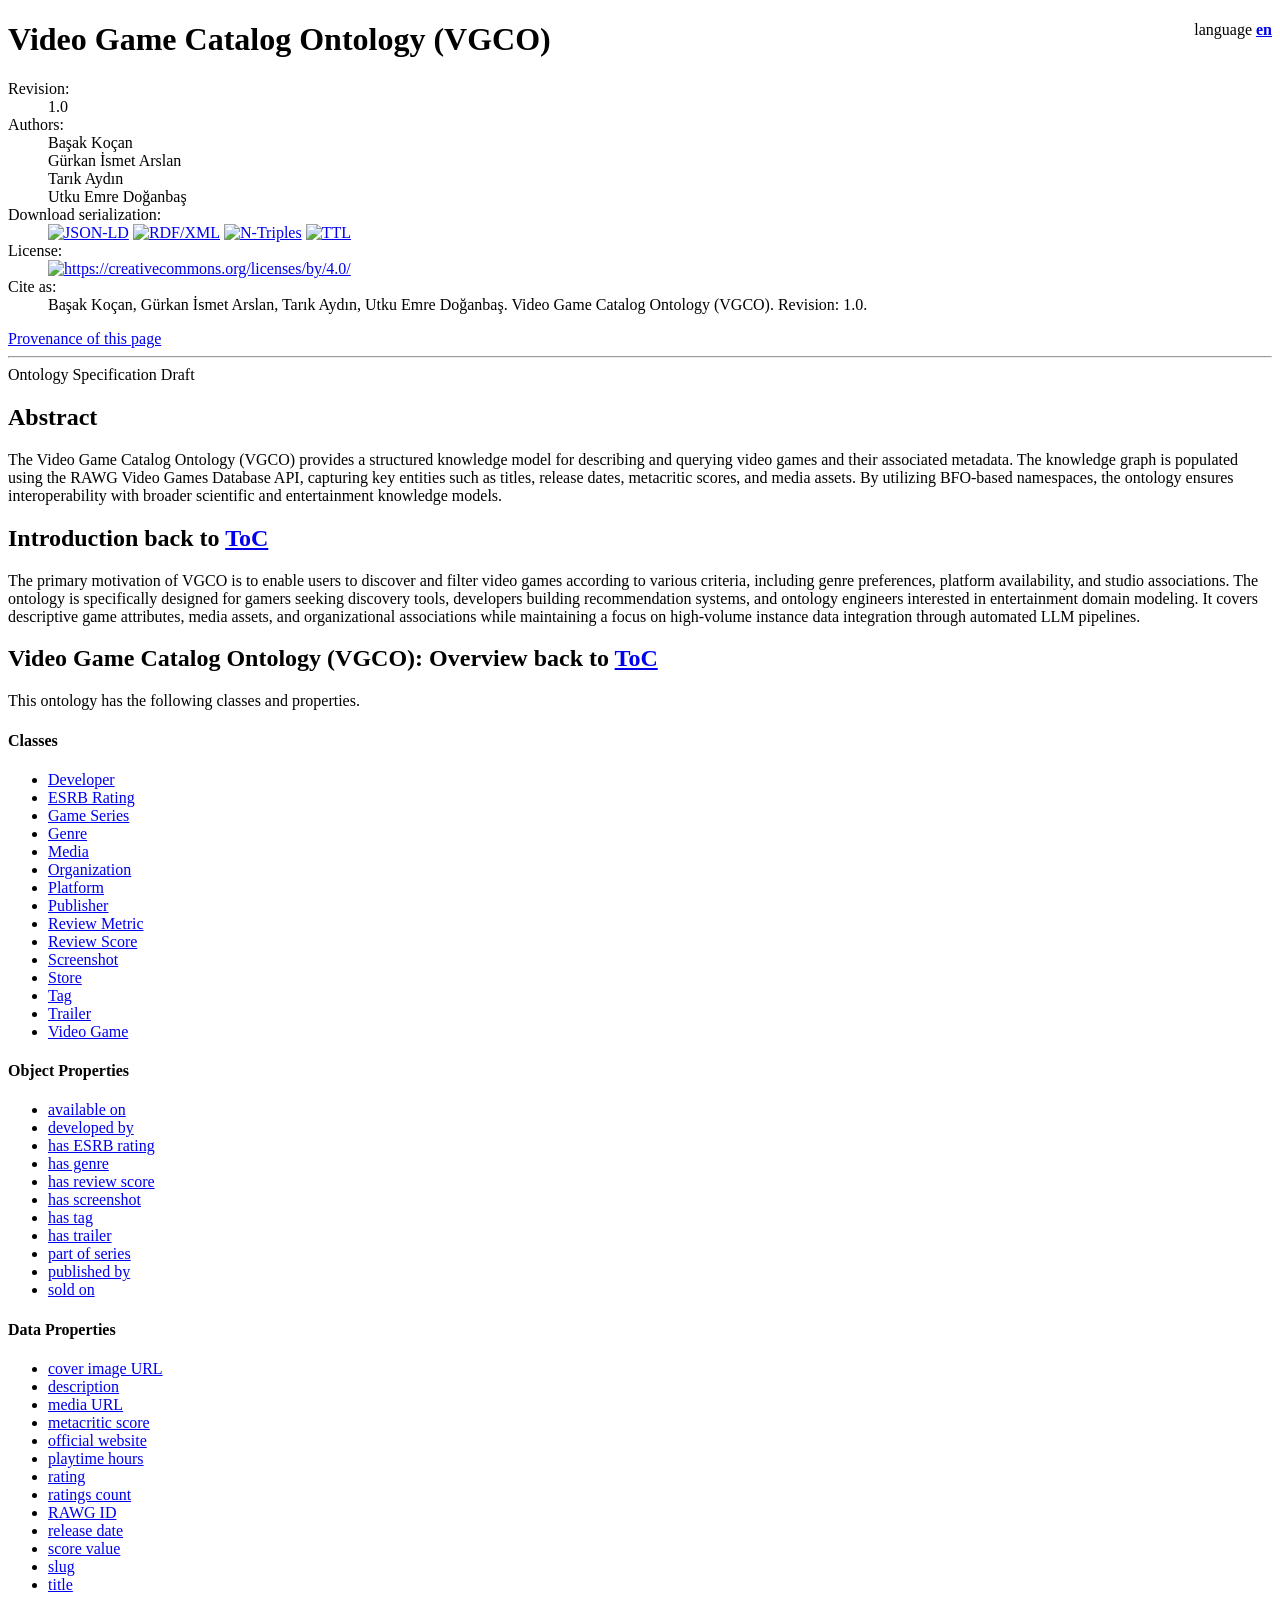
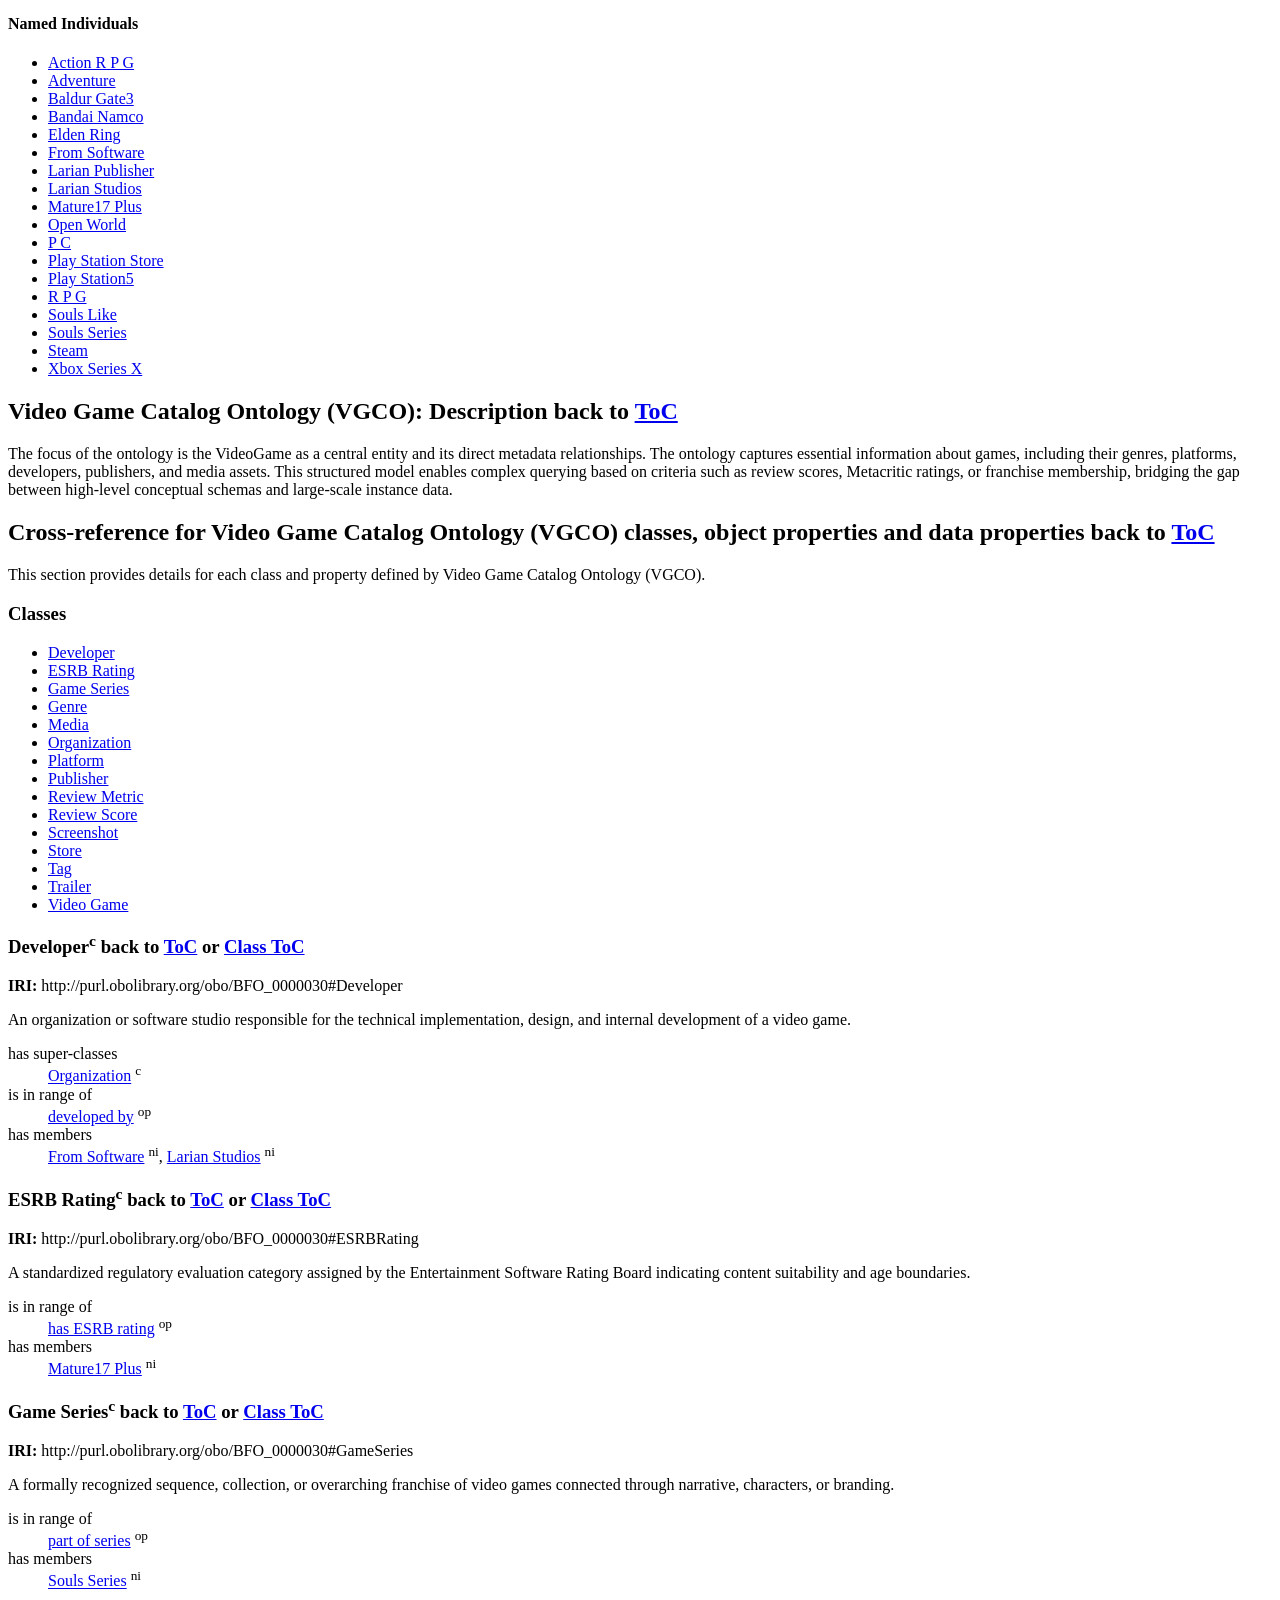
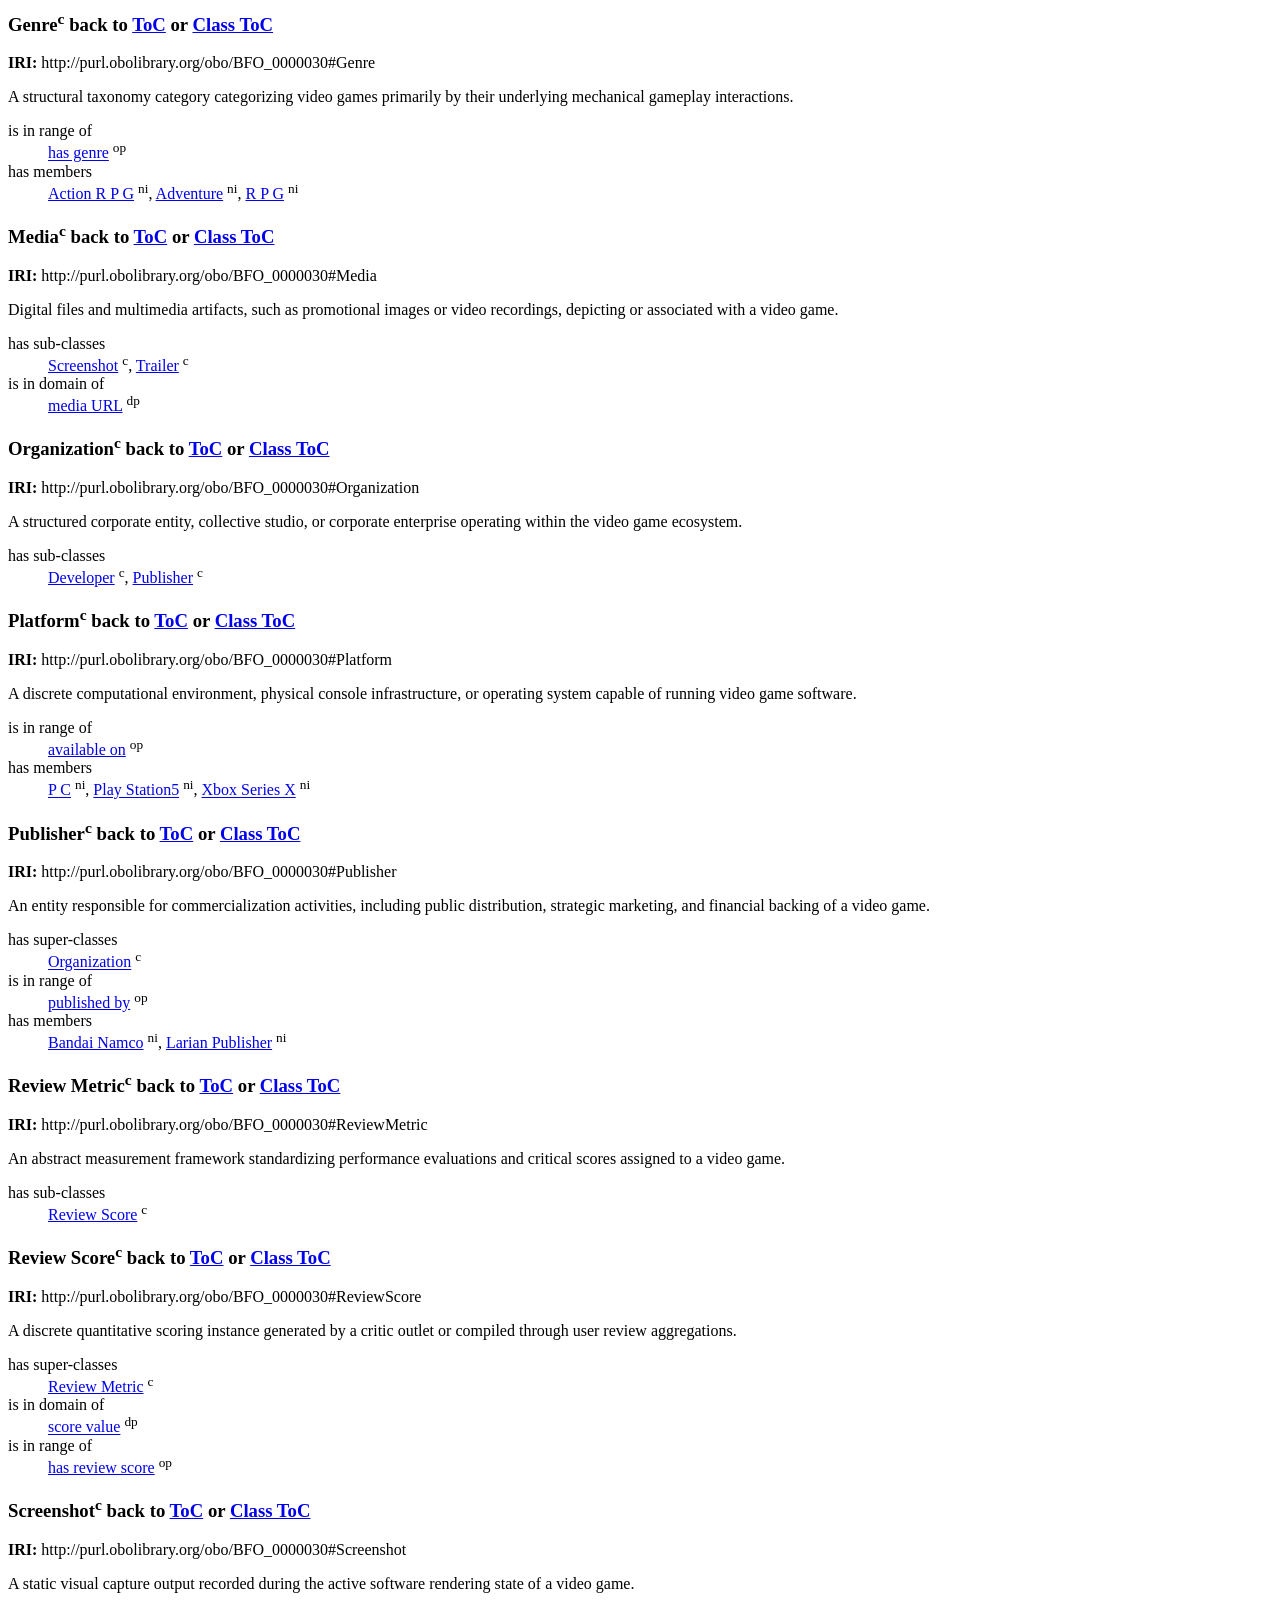
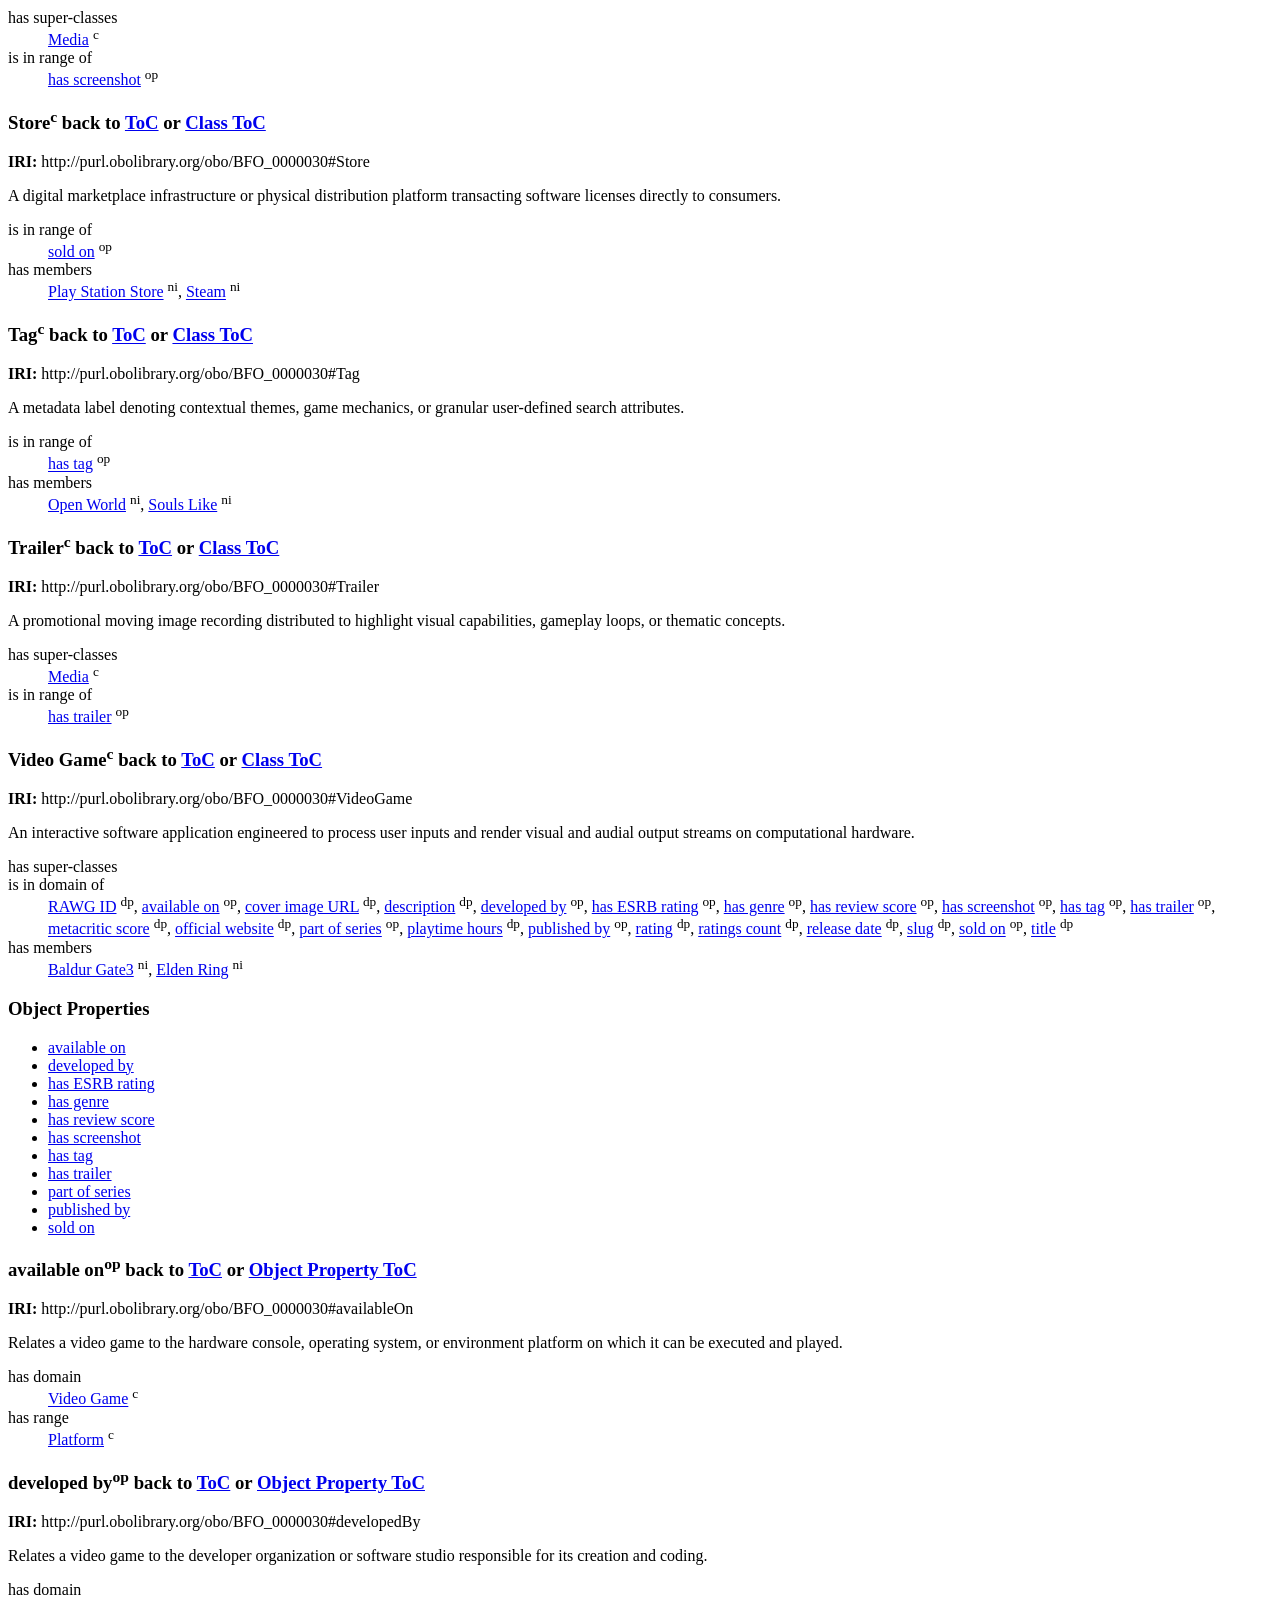
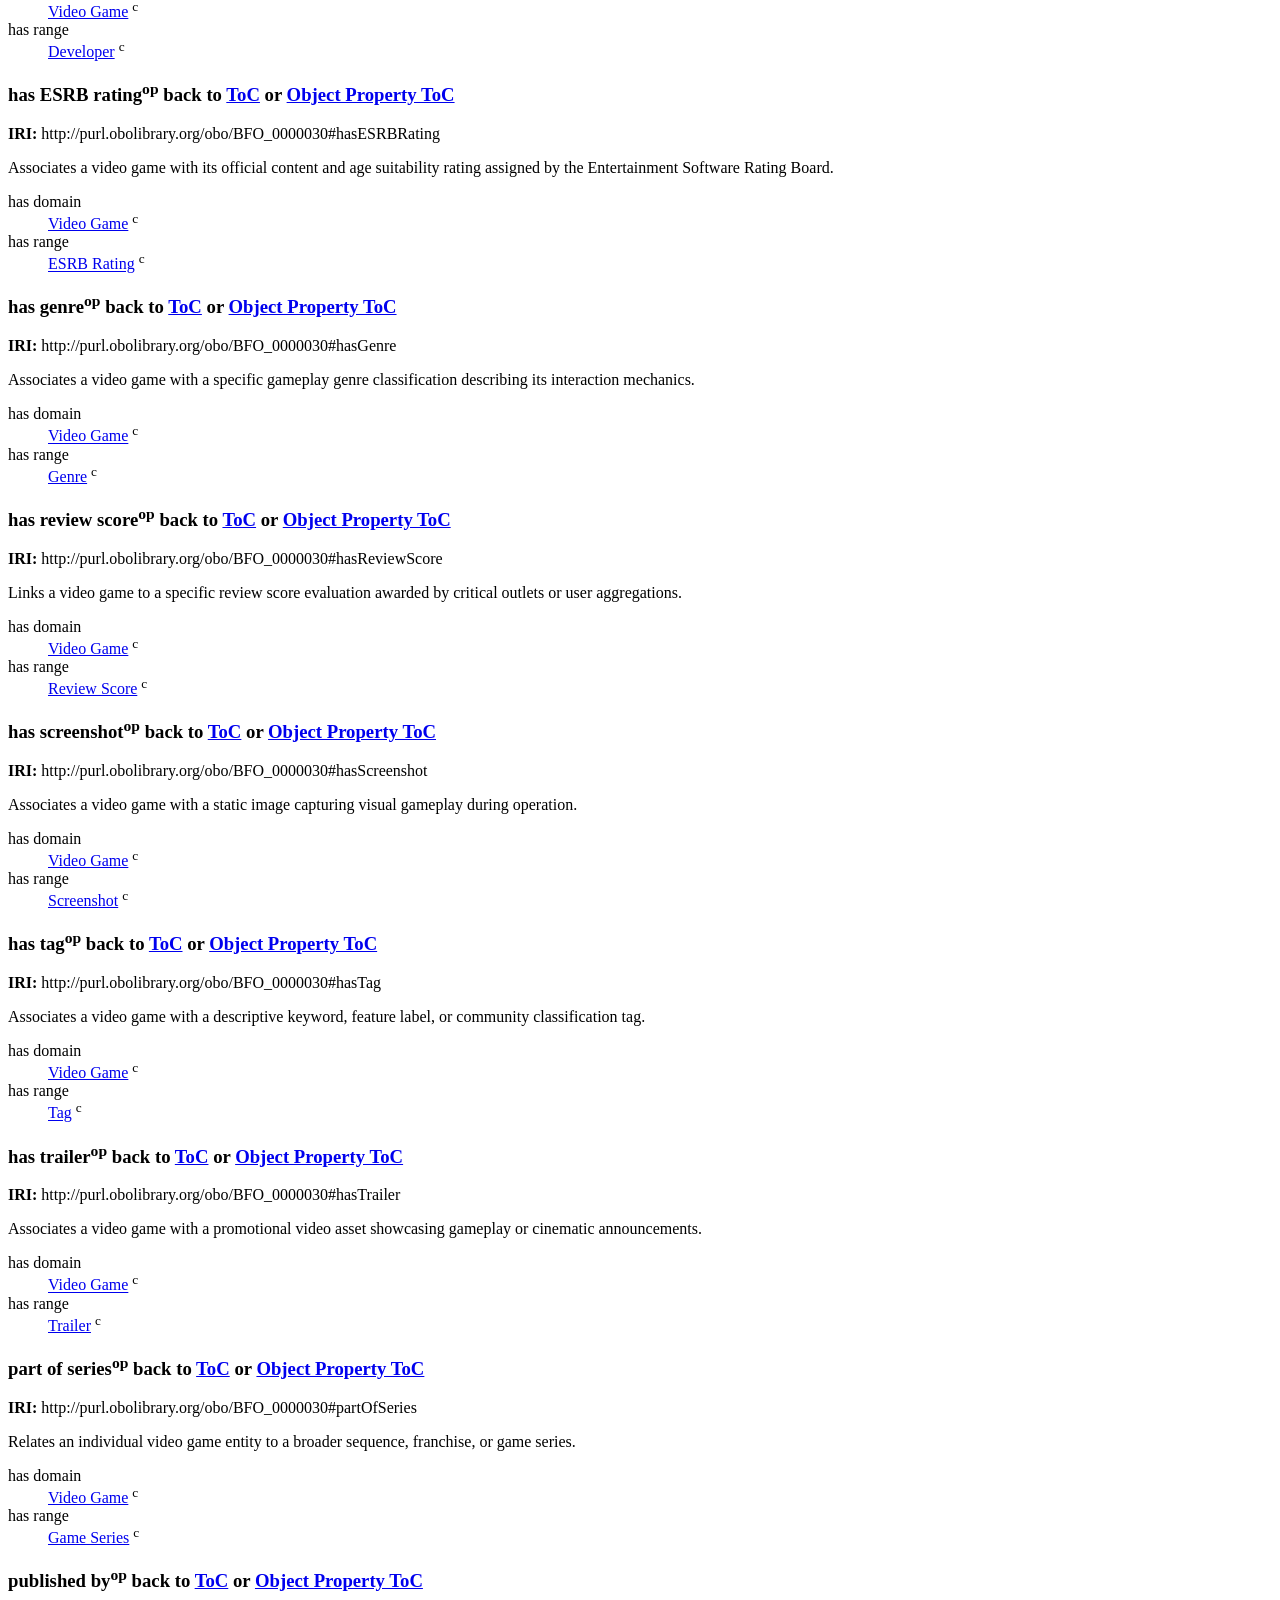
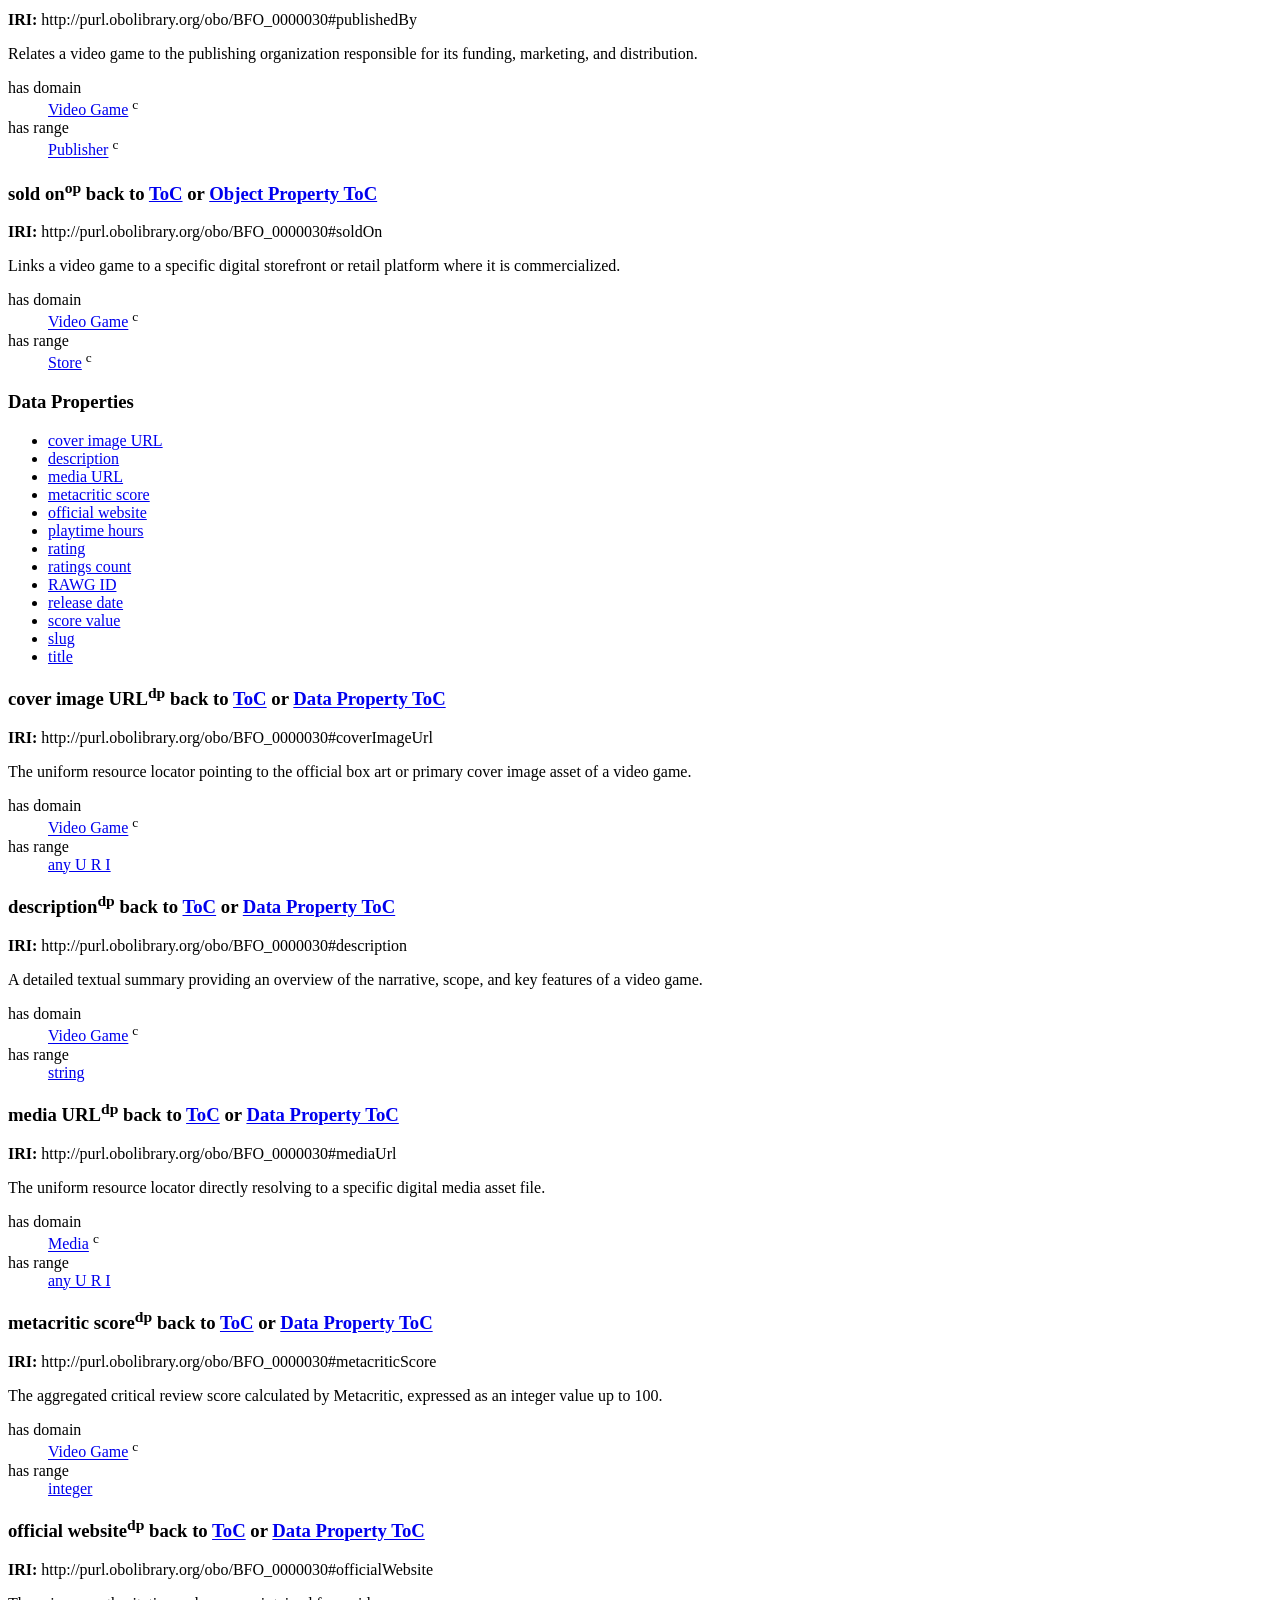
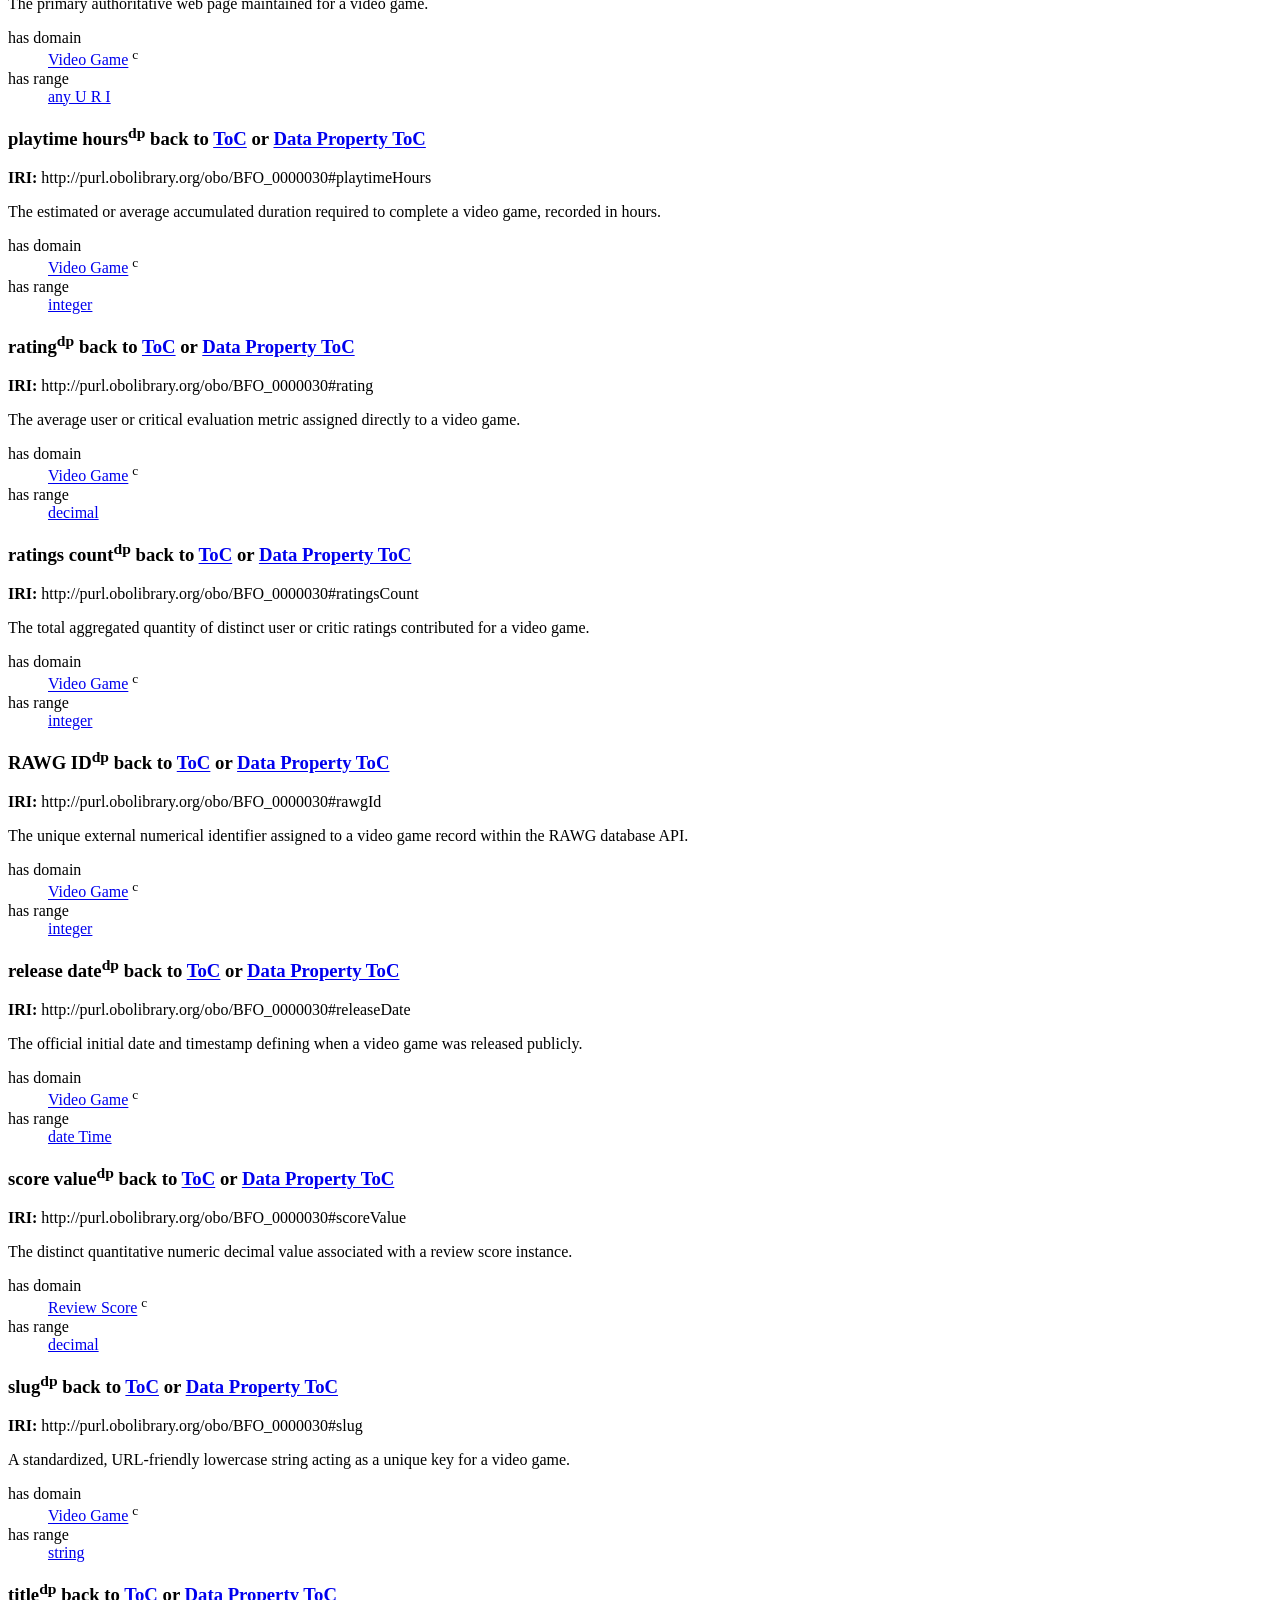
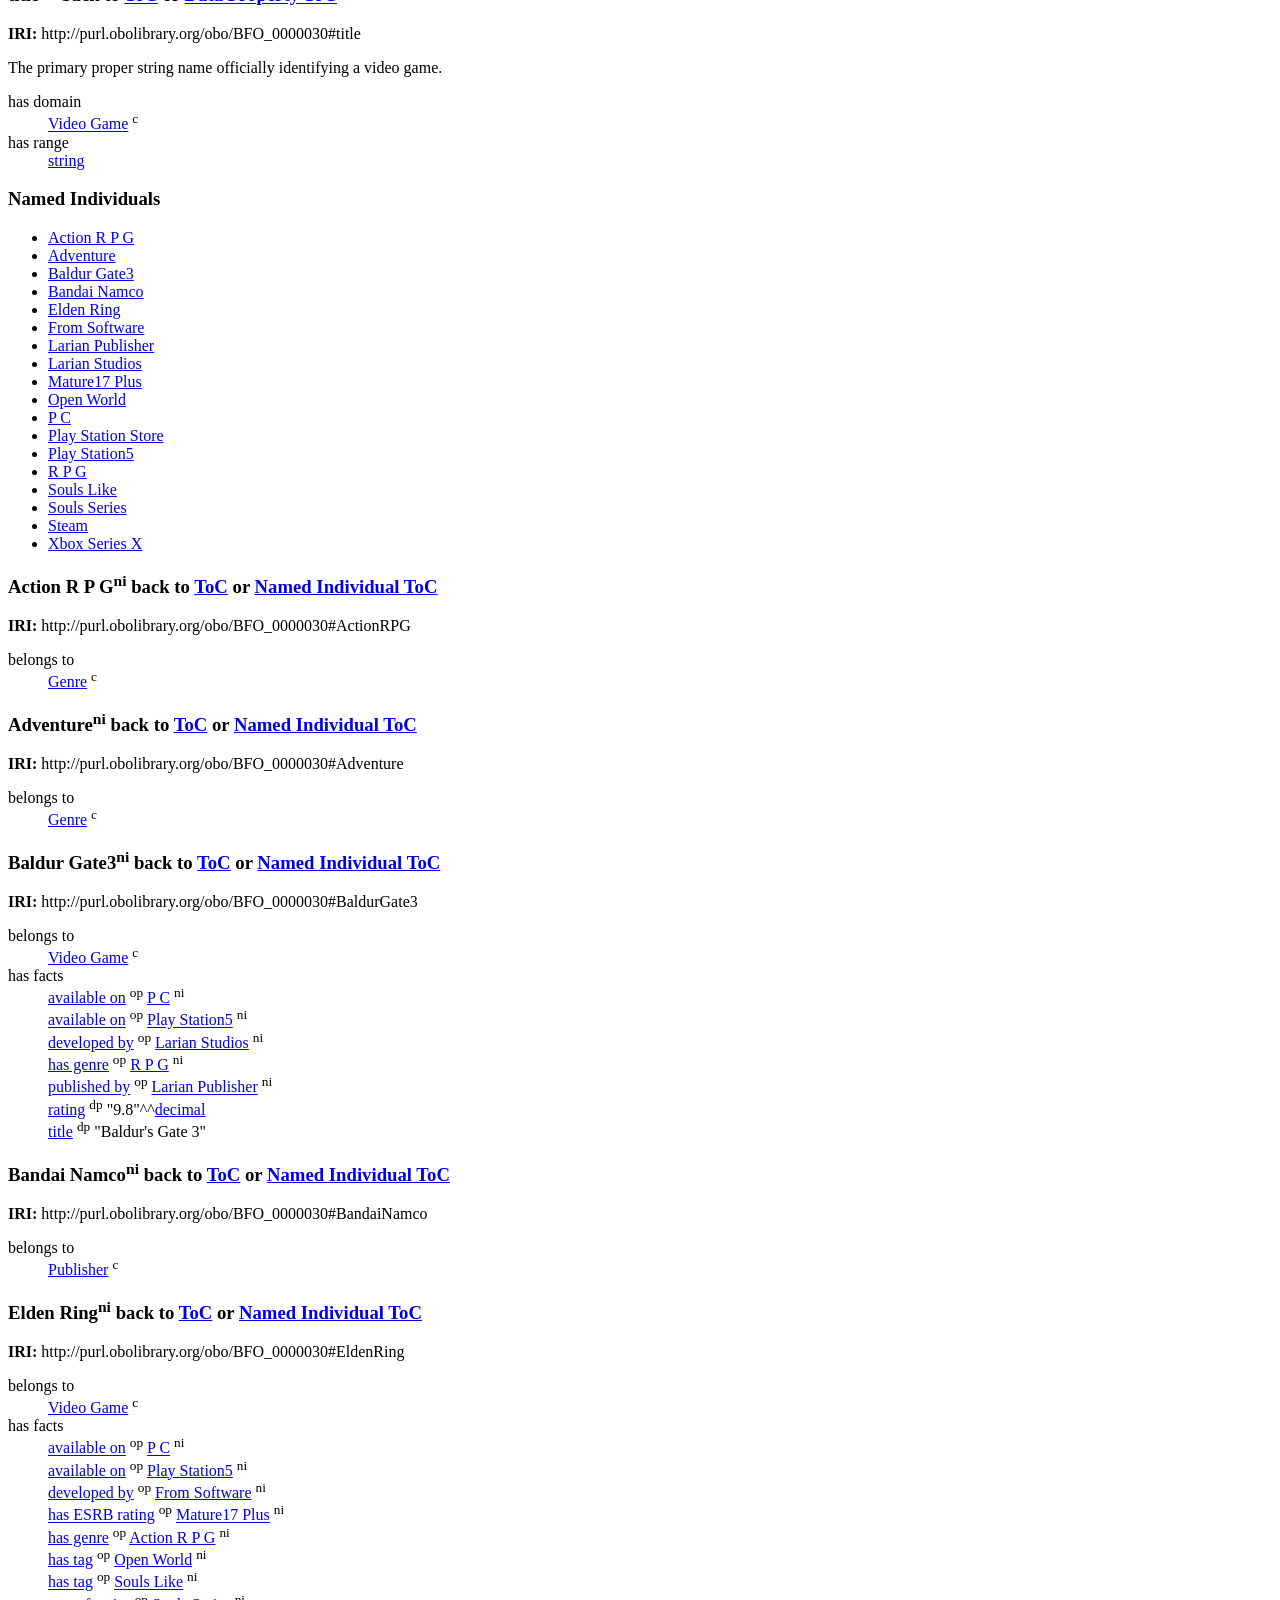
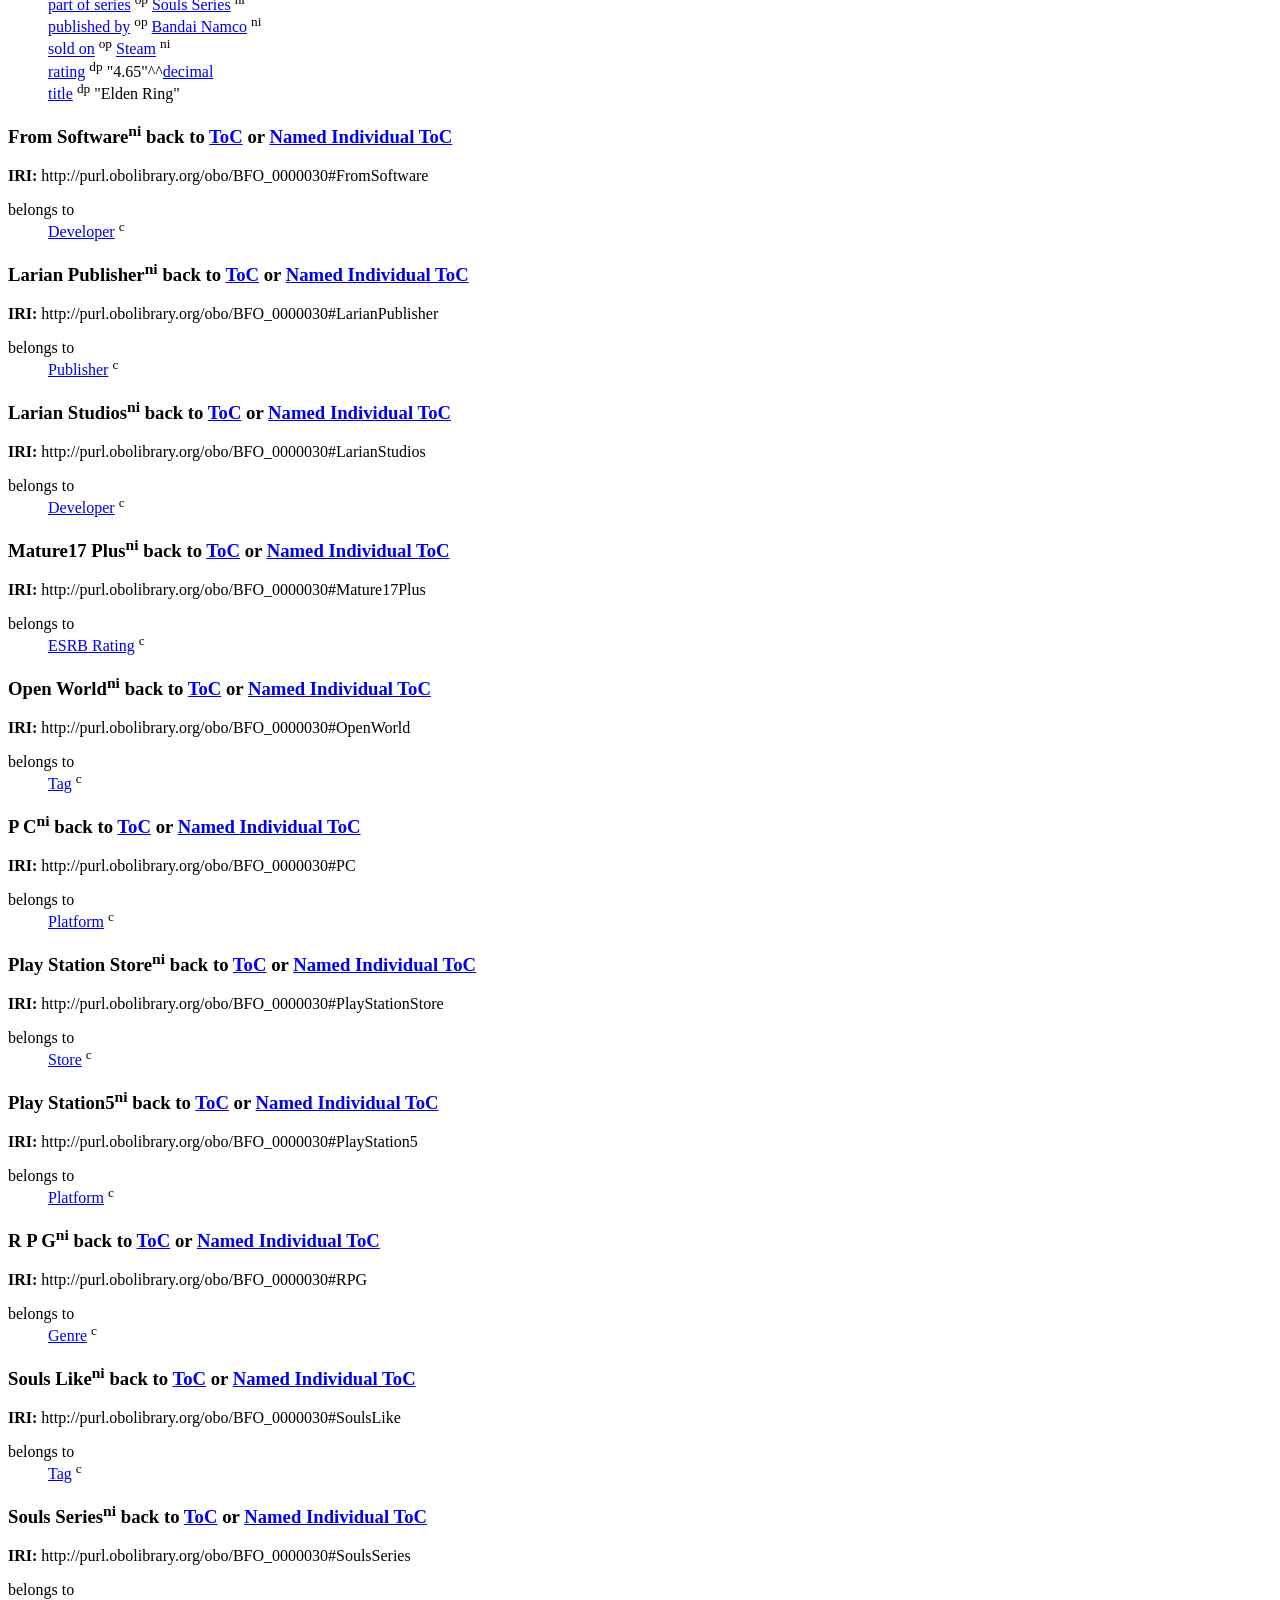
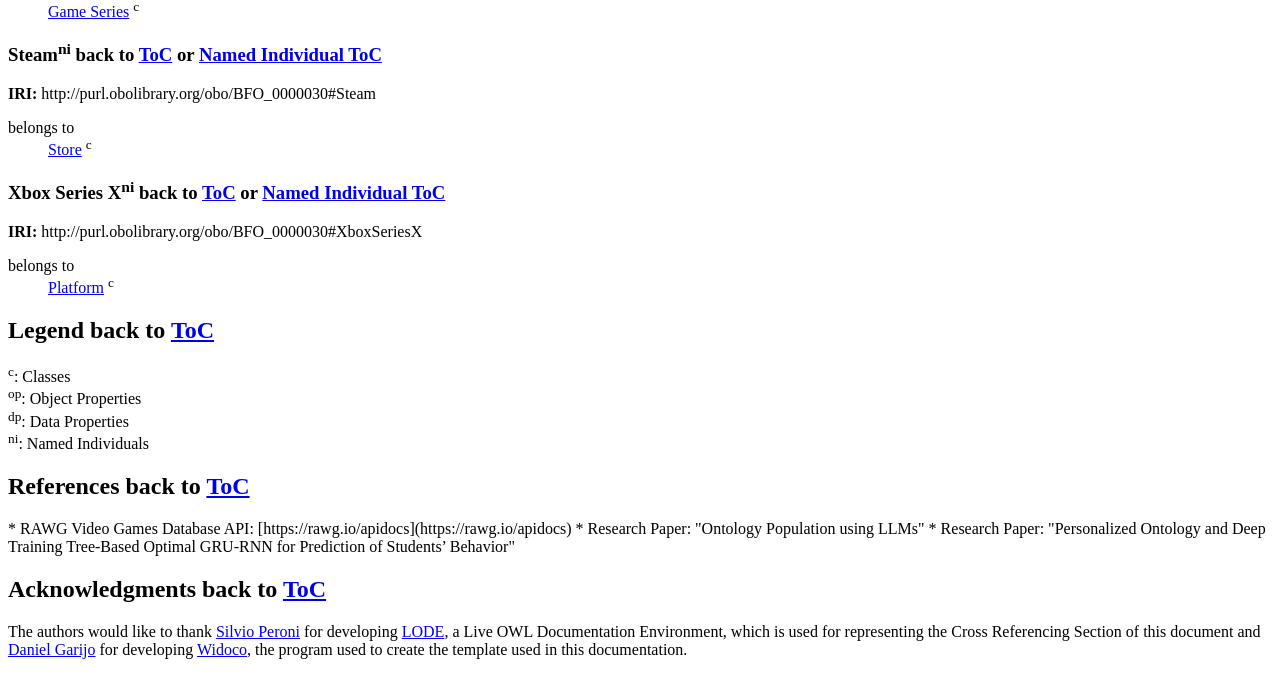
==== docs/widoco/index-en.html @ cc2627c6 "Update and rename vgco_widoco.html to index-en.html" ====
<!DOCTYPE html>
<html>
<head>
<meta http-equiv="content-type" content="text/html; charset=UTF-8" />
<link rel="stylesheet" href="resources/primer.css" media="screen"/>
<link rel="stylesheet" href="resources/rec.css" media="screen"/>
<link rel="stylesheet" href="resources/extra.css" media="screen"/>
<link rel="stylesheet" href="resources/owl.css" media="screen"/>
<link rel="stylesheet" href="resources/dark.css" media="(prefers-color-scheme: dark)"/>
<link rel="stylesheet" href="resources/light.css" media="(prefers-color-scheme: light)"/>
<link rel="stylesheet" href="resources/slider.css" media="screen"/>
<meta name="color-scheme" content="dark light">
<script type="module" src="resources/dark-mode-toggle.mjs"></script><div class="darkmode">
	<dark-mode-toggle class="slider"></dark-mode-toggle>
</div>
 <title>Video Game Catalog Ontology (VGCO)</title>


<!-- SCHEMA.ORG METADATA -->
<script type="application/ld+json">{"@context":"https://schema.org","@type":"TechArticle","url":"https://github.com/basakkocan/VGCO/ontology/vgco/","image":"http://vowl.visualdataweb.org/webvowl/#iri=https://github.com/basakkocan/VGCO/ontology/vgco/","name":"Video Game Catalog Ontology (VGCO)", "headline":"The Video Game Catalog Ontology (VGCO) provides a structured knowledge model for describing and querying video games and their associated metadata. The knowledge graph is populated using the RAWG Video Games Database API, capturing key entities such as titles, release dates, metacritic scores, and media assets. By utilizing BFO-based namespaces, the ontology ensures interoperability with broader scientific and entertainment knowledge models.", "dateReleased":"Thu May 14 21:52:38 TRT 2026", "version":"1.0", "license":"https://creativecommons.org/licenses/by/4.0/", "author":[{"@type":"Person","name":"Başak Koçan"},{"@type":"Person","name":"Gürkan İsmet Arslan"},{"@type":"Person","name":"Tarık Aydın"},{"@type":"Person","name":"Utku Emre Doğanbaş"}]}</script>

<script src="resources/jquery.js"></script> 
<script src="resources/marked.min.js"></script> 
    <script> 
function loadHash() {
  jQuery(".markdown").each(function(el){jQuery(this).after(marked.parse(jQuery(this).text())).remove()});
	var hash = location.hash;
	if($(hash).offset()!=null){
	  $('html, body').animate({scrollTop: $(hash).offset().top}, 0);
}
	loadTOC();
}
function loadTOC(){
	//process toc dynamically
	  var t='<h2>Table of contents</h2><ul>';i = 1;j=0;
	  jQuery(".list").each(function(){
		if(jQuery(this).is('h2')){
			if(j>0){
				t+='</ul>';
				j=0;
			}
			t+= '<li>'+i+'. <a href=#'+ jQuery(this).attr('id')+'>'+ jQuery(this).ignore("span").text()+'</a></li>';
			i++;
		}
		if(jQuery(this).is('h3')){
			if(j==0){
				t+='<ul>';
			}
			j++;
			t+= '<li>'+(i-1)+'.'+j+'. '+'<a href=#'+ jQuery(this).attr('id')+'>'+ jQuery(this).ignore("span").text()+'</a></li>';
		}
	  });
	  t+='</ul>';
	  $("#toc").html(t); 
}
$(function(){
    loadHash();
}); $.fn.ignore = function(sel){
        return this.clone().find(sel||">*").remove().end();
 }; 
   </script> 
  </head> 

<body>
<div class="container">
<div class="head">
<div style="float:right">language <a href="index-en.html"><b>en</b></a> </div>
<h1>Video Game Catalog Ontology (VGCO)</h1>


<dl>
<dt>Revision:</dt>
<dd>1.0</dd>
<dt>Authors:</dt>
<dd>Başak Koçan</dd><dd>Gürkan İsmet Arslan</dd><dd>Tarık Aydın</dd><dd>Utku Emre Doğanbaş</dd>

<dt>Download serialization:</dt><dd><span><a href="ontology.jsonld" target="_blank"><img src="https://img.shields.io/badge/Format-JSON_LD-blue.svg" alt="JSON-LD" /></a> </span><span><a href="ontology.owl" target="_blank"><img src="https://img.shields.io/badge/Format-RDF/XML-blue.svg" alt="RDF/XML" /></a> </span><span><a href="ontology.nt" target="_blank"><img src="https://img.shields.io/badge/Format-N_Triples-blue.svg" alt="N-Triples" /></a> </span><span><a href="ontology.ttl" target="_blank"><img src="https://img.shields.io/badge/Format-TTL-blue.svg" alt="TTL" /></a> </span></dd><dt>License:</dt><dd><a href="https://creativecommons.org/licenses/by/4.0/" target="_blank"><img src="https://img.shields.io/badge/License-https://creativecommons.org/licenses/by/4.0/-blue.svg" alt="https://creativecommons.org/licenses/by/4.0/" /></a>
</dd><!-- <dt>Evaluation:</dt><dd><a href="OOPSevaluation/oopsEval.html#" target="_blank"><img src="https://img.shields.io/badge/Evaluate_with-OOPS! (OntOlogy Pitfall Scanner!)-blue.svg" alt="Evaluate with OOPS!" /></a></dd> --><dt>Cite as:</dt>
<dd>Başak Koçan, Gürkan İsmet Arslan, Tarık Aydın, Utku Emre Doğanbaş. Video Game Catalog Ontology (VGCO). Revision: 1.0.</dd>
</dl>

<a href="provenance/provenance-en.html" target="_blank">Provenance of this page</a><hr/>
</div>
<div class="status">
<div>
<span>Ontology Specification Draft</span>
</div>
</div>     <div id="abstract"><h2>Abstract</h2><span class="markdown">
The Video Game Catalog Ontology (VGCO) provides a structured knowledge model for describing and querying video games and their associated metadata. The knowledge graph is populated using the RAWG Video Games Database API, capturing key entities such as titles, release dates, metacritic scores, and media assets. By utilizing BFO-based namespaces, the ontology ensures interoperability with broader scientific and entertainment knowledge models.</span>
</div>
<div id="toc"></div> 

<!--INTRODUCTION SECTION-->
<div id="introduction"><h2 id="intro" class="list">Introduction <span class="backlink"> back to <a href="#toc">ToC</a></span></h2>
   <span class="markdown">
   The primary motivation of VGCO is to enable users to discover and filter video games according to various criteria, including genre preferences, platform availability, and studio associations. The ontology is specifically designed for gamers seeking discovery tools, developers building recommendation systems, and ontology engineers interested in entertainment domain modeling. It covers descriptive game attributes, media assets, and organizational associations while maintaining a focus on high-volume instance data integration through automated LLM pipelines.</span>
   </div>
  

<!--OVERVIEW SECTION-->
    <div id="overview"><h2 id="overv" class="list">Video Game Catalog Ontology (VGCO): Overview <span class="backlink"> back to <a href="#toc">ToC</a></span></h2>
<span class="markdown">
This ontology has the following classes and properties.</span>
<h4>Classes</h4>
<ul xmlns:widoco="https://w3id.org/widoco/vocab#"
    xmlns:xsi="http://www.w3.org/2001/XMLSchema-instance"
    class="hlist">
   <li>
      <a href="#http://purl.obolibrary.org/obo/BFO_0000030#Developer"
         title="http://purl.obolibrary.org/obo/BFO_0000030#Developer">Developer</a>
   </li>
   <li>
      <a href="#http://purl.obolibrary.org/obo/BFO_0000030#ESRBRating"
         title="http://purl.obolibrary.org/obo/BFO_0000030#ESRBRating">ESRB Rating</a>
   </li>
   <li>
      <a href="#http://purl.obolibrary.org/obo/BFO_0000030#GameSeries"
         title="http://purl.obolibrary.org/obo/BFO_0000030#GameSeries">Game Series</a>
   </li>
   <li>
      <a href="#http://purl.obolibrary.org/obo/BFO_0000030#Genre" title="http://purl.obolibrary.org/obo/BFO_0000030#Genre">Genre</a>
   </li>
   <li>
      <a href="#http://purl.obolibrary.org/obo/BFO_0000030#Media" title="http://purl.obolibrary.org/obo/BFO_0000030#Media">Media</a>
   </li>
   <li>
      <a href="#http://purl.obolibrary.org/obo/BFO_0000030#Organization"
         title="http://purl.obolibrary.org/obo/BFO_0000030#Organization">Organization</a>
   </li>
   <li>
      <a href="#http://purl.obolibrary.org/obo/BFO_0000030#Platform"
         title="http://purl.obolibrary.org/obo/BFO_0000030#Platform">Platform</a>
   </li>
   <li>
      <a href="#http://purl.obolibrary.org/obo/BFO_0000030#Publisher"
         title="http://purl.obolibrary.org/obo/BFO_0000030#Publisher">Publisher</a>
   </li>
   <li>
      <a href="#http://purl.obolibrary.org/obo/BFO_0000030#ReviewMetric"
         title="http://purl.obolibrary.org/obo/BFO_0000030#ReviewMetric">Review Metric</a>
   </li>
   <li>
      <a href="#http://purl.obolibrary.org/obo/BFO_0000030#ReviewScore"
         title="http://purl.obolibrary.org/obo/BFO_0000030#ReviewScore">Review Score</a>
   </li>
   <li>
      <a href="#http://purl.obolibrary.org/obo/BFO_0000030#Screenshot"
         title="http://purl.obolibrary.org/obo/BFO_0000030#Screenshot">Screenshot</a>
   </li>
   <li>
      <a href="#http://purl.obolibrary.org/obo/BFO_0000030#Store" title="http://purl.obolibrary.org/obo/BFO_0000030#Store">Store</a>
   </li>
   <li>
      <a href="#http://purl.obolibrary.org/obo/BFO_0000030#Tag" title="http://purl.obolibrary.org/obo/BFO_0000030#Tag">Tag</a>
   </li>
   <li>
      <a href="#http://purl.obolibrary.org/obo/BFO_0000030#Trailer"
         title="http://purl.obolibrary.org/obo/BFO_0000030#Trailer">Trailer</a>
   </li>
   <li>
      <a href="#http://purl.obolibrary.org/obo/BFO_0000030#VideoGame"
         title="http://purl.obolibrary.org/obo/BFO_0000030#VideoGame">Video Game</a>
   </li>
</ul><h4>Object Properties</h4><ul xmlns:widoco="https://w3id.org/widoco/vocab#"
    xmlns:xsi="http://www.w3.org/2001/XMLSchema-instance"
    class="hlist">
   <li>
      <a href="#http://purl.obolibrary.org/obo/BFO_0000030#availableOn"
         title="http://purl.obolibrary.org/obo/BFO_0000030#availableOn">available on</a>
   </li>
   <li>
      <a href="#http://purl.obolibrary.org/obo/BFO_0000030#developedBy"
         title="http://purl.obolibrary.org/obo/BFO_0000030#developedBy">developed by</a>
   </li>
   <li>
      <a href="#http://purl.obolibrary.org/obo/BFO_0000030#hasESRBRating"
         title="http://purl.obolibrary.org/obo/BFO_0000030#hasESRBRating">has ESRB rating</a>
   </li>
   <li>
      <a href="#http://purl.obolibrary.org/obo/BFO_0000030#hasGenre"
         title="http://purl.obolibrary.org/obo/BFO_0000030#hasGenre">has genre</a>
   </li>
   <li>
      <a href="#http://purl.obolibrary.org/obo/BFO_0000030#hasReviewScore"
         title="http://purl.obolibrary.org/obo/BFO_0000030#hasReviewScore">has review score</a>
   </li>
   <li>
      <a href="#http://purl.obolibrary.org/obo/BFO_0000030#hasScreenshot"
         title="http://purl.obolibrary.org/obo/BFO_0000030#hasScreenshot">has screenshot</a>
   </li>
   <li>
      <a href="#http://purl.obolibrary.org/obo/BFO_0000030#hasTag"
         title="http://purl.obolibrary.org/obo/BFO_0000030#hasTag">has tag</a>
   </li>
   <li>
      <a href="#http://purl.obolibrary.org/obo/BFO_0000030#hasTrailer"
         title="http://purl.obolibrary.org/obo/BFO_0000030#hasTrailer">has trailer</a>
   </li>
   <li>
      <a href="#http://purl.obolibrary.org/obo/BFO_0000030#partOfSeries"
         title="http://purl.obolibrary.org/obo/BFO_0000030#partOfSeries">part of series</a>
   </li>
   <li>
      <a href="#http://purl.obolibrary.org/obo/BFO_0000030#publishedBy"
         title="http://purl.obolibrary.org/obo/BFO_0000030#publishedBy">published by</a>
   </li>
   <li>
      <a href="#http://purl.obolibrary.org/obo/BFO_0000030#soldOn"
         title="http://purl.obolibrary.org/obo/BFO_0000030#soldOn">sold on</a>
   </li>
</ul><h4>Data Properties</h4><ul xmlns:widoco="https://w3id.org/widoco/vocab#"
    xmlns:xsi="http://www.w3.org/2001/XMLSchema-instance"
    class="hlist">
   <li>
      <a href="#http://purl.obolibrary.org/obo/BFO_0000030#coverImageUrl"
         title="http://purl.obolibrary.org/obo/BFO_0000030#coverImageUrl">cover image URL</a>
   </li>
   <li>
      <a href="#http://purl.obolibrary.org/obo/BFO_0000030#description"
         title="http://purl.obolibrary.org/obo/BFO_0000030#description">description</a>
   </li>
   <li>
      <a href="#http://purl.obolibrary.org/obo/BFO_0000030#mediaUrl"
         title="http://purl.obolibrary.org/obo/BFO_0000030#mediaUrl">media URL</a>
   </li>
   <li>
      <a href="#http://purl.obolibrary.org/obo/BFO_0000030#metacriticScore"
         title="http://purl.obolibrary.org/obo/BFO_0000030#metacriticScore">metacritic score</a>
   </li>
   <li>
      <a href="#http://purl.obolibrary.org/obo/BFO_0000030#officialWebsite"
         title="http://purl.obolibrary.org/obo/BFO_0000030#officialWebsite">official website</a>
   </li>
   <li>
      <a href="#http://purl.obolibrary.org/obo/BFO_0000030#playtimeHours"
         title="http://purl.obolibrary.org/obo/BFO_0000030#playtimeHours">playtime hours</a>
   </li>
   <li>
      <a href="#http://purl.obolibrary.org/obo/BFO_0000030#rating"
         title="http://purl.obolibrary.org/obo/BFO_0000030#rating">rating</a>
   </li>
   <li>
      <a href="#http://purl.obolibrary.org/obo/BFO_0000030#ratingsCount"
         title="http://purl.obolibrary.org/obo/BFO_0000030#ratingsCount">ratings count</a>
   </li>
   <li>
      <a href="#http://purl.obolibrary.org/obo/BFO_0000030#rawgId"
         title="http://purl.obolibrary.org/obo/BFO_0000030#rawgId">RAWG ID</a>
   </li>
   <li>
      <a href="#http://purl.obolibrary.org/obo/BFO_0000030#releaseDate"
         title="http://purl.obolibrary.org/obo/BFO_0000030#releaseDate">release date</a>
   </li>
   <li>
      <a href="#http://purl.obolibrary.org/obo/BFO_0000030#scoreValue"
         title="http://purl.obolibrary.org/obo/BFO_0000030#scoreValue">score value</a>
   </li>
   <li>
      <a href="#http://purl.obolibrary.org/obo/BFO_0000030#slug" title="http://purl.obolibrary.org/obo/BFO_0000030#slug">slug</a>
   </li>
   <li>
      <a href="#http://purl.obolibrary.org/obo/BFO_0000030#title" title="http://purl.obolibrary.org/obo/BFO_0000030#title">title</a>
   </li>
</ul><h4>Named Individuals</h4><ul xmlns:widoco="https://w3id.org/widoco/vocab#"
    xmlns:xsi="http://www.w3.org/2001/XMLSchema-instance"
    class="hlist">
   <li>
      <a href="#http://purl.obolibrary.org/obo/BFO_0000030#ActionRPG"
         title="http://purl.obolibrary.org/obo/BFO_0000030#ActionRPG">
         <span>Action R P G</span>
      </a>
   </li>
   <li>
      <a href="#http://purl.obolibrary.org/obo/BFO_0000030#Adventure"
         title="http://purl.obolibrary.org/obo/BFO_0000030#Adventure">
         <span>Adventure</span>
      </a>
   </li>
   <li>
      <a href="#http://purl.obolibrary.org/obo/BFO_0000030#BaldurGate3"
         title="http://purl.obolibrary.org/obo/BFO_0000030#BaldurGate3">
         <span>Baldur Gate3</span>
      </a>
   </li>
   <li>
      <a href="#http://purl.obolibrary.org/obo/BFO_0000030#BandaiNamco"
         title="http://purl.obolibrary.org/obo/BFO_0000030#BandaiNamco">
         <span>Bandai Namco</span>
      </a>
   </li>
   <li>
      <a href="#http://purl.obolibrary.org/obo/BFO_0000030#EldenRing"
         title="http://purl.obolibrary.org/obo/BFO_0000030#EldenRing">
         <span>Elden Ring</span>
      </a>
   </li>
   <li>
      <a href="#http://purl.obolibrary.org/obo/BFO_0000030#FromSoftware"
         title="http://purl.obolibrary.org/obo/BFO_0000030#FromSoftware">
         <span>From Software</span>
      </a>
   </li>
   <li>
      <a href="#http://purl.obolibrary.org/obo/BFO_0000030#LarianPublisher"
         title="http://purl.obolibrary.org/obo/BFO_0000030#LarianPublisher">
         <span>Larian Publisher</span>
      </a>
   </li>
   <li>
      <a href="#http://purl.obolibrary.org/obo/BFO_0000030#LarianStudios"
         title="http://purl.obolibrary.org/obo/BFO_0000030#LarianStudios">
         <span>Larian Studios</span>
      </a>
   </li>
   <li>
      <a href="#http://purl.obolibrary.org/obo/BFO_0000030#Mature17Plus"
         title="http://purl.obolibrary.org/obo/BFO_0000030#Mature17Plus">
         <span>Mature17 Plus</span>
      </a>
   </li>
   <li>
      <a href="#http://purl.obolibrary.org/obo/BFO_0000030#OpenWorld"
         title="http://purl.obolibrary.org/obo/BFO_0000030#OpenWorld">
         <span>Open World</span>
      </a>
   </li>
   <li>
      <a href="#http://purl.obolibrary.org/obo/BFO_0000030#PC" title="http://purl.obolibrary.org/obo/BFO_0000030#PC">
         <span>P C</span>
      </a>
   </li>
   <li>
      <a href="#http://purl.obolibrary.org/obo/BFO_0000030#PlayStationStore"
         title="http://purl.obolibrary.org/obo/BFO_0000030#PlayStationStore">
         <span>Play Station Store</span>
      </a>
   </li>
   <li>
      <a href="#http://purl.obolibrary.org/obo/BFO_0000030#PlayStation5"
         title="http://purl.obolibrary.org/obo/BFO_0000030#PlayStation5">
         <span>Play Station5</span>
      </a>
   </li>
   <li>
      <a href="#http://purl.obolibrary.org/obo/BFO_0000030#RPG" title="http://purl.obolibrary.org/obo/BFO_0000030#RPG">
         <span>R P G</span>
      </a>
   </li>
   <li>
      <a href="#http://purl.obolibrary.org/obo/BFO_0000030#SoulsLike"
         title="http://purl.obolibrary.org/obo/BFO_0000030#SoulsLike">
         <span>Souls Like</span>
      </a>
   </li>
   <li>
      <a href="#http://purl.obolibrary.org/obo/BFO_0000030#SoulsSeries"
         title="http://purl.obolibrary.org/obo/BFO_0000030#SoulsSeries">
         <span>Souls Series</span>
      </a>
   </li>
   <li>
      <a href="#http://purl.obolibrary.org/obo/BFO_0000030#Steam" title="http://purl.obolibrary.org/obo/BFO_0000030#Steam">
         <span>Steam</span>
      </a>
   </li>
   <li>
      <a href="#http://purl.obolibrary.org/obo/BFO_0000030#XboxSeriesX"
         title="http://purl.obolibrary.org/obo/BFO_0000030#XboxSeriesX">
         <span>Xbox Series X</span>
      </a>
   </li>
</ul>
</div>
  

<!--DESCRIPTION SECTION-->
    <div id="description"><h2 id="desc" class="list">Video Game Catalog Ontology (VGCO): Description <span class="backlink"> back to <a href="#toc">ToC</a></span></h2>

<span class="markdown">The focus of the ontology is the VideoGame as a central entity and its direct metadata relationships. The ontology captures essential information about games, including their genres, platforms, developers, publishers, and media assets. This structured model enables complex querying based on criteria such as review scores, Metacritic ratings, or franchise membership, bridging the gap between high-level conceptual schemas and large-scale instance data.</span></div>
   

<!--CROSSREF SECTION-->
   <div id="crossref"><h2 id="crossreference" class="list">Cross-reference for Video Game Catalog Ontology (VGCO) classes, object properties and data properties <span class="backlink"> back to <a href="#toc">ToC</a></span></h2>
This section provides details for each class and property defined by Video Game Catalog Ontology (VGCO).
<div xmlns:widoco="https://w3id.org/widoco/vocab#" xmlns:xsi="http://www.w3.org/2001/XMLSchema-instance" id="classes">
 <h3 id="classes-headline" class="list">Classes</h3>
 <ul class="hlist">
  <li><a href="#http://purl.obolibrary.org/obo/BFO_0000030#Developer" title="http://purl.obolibrary.org/obo/BFO_0000030#Developer">Developer</a></li>
  <li><a href="#http://purl.obolibrary.org/obo/BFO_0000030#ESRBRating" title="http://purl.obolibrary.org/obo/BFO_0000030#ESRBRating">ESRB Rating</a></li>
  <li><a href="#http://purl.obolibrary.org/obo/BFO_0000030#GameSeries" title="http://purl.obolibrary.org/obo/BFO_0000030#GameSeries">Game Series</a></li>
  <li><a href="#http://purl.obolibrary.org/obo/BFO_0000030#Genre" title="http://purl.obolibrary.org/obo/BFO_0000030#Genre">Genre</a></li>
  <li><a href="#http://purl.obolibrary.org/obo/BFO_0000030#Media" title="http://purl.obolibrary.org/obo/BFO_0000030#Media">Media</a></li>
  <li><a href="#http://purl.obolibrary.org/obo/BFO_0000030#Organization" title="http://purl.obolibrary.org/obo/BFO_0000030#Organization">Organization</a></li>
  <li><a href="#http://purl.obolibrary.org/obo/BFO_0000030#Platform" title="http://purl.obolibrary.org/obo/BFO_0000030#Platform">Platform</a></li>
  <li><a href="#http://purl.obolibrary.org/obo/BFO_0000030#Publisher" title="http://purl.obolibrary.org/obo/BFO_0000030#Publisher">Publisher</a></li>
  <li><a href="#http://purl.obolibrary.org/obo/BFO_0000030#ReviewMetric" title="http://purl.obolibrary.org/obo/BFO_0000030#ReviewMetric">Review Metric</a></li>
  <li><a href="#http://purl.obolibrary.org/obo/BFO_0000030#ReviewScore" title="http://purl.obolibrary.org/obo/BFO_0000030#ReviewScore">Review Score</a></li>
  <li><a href="#http://purl.obolibrary.org/obo/BFO_0000030#Screenshot" title="http://purl.obolibrary.org/obo/BFO_0000030#Screenshot">Screenshot</a></li>
  <li><a href="#http://purl.obolibrary.org/obo/BFO_0000030#Store" title="http://purl.obolibrary.org/obo/BFO_0000030#Store">Store</a></li>
  <li><a href="#http://purl.obolibrary.org/obo/BFO_0000030#Tag" title="http://purl.obolibrary.org/obo/BFO_0000030#Tag">Tag</a></li>
  <li><a href="#http://purl.obolibrary.org/obo/BFO_0000030#Trailer" title="http://purl.obolibrary.org/obo/BFO_0000030#Trailer">Trailer</a></li>
  <li><a href="#http://purl.obolibrary.org/obo/BFO_0000030#VideoGame" title="http://purl.obolibrary.org/obo/BFO_0000030#VideoGame">Video Game</a></li>
 </ul>
 <div class="entity" id="http://purl.obolibrary.org/obo/BFO_0000030#Developer">
  <h3>Developer<sup class="type-c" title="class">c</sup> <span class="backlink"> back to <a href="#toc">ToC</a> or <a href="#classes">Class ToC</a> </span></h3>
  <p><strong>IRI:</strong> http://purl.obolibrary.org/obo/BFO_0000030#Developer</p>
  <div class="comment">
   <span class="markdown">An organization or software studio responsible for the technical implementation, design, and internal development of a video game.</span>
  </div>
  <dl class="description">
   <dt>
    has super-classes
   </dt>
   <dd>
    <a href="#http://purl.obolibrary.org/obo/BFO_0000030#Organization" title="http://purl.obolibrary.org/obo/BFO_0000030#Organization">Organization</a> <sup class="type-c" title="class">c</sup>
   </dd>
   <dt>
    is in range of
   </dt>
   <dd>
    <a href="#http://purl.obolibrary.org/obo/BFO_0000030#developedBy" title="http://purl.obolibrary.org/obo/BFO_0000030#developedBy">developed by</a> <sup class="type-op" title="object property">op</sup>
   </dd>
   <dt>
    has members
   </dt>
   <dd>
    <a href="#http://purl.obolibrary.org/obo/BFO_0000030#FromSoftware" title="http://purl.obolibrary.org/obo/BFO_0000030#FromSoftware">From Software</a> <sup class="type-ni" title="named individual">ni</sup>, <a href="#http://purl.obolibrary.org/obo/BFO_0000030#LarianStudios" title="http://purl.obolibrary.org/obo/BFO_0000030#LarianStudios">Larian Studios</a> <sup class="type-ni" title="named individual">ni</sup>
   </dd>
  </dl>
 </div>
 <div class="entity" id="http://purl.obolibrary.org/obo/BFO_0000030#ESRBRating">
  <h3>ESRB Rating<sup class="type-c" title="class">c</sup> <span class="backlink"> back to <a href="#toc">ToC</a> or <a href="#classes">Class ToC</a> </span></h3>
  <p><strong>IRI:</strong> http://purl.obolibrary.org/obo/BFO_0000030#ESRBRating</p>
  <div class="comment">
   <span class="markdown">A standardized regulatory evaluation category assigned by the Entertainment Software Rating Board indicating content suitability and age boundaries.</span>
  </div>
  <dl class="description">
   <dt>
    is in range of
   </dt>
   <dd>
    <a href="#http://purl.obolibrary.org/obo/BFO_0000030#hasESRBRating" title="http://purl.obolibrary.org/obo/BFO_0000030#hasESRBRating">has ESRB rating</a> <sup class="type-op" title="object property">op</sup>
   </dd>
   <dt>
    has members
   </dt>
   <dd>
    <a href="#http://purl.obolibrary.org/obo/BFO_0000030#Mature17Plus" title="http://purl.obolibrary.org/obo/BFO_0000030#Mature17Plus">Mature17 Plus</a> <sup class="type-ni" title="named individual">ni</sup>
   </dd>
  </dl>
 </div>
 <div class="entity" id="http://purl.obolibrary.org/obo/BFO_0000030#GameSeries">
  <h3>Game Series<sup class="type-c" title="class">c</sup> <span class="backlink"> back to <a href="#toc">ToC</a> or <a href="#classes">Class ToC</a> </span></h3>
  <p><strong>IRI:</strong> http://purl.obolibrary.org/obo/BFO_0000030#GameSeries</p>
  <div class="comment">
   <span class="markdown">A formally recognized sequence, collection, or overarching franchise of video games connected through narrative, characters, or branding.</span>
  </div>
  <dl class="description">
   <dt>
    is in range of
   </dt>
   <dd>
    <a href="#http://purl.obolibrary.org/obo/BFO_0000030#partOfSeries" title="http://purl.obolibrary.org/obo/BFO_0000030#partOfSeries">part of series</a> <sup class="type-op" title="object property">op</sup>
   </dd>
   <dt>
    has members
   </dt>
   <dd>
    <a href="#http://purl.obolibrary.org/obo/BFO_0000030#SoulsSeries" title="http://purl.obolibrary.org/obo/BFO_0000030#SoulsSeries">Souls Series</a> <sup class="type-ni" title="named individual">ni</sup>
   </dd>
  </dl>
 </div>
 <div class="entity" id="http://purl.obolibrary.org/obo/BFO_0000030#Genre">
  <h3>Genre<sup class="type-c" title="class">c</sup> <span class="backlink"> back to <a href="#toc">ToC</a> or <a href="#classes">Class ToC</a> </span></h3>
  <p><strong>IRI:</strong> http://purl.obolibrary.org/obo/BFO_0000030#Genre</p>
  <div class="comment">
   <span class="markdown">A structural taxonomy category categorizing video games primarily by their underlying mechanical gameplay interactions.</span>
  </div>
  <dl class="description">
   <dt>
    is in range of
   </dt>
   <dd>
    <a href="#http://purl.obolibrary.org/obo/BFO_0000030#hasGenre" title="http://purl.obolibrary.org/obo/BFO_0000030#hasGenre">has genre</a> <sup class="type-op" title="object property">op</sup>
   </dd>
   <dt>
    has members
   </dt>
   <dd>
    <a href="#http://purl.obolibrary.org/obo/BFO_0000030#ActionRPG" title="http://purl.obolibrary.org/obo/BFO_0000030#ActionRPG">Action R P G</a> <sup class="type-ni" title="named individual">ni</sup>, <a href="#http://purl.obolibrary.org/obo/BFO_0000030#Adventure" title="http://purl.obolibrary.org/obo/BFO_0000030#Adventure">Adventure</a> <sup class="type-ni" title="named individual">ni</sup>, <a href="#http://purl.obolibrary.org/obo/BFO_0000030#RPG" title="http://purl.obolibrary.org/obo/BFO_0000030#RPG">R P G</a> <sup class="type-ni" title="named individual">ni</sup>
   </dd>
  </dl>
 </div>
 <div class="entity" id="http://purl.obolibrary.org/obo/BFO_0000030#Media">
  <h3>Media<sup class="type-c" title="class">c</sup> <span class="backlink"> back to <a href="#toc">ToC</a> or <a href="#classes">Class ToC</a> </span></h3>
  <p><strong>IRI:</strong> http://purl.obolibrary.org/obo/BFO_0000030#Media</p>
  <div class="comment">
   <span class="markdown">Digital files and multimedia artifacts, such as promotional images or video recordings, depicting or associated with a video game.</span>
  </div>
  <dl class="description">
   <dt>
    has sub-classes
   </dt>
   <dd>
    <a href="#http://purl.obolibrary.org/obo/BFO_0000030#Screenshot" title="http://purl.obolibrary.org/obo/BFO_0000030#Screenshot">Screenshot</a> <sup class="type-c" title="class">c</sup>, <a href="#http://purl.obolibrary.org/obo/BFO_0000030#Trailer" title="http://purl.obolibrary.org/obo/BFO_0000030#Trailer">Trailer</a> <sup class="type-c" title="class">c</sup>
   </dd>
   <dt>
    is in domain of
   </dt>
   <dd>
    <a href="#http://purl.obolibrary.org/obo/BFO_0000030#mediaUrl" title="http://purl.obolibrary.org/obo/BFO_0000030#mediaUrl">media URL</a> <sup class="type-dp" title="data property">dp</sup>
   </dd>
  </dl>
 </div>
 <div class="entity" id="http://purl.obolibrary.org/obo/BFO_0000030#Organization">
  <h3>Organization<sup class="type-c" title="class">c</sup> <span class="backlink"> back to <a href="#toc">ToC</a> or <a href="#classes">Class ToC</a> </span></h3>
  <p><strong>IRI:</strong> http://purl.obolibrary.org/obo/BFO_0000030#Organization</p>
  <div class="comment">
   <span class="markdown">A structured corporate entity, collective studio, or corporate enterprise operating within the video game ecosystem.</span>
  </div>
  <dl class="description">
   <dt>
    has sub-classes
   </dt>
   <dd>
    <a href="#http://purl.obolibrary.org/obo/BFO_0000030#Developer" title="http://purl.obolibrary.org/obo/BFO_0000030#Developer">Developer</a> <sup class="type-c" title="class">c</sup>, <a href="#http://purl.obolibrary.org/obo/BFO_0000030#Publisher" title="http://purl.obolibrary.org/obo/BFO_0000030#Publisher">Publisher</a> <sup class="type-c" title="class">c</sup>
   </dd>
  </dl>
 </div>
 <div class="entity" id="http://purl.obolibrary.org/obo/BFO_0000030#Platform">
  <h3>Platform<sup class="type-c" title="class">c</sup> <span class="backlink"> back to <a href="#toc">ToC</a> or <a href="#classes">Class ToC</a> </span></h3>
  <p><strong>IRI:</strong> http://purl.obolibrary.org/obo/BFO_0000030#Platform</p>
  <div class="comment">
   <span class="markdown">A discrete computational environment, physical console infrastructure, or operating system capable of running video game software.</span>
  </div>
  <dl class="description">
   <dt>
    is in range of
   </dt>
   <dd>
    <a href="#http://purl.obolibrary.org/obo/BFO_0000030#availableOn" title="http://purl.obolibrary.org/obo/BFO_0000030#availableOn">available on</a> <sup class="type-op" title="object property">op</sup>
   </dd>
   <dt>
    has members
   </dt>
   <dd>
    <a href="#http://purl.obolibrary.org/obo/BFO_0000030#PC" title="http://purl.obolibrary.org/obo/BFO_0000030#PC">P C</a> <sup class="type-ni" title="named individual">ni</sup>, <a href="#http://purl.obolibrary.org/obo/BFO_0000030#PlayStation5" title="http://purl.obolibrary.org/obo/BFO_0000030#PlayStation5">Play Station5</a> <sup class="type-ni" title="named individual">ni</sup>, <a href="#http://purl.obolibrary.org/obo/BFO_0000030#XboxSeriesX" title="http://purl.obolibrary.org/obo/BFO_0000030#XboxSeriesX">Xbox Series X</a> <sup class="type-ni" title="named individual">ni</sup>
   </dd>
  </dl>
 </div>
 <div class="entity" id="http://purl.obolibrary.org/obo/BFO_0000030#Publisher">
  <h3>Publisher<sup class="type-c" title="class">c</sup> <span class="backlink"> back to <a href="#toc">ToC</a> or <a href="#classes">Class ToC</a> </span></h3>
  <p><strong>IRI:</strong> http://purl.obolibrary.org/obo/BFO_0000030#Publisher</p>
  <div class="comment">
   <span class="markdown">An entity responsible for commercialization activities, including public distribution, strategic marketing, and financial backing of a video game.</span>
  </div>
  <dl class="description">
   <dt>
    has super-classes
   </dt>
   <dd>
    <a href="#http://purl.obolibrary.org/obo/BFO_0000030#Organization" title="http://purl.obolibrary.org/obo/BFO_0000030#Organization">Organization</a> <sup class="type-c" title="class">c</sup>
   </dd>
   <dt>
    is in range of
   </dt>
   <dd>
    <a href="#http://purl.obolibrary.org/obo/BFO_0000030#publishedBy" title="http://purl.obolibrary.org/obo/BFO_0000030#publishedBy">published by</a> <sup class="type-op" title="object property">op</sup>
   </dd>
   <dt>
    has members
   </dt>
   <dd>
    <a href="#http://purl.obolibrary.org/obo/BFO_0000030#BandaiNamco" title="http://purl.obolibrary.org/obo/BFO_0000030#BandaiNamco">Bandai Namco</a> <sup class="type-ni" title="named individual">ni</sup>, <a href="#http://purl.obolibrary.org/obo/BFO_0000030#LarianPublisher" title="http://purl.obolibrary.org/obo/BFO_0000030#LarianPublisher">Larian Publisher</a> <sup class="type-ni" title="named individual">ni</sup>
   </dd>
  </dl>
 </div>
 <div class="entity" id="http://purl.obolibrary.org/obo/BFO_0000030#ReviewMetric">
  <h3>Review Metric<sup class="type-c" title="class">c</sup> <span class="backlink"> back to <a href="#toc">ToC</a> or <a href="#classes">Class ToC</a> </span></h3>
  <p><strong>IRI:</strong> http://purl.obolibrary.org/obo/BFO_0000030#ReviewMetric</p>
  <div class="comment">
   <span class="markdown">An abstract measurement framework standardizing performance evaluations and critical scores assigned to a video game.</span>
  </div>
  <dl class="description">
   <dt>
    has sub-classes
   </dt>
   <dd>
    <a href="#http://purl.obolibrary.org/obo/BFO_0000030#ReviewScore" title="http://purl.obolibrary.org/obo/BFO_0000030#ReviewScore">Review Score</a> <sup class="type-c" title="class">c</sup>
   </dd>
  </dl>
 </div>
 <div class="entity" id="http://purl.obolibrary.org/obo/BFO_0000030#ReviewScore">
  <h3>Review Score<sup class="type-c" title="class">c</sup> <span class="backlink"> back to <a href="#toc">ToC</a> or <a href="#classes">Class ToC</a> </span></h3>
  <p><strong>IRI:</strong> http://purl.obolibrary.org/obo/BFO_0000030#ReviewScore</p>
  <div class="comment">
   <span class="markdown">A discrete quantitative scoring instance generated by a critic outlet or compiled through user review aggregations.</span>
  </div>
  <dl class="description">
   <dt>
    has super-classes
   </dt>
   <dd>
    <a href="#http://purl.obolibrary.org/obo/BFO_0000030#ReviewMetric" title="http://purl.obolibrary.org/obo/BFO_0000030#ReviewMetric">Review Metric</a> <sup class="type-c" title="class">c</sup>
   </dd>
   <dt>
    is in domain of
   </dt>
   <dd>
    <a href="#http://purl.obolibrary.org/obo/BFO_0000030#scoreValue" title="http://purl.obolibrary.org/obo/BFO_0000030#scoreValue">score value</a> <sup class="type-dp" title="data property">dp</sup>
   </dd>
   <dt>
    is in range of
   </dt>
   <dd>
    <a href="#http://purl.obolibrary.org/obo/BFO_0000030#hasReviewScore" title="http://purl.obolibrary.org/obo/BFO_0000030#hasReviewScore">has review score</a> <sup class="type-op" title="object property">op</sup>
   </dd>
  </dl>
 </div>
 <div class="entity" id="http://purl.obolibrary.org/obo/BFO_0000030#Screenshot">
  <h3>Screenshot<sup class="type-c" title="class">c</sup> <span class="backlink"> back to <a href="#toc">ToC</a> or <a href="#classes">Class ToC</a> </span></h3>
  <p><strong>IRI:</strong> http://purl.obolibrary.org/obo/BFO_0000030#Screenshot</p>
  <div class="comment">
   <span class="markdown">A static visual capture output recorded during the active software rendering state of a video game.</span>
  </div>
  <dl class="description">
   <dt>
    has super-classes
   </dt>
   <dd>
    <a href="#http://purl.obolibrary.org/obo/BFO_0000030#Media" title="http://purl.obolibrary.org/obo/BFO_0000030#Media">Media</a> <sup class="type-c" title="class">c</sup>
   </dd>
   <dt>
    is in range of
   </dt>
   <dd>
    <a href="#http://purl.obolibrary.org/obo/BFO_0000030#hasScreenshot" title="http://purl.obolibrary.org/obo/BFO_0000030#hasScreenshot">has screenshot</a> <sup class="type-op" title="object property">op</sup>
   </dd>
  </dl>
 </div>
 <div class="entity" id="http://purl.obolibrary.org/obo/BFO_0000030#Store">
  <h3>Store<sup class="type-c" title="class">c</sup> <span class="backlink"> back to <a href="#toc">ToC</a> or <a href="#classes">Class ToC</a> </span></h3>
  <p><strong>IRI:</strong> http://purl.obolibrary.org/obo/BFO_0000030#Store</p>
  <div class="comment">
   <span class="markdown">A digital marketplace infrastructure or physical distribution platform transacting software licenses directly to consumers.</span>
  </div>
  <dl class="description">
   <dt>
    is in range of
   </dt>
   <dd>
    <a href="#http://purl.obolibrary.org/obo/BFO_0000030#soldOn" title="http://purl.obolibrary.org/obo/BFO_0000030#soldOn">sold on</a> <sup class="type-op" title="object property">op</sup>
   </dd>
   <dt>
    has members
   </dt>
   <dd>
    <a href="#http://purl.obolibrary.org/obo/BFO_0000030#PlayStationStore" title="http://purl.obolibrary.org/obo/BFO_0000030#PlayStationStore">Play Station Store</a> <sup class="type-ni" title="named individual">ni</sup>, <a href="#http://purl.obolibrary.org/obo/BFO_0000030#Steam" title="http://purl.obolibrary.org/obo/BFO_0000030#Steam">Steam</a> <sup class="type-ni" title="named individual">ni</sup>
   </dd>
  </dl>
 </div>
 <div class="entity" id="http://purl.obolibrary.org/obo/BFO_0000030#Tag">
  <h3>Tag<sup class="type-c" title="class">c</sup> <span class="backlink"> back to <a href="#toc">ToC</a> or <a href="#classes">Class ToC</a> </span></h3>
  <p><strong>IRI:</strong> http://purl.obolibrary.org/obo/BFO_0000030#Tag</p>
  <div class="comment">
   <span class="markdown">A metadata label denoting contextual themes, game mechanics, or granular user-defined search attributes.</span>
  </div>
  <dl class="description">
   <dt>
    is in range of
   </dt>
   <dd>
    <a href="#http://purl.obolibrary.org/obo/BFO_0000030#hasTag" title="http://purl.obolibrary.org/obo/BFO_0000030#hasTag">has tag</a> <sup class="type-op" title="object property">op</sup>
   </dd>
   <dt>
    has members
   </dt>
   <dd>
    <a href="#http://purl.obolibrary.org/obo/BFO_0000030#OpenWorld" title="http://purl.obolibrary.org/obo/BFO_0000030#OpenWorld">Open World</a> <sup class="type-ni" title="named individual">ni</sup>, <a href="#http://purl.obolibrary.org/obo/BFO_0000030#SoulsLike" title="http://purl.obolibrary.org/obo/BFO_0000030#SoulsLike">Souls Like</a> <sup class="type-ni" title="named individual">ni</sup>
   </dd>
  </dl>
 </div>
 <div class="entity" id="http://purl.obolibrary.org/obo/BFO_0000030#Trailer">
  <h3>Trailer<sup class="type-c" title="class">c</sup> <span class="backlink"> back to <a href="#toc">ToC</a> or <a href="#classes">Class ToC</a> </span></h3>
  <p><strong>IRI:</strong> http://purl.obolibrary.org/obo/BFO_0000030#Trailer</p>
  <div class="comment">
   <span class="markdown">A promotional moving image recording distributed to highlight visual capabilities, gameplay loops, or thematic concepts.</span>
  </div>
  <dl class="description">
   <dt>
    has super-classes
   </dt>
   <dd>
    <a href="#http://purl.obolibrary.org/obo/BFO_0000030#Media" title="http://purl.obolibrary.org/obo/BFO_0000030#Media">Media</a> <sup class="type-c" title="class">c</sup>
   </dd>
   <dt>
    is in range of
   </dt>
   <dd>
    <a href="#http://purl.obolibrary.org/obo/BFO_0000030#hasTrailer" title="http://purl.obolibrary.org/obo/BFO_0000030#hasTrailer">has trailer</a> <sup class="type-op" title="object property">op</sup>
   </dd>
  </dl>
 </div>
 <div class="entity" id="http://purl.obolibrary.org/obo/BFO_0000030#VideoGame">
  <h3>Video Game<sup class="type-c" title="class">c</sup> <span class="backlink"> back to <a href="#toc">ToC</a> or <a href="#classes">Class ToC</a> </span></h3>
  <p><strong>IRI:</strong> http://purl.obolibrary.org/obo/BFO_0000030#VideoGame</p>
  <div class="comment">
   <span class="markdown">An interactive software application engineered to process user inputs and render visual and audial output streams on computational hardware.</span>
  </div>
  <dl class="description">
   <dt>
    has super-classes
   </dt>
   <dd></dd>
   <dt>
    is in domain of
   </dt>
   <dd>
    <a href="#http://purl.obolibrary.org/obo/BFO_0000030#rawgId" title="http://purl.obolibrary.org/obo/BFO_0000030#rawgId">RAWG ID</a> <sup class="type-dp" title="data property">dp</sup>, <a href="#http://purl.obolibrary.org/obo/BFO_0000030#availableOn" title="http://purl.obolibrary.org/obo/BFO_0000030#availableOn">available on</a> <sup class="type-op" title="object property">op</sup>, <a href="#http://purl.obolibrary.org/obo/BFO_0000030#coverImageUrl" title="http://purl.obolibrary.org/obo/BFO_0000030#coverImageUrl">cover image URL</a> <sup class="type-dp" title="data property">dp</sup>, <a href="#http://purl.obolibrary.org/obo/BFO_0000030#description" title="http://purl.obolibrary.org/obo/BFO_0000030#description">description</a> <sup class="type-dp" title="data property">dp</sup>, <a href="#http://purl.obolibrary.org/obo/BFO_0000030#developedBy" title="http://purl.obolibrary.org/obo/BFO_0000030#developedBy">developed by</a> <sup class="type-op" title="object property">op</sup>, <a href="#http://purl.obolibrary.org/obo/BFO_0000030#hasESRBRating" title="http://purl.obolibrary.org/obo/BFO_0000030#hasESRBRating">has ESRB rating</a> <sup class="type-op" title="object property">op</sup>, <a href="#http://purl.obolibrary.org/obo/BFO_0000030#hasGenre" title="http://purl.obolibrary.org/obo/BFO_0000030#hasGenre">has genre</a> <sup class="type-op" title="object property">op</sup>, <a href="#http://purl.obolibrary.org/obo/BFO_0000030#hasReviewScore" title="http://purl.obolibrary.org/obo/BFO_0000030#hasReviewScore">has review score</a> <sup class="type-op" title="object property">op</sup>, <a href="#http://purl.obolibrary.org/obo/BFO_0000030#hasScreenshot" title="http://purl.obolibrary.org/obo/BFO_0000030#hasScreenshot">has screenshot</a> <sup class="type-op" title="object property">op</sup>, <a href="#http://purl.obolibrary.org/obo/BFO_0000030#hasTag" title="http://purl.obolibrary.org/obo/BFO_0000030#hasTag">has tag</a> <sup class="type-op" title="object property">op</sup>, <a href="#http://purl.obolibrary.org/obo/BFO_0000030#hasTrailer" title="http://purl.obolibrary.org/obo/BFO_0000030#hasTrailer">has trailer</a> <sup class="type-op" title="object property">op</sup>, <a href="#http://purl.obolibrary.org/obo/BFO_0000030#metacriticScore" title="http://purl.obolibrary.org/obo/BFO_0000030#metacriticScore">metacritic score</a> <sup class="type-dp" title="data property">dp</sup>, <a href="#http://purl.obolibrary.org/obo/BFO_0000030#officialWebsite" title="http://purl.obolibrary.org/obo/BFO_0000030#officialWebsite">official website</a> <sup class="type-dp" title="data property">dp</sup>, <a href="#http://purl.obolibrary.org/obo/BFO_0000030#partOfSeries" title="http://purl.obolibrary.org/obo/BFO_0000030#partOfSeries">part of series</a> <sup class="type-op" title="object property">op</sup>, <a href="#http://purl.obolibrary.org/obo/BFO_0000030#playtimeHours" title="http://purl.obolibrary.org/obo/BFO_0000030#playtimeHours">playtime hours</a> <sup class="type-dp" title="data property">dp</sup>, <a href="#http://purl.obolibrary.org/obo/BFO_0000030#publishedBy" title="http://purl.obolibrary.org/obo/BFO_0000030#publishedBy">published by</a> <sup class="type-op" title="object property">op</sup>, <a href="#http://purl.obolibrary.org/obo/BFO_0000030#rating" title="http://purl.obolibrary.org/obo/BFO_0000030#rating">rating</a> <sup class="type-dp" title="data property">dp</sup>, <a href="#http://purl.obolibrary.org/obo/BFO_0000030#ratingsCount" title="http://purl.obolibrary.org/obo/BFO_0000030#ratingsCount">ratings count</a> <sup class="type-dp" title="data property">dp</sup>, <a href="#http://purl.obolibrary.org/obo/BFO_0000030#releaseDate" title="http://purl.obolibrary.org/obo/BFO_0000030#releaseDate">release date</a> <sup class="type-dp" title="data property">dp</sup>, <a href="#http://purl.obolibrary.org/obo/BFO_0000030#slug" title="http://purl.obolibrary.org/obo/BFO_0000030#slug">slug</a> <sup class="type-dp" title="data property">dp</sup>, <a href="#http://purl.obolibrary.org/obo/BFO_0000030#soldOn" title="http://purl.obolibrary.org/obo/BFO_0000030#soldOn">sold on</a> <sup class="type-op" title="object property">op</sup>, <a href="#http://purl.obolibrary.org/obo/BFO_0000030#title" title="http://purl.obolibrary.org/obo/BFO_0000030#title">title</a> <sup class="type-dp" title="data property">dp</sup>
   </dd>
   <dt>
    has members
   </dt>
   <dd>
    <a href="#http://purl.obolibrary.org/obo/BFO_0000030#BaldurGate3" title="http://purl.obolibrary.org/obo/BFO_0000030#BaldurGate3">Baldur Gate3</a> <sup class="type-ni" title="named individual">ni</sup>, <a href="#http://purl.obolibrary.org/obo/BFO_0000030#EldenRing" title="http://purl.obolibrary.org/obo/BFO_0000030#EldenRing">Elden Ring</a> <sup class="type-ni" title="named individual">ni</sup>
   </dd>
  </dl>
 </div>
</div><div xmlns:widoco="https://w3id.org/widoco/vocab#" xmlns:xsi="http://www.w3.org/2001/XMLSchema-instance" id="objectproperties">
 <h3 id="properties" class="list">Object Properties</h3>
 <ul class="hlist">
  <li><a href="#http://purl.obolibrary.org/obo/BFO_0000030#availableOn" title="http://purl.obolibrary.org/obo/BFO_0000030#availableOn">available on</a></li>
  <li><a href="#http://purl.obolibrary.org/obo/BFO_0000030#developedBy" title="http://purl.obolibrary.org/obo/BFO_0000030#developedBy">developed by</a></li>
  <li><a href="#http://purl.obolibrary.org/obo/BFO_0000030#hasESRBRating" title="http://purl.obolibrary.org/obo/BFO_0000030#hasESRBRating">has ESRB rating</a></li>
  <li><a href="#http://purl.obolibrary.org/obo/BFO_0000030#hasGenre" title="http://purl.obolibrary.org/obo/BFO_0000030#hasGenre">has genre</a></li>
  <li><a href="#http://purl.obolibrary.org/obo/BFO_0000030#hasReviewScore" title="http://purl.obolibrary.org/obo/BFO_0000030#hasReviewScore">has review score</a></li>
  <li><a href="#http://purl.obolibrary.org/obo/BFO_0000030#hasScreenshot" title="http://purl.obolibrary.org/obo/BFO_0000030#hasScreenshot">has screenshot</a></li>
  <li><a href="#http://purl.obolibrary.org/obo/BFO_0000030#hasTag" title="http://purl.obolibrary.org/obo/BFO_0000030#hasTag">has tag</a></li>
  <li><a href="#http://purl.obolibrary.org/obo/BFO_0000030#hasTrailer" title="http://purl.obolibrary.org/obo/BFO_0000030#hasTrailer">has trailer</a></li>
  <li><a href="#http://purl.obolibrary.org/obo/BFO_0000030#partOfSeries" title="http://purl.obolibrary.org/obo/BFO_0000030#partOfSeries">part of series</a></li>
  <li><a href="#http://purl.obolibrary.org/obo/BFO_0000030#publishedBy" title="http://purl.obolibrary.org/obo/BFO_0000030#publishedBy">published by</a></li>
  <li><a href="#http://purl.obolibrary.org/obo/BFO_0000030#soldOn" title="http://purl.obolibrary.org/obo/BFO_0000030#soldOn">sold on</a></li>
 </ul>
 <div class="entity" id="http://purl.obolibrary.org/obo/BFO_0000030#availableOn">
  <h3>available on<sup class="type-op" title="object property">op</sup> <span class="backlink"> back to <a href="#toc">ToC</a> or <a href="#objectproperties">Object Property ToC</a> </span></h3>
  <p><strong>IRI:</strong> http://purl.obolibrary.org/obo/BFO_0000030#availableOn</p>
  <div class="comment">
   <span class="markdown">Relates a video game to the hardware console, operating system, or environment platform on which it can be executed and played.</span>
  </div>
  <div class="description">
   <dl>
    <dt>
     has domain
    </dt>
    <dd>
     <a href="#http://purl.obolibrary.org/obo/BFO_0000030#VideoGame" title="http://purl.obolibrary.org/obo/BFO_0000030#VideoGame">Video Game</a> <sup class="type-c" title="class">c</sup>
    </dd>
    <dt>
     has range
    </dt>
    <dd>
     <a href="#http://purl.obolibrary.org/obo/BFO_0000030#Platform" title="http://purl.obolibrary.org/obo/BFO_0000030#Platform">Platform</a> <sup class="type-c" title="class">c</sup>
    </dd>
   </dl>
  </div>
 </div>
 <div class="entity" id="http://purl.obolibrary.org/obo/BFO_0000030#developedBy">
  <h3>developed by<sup class="type-op" title="object property">op</sup> <span class="backlink"> back to <a href="#toc">ToC</a> or <a href="#objectproperties">Object Property ToC</a> </span></h3>
  <p><strong>IRI:</strong> http://purl.obolibrary.org/obo/BFO_0000030#developedBy</p>
  <div class="comment">
   <span class="markdown">Relates a video game to the developer organization or software studio responsible for its creation and coding.</span>
  </div>
  <div class="description">
   <dl>
    <dt>
     has domain
    </dt>
    <dd>
     <a href="#http://purl.obolibrary.org/obo/BFO_0000030#VideoGame" title="http://purl.obolibrary.org/obo/BFO_0000030#VideoGame">Video Game</a> <sup class="type-c" title="class">c</sup>
    </dd>
    <dt>
     has range
    </dt>
    <dd>
     <a href="#http://purl.obolibrary.org/obo/BFO_0000030#Developer" title="http://purl.obolibrary.org/obo/BFO_0000030#Developer">Developer</a> <sup class="type-c" title="class">c</sup>
    </dd>
   </dl>
  </div>
 </div>
 <div class="entity" id="http://purl.obolibrary.org/obo/BFO_0000030#hasESRBRating">
  <h3>has ESRB rating<sup class="type-op" title="object property">op</sup> <span class="backlink"> back to <a href="#toc">ToC</a> or <a href="#objectproperties">Object Property ToC</a> </span></h3>
  <p><strong>IRI:</strong> http://purl.obolibrary.org/obo/BFO_0000030#hasESRBRating</p>
  <div class="comment">
   <span class="markdown">Associates a video game with its official content and age suitability rating assigned by the Entertainment Software Rating Board.</span>
  </div>
  <div class="description">
   <dl>
    <dt>
     has domain
    </dt>
    <dd>
     <a href="#http://purl.obolibrary.org/obo/BFO_0000030#VideoGame" title="http://purl.obolibrary.org/obo/BFO_0000030#VideoGame">Video Game</a> <sup class="type-c" title="class">c</sup>
    </dd>
    <dt>
     has range
    </dt>
    <dd>
     <a href="#http://purl.obolibrary.org/obo/BFO_0000030#ESRBRating" title="http://purl.obolibrary.org/obo/BFO_0000030#ESRBRating">ESRB Rating</a> <sup class="type-c" title="class">c</sup>
    </dd>
   </dl>
  </div>
 </div>
 <div class="entity" id="http://purl.obolibrary.org/obo/BFO_0000030#hasGenre">
  <h3>has genre<sup class="type-op" title="object property">op</sup> <span class="backlink"> back to <a href="#toc">ToC</a> or <a href="#objectproperties">Object Property ToC</a> </span></h3>
  <p><strong>IRI:</strong> http://purl.obolibrary.org/obo/BFO_0000030#hasGenre</p>
  <div class="comment">
   <span class="markdown">Associates a video game with a specific gameplay genre classification describing its interaction mechanics.</span>
  </div>
  <div class="description">
   <dl>
    <dt>
     has domain
    </dt>
    <dd>
     <a href="#http://purl.obolibrary.org/obo/BFO_0000030#VideoGame" title="http://purl.obolibrary.org/obo/BFO_0000030#VideoGame">Video Game</a> <sup class="type-c" title="class">c</sup>
    </dd>
    <dt>
     has range
    </dt>
    <dd>
     <a href="#http://purl.obolibrary.org/obo/BFO_0000030#Genre" title="http://purl.obolibrary.org/obo/BFO_0000030#Genre">Genre</a> <sup class="type-c" title="class">c</sup>
    </dd>
   </dl>
  </div>
 </div>
 <div class="entity" id="http://purl.obolibrary.org/obo/BFO_0000030#hasReviewScore">
  <h3>has review score<sup class="type-op" title="object property">op</sup> <span class="backlink"> back to <a href="#toc">ToC</a> or <a href="#objectproperties">Object Property ToC</a> </span></h3>
  <p><strong>IRI:</strong> http://purl.obolibrary.org/obo/BFO_0000030#hasReviewScore</p>
  <div class="comment">
   <span class="markdown">Links a video game to a specific review score evaluation awarded by critical outlets or user aggregations.</span>
  </div>
  <div class="description">
   <dl>
    <dt>
     has domain
    </dt>
    <dd>
     <a href="#http://purl.obolibrary.org/obo/BFO_0000030#VideoGame" title="http://purl.obolibrary.org/obo/BFO_0000030#VideoGame">Video Game</a> <sup class="type-c" title="class">c</sup>
    </dd>
    <dt>
     has range
    </dt>
    <dd>
     <a href="#http://purl.obolibrary.org/obo/BFO_0000030#ReviewScore" title="http://purl.obolibrary.org/obo/BFO_0000030#ReviewScore">Review Score</a> <sup class="type-c" title="class">c</sup>
    </dd>
   </dl>
  </div>
 </div>
 <div class="entity" id="http://purl.obolibrary.org/obo/BFO_0000030#hasScreenshot">
  <h3>has screenshot<sup class="type-op" title="object property">op</sup> <span class="backlink"> back to <a href="#toc">ToC</a> or <a href="#objectproperties">Object Property ToC</a> </span></h3>
  <p><strong>IRI:</strong> http://purl.obolibrary.org/obo/BFO_0000030#hasScreenshot</p>
  <div class="comment">
   <span class="markdown">Associates a video game with a static image capturing visual gameplay during operation.</span>
  </div>
  <div class="description">
   <dl>
    <dt>
     has domain
    </dt>
    <dd>
     <a href="#http://purl.obolibrary.org/obo/BFO_0000030#VideoGame" title="http://purl.obolibrary.org/obo/BFO_0000030#VideoGame">Video Game</a> <sup class="type-c" title="class">c</sup>
    </dd>
    <dt>
     has range
    </dt>
    <dd>
     <a href="#http://purl.obolibrary.org/obo/BFO_0000030#Screenshot" title="http://purl.obolibrary.org/obo/BFO_0000030#Screenshot">Screenshot</a> <sup class="type-c" title="class">c</sup>
    </dd>
   </dl>
  </div>
 </div>
 <div class="entity" id="http://purl.obolibrary.org/obo/BFO_0000030#hasTag">
  <h3>has tag<sup class="type-op" title="object property">op</sup> <span class="backlink"> back to <a href="#toc">ToC</a> or <a href="#objectproperties">Object Property ToC</a> </span></h3>
  <p><strong>IRI:</strong> http://purl.obolibrary.org/obo/BFO_0000030#hasTag</p>
  <div class="comment">
   <span class="markdown">Associates a video game with a descriptive keyword, feature label, or community classification tag.</span>
  </div>
  <div class="description">
   <dl>
    <dt>
     has domain
    </dt>
    <dd>
     <a href="#http://purl.obolibrary.org/obo/BFO_0000030#VideoGame" title="http://purl.obolibrary.org/obo/BFO_0000030#VideoGame">Video Game</a> <sup class="type-c" title="class">c</sup>
    </dd>
    <dt>
     has range
    </dt>
    <dd>
     <a href="#http://purl.obolibrary.org/obo/BFO_0000030#Tag" title="http://purl.obolibrary.org/obo/BFO_0000030#Tag">Tag</a> <sup class="type-c" title="class">c</sup>
    </dd>
   </dl>
  </div>
 </div>
 <div class="entity" id="http://purl.obolibrary.org/obo/BFO_0000030#hasTrailer">
  <h3>has trailer<sup class="type-op" title="object property">op</sup> <span class="backlink"> back to <a href="#toc">ToC</a> or <a href="#objectproperties">Object Property ToC</a> </span></h3>
  <p><strong>IRI:</strong> http://purl.obolibrary.org/obo/BFO_0000030#hasTrailer</p>
  <div class="comment">
   <span class="markdown">Associates a video game with a promotional video asset showcasing gameplay or cinematic announcements.</span>
  </div>
  <div class="description">
   <dl>
    <dt>
     has domain
    </dt>
    <dd>
     <a href="#http://purl.obolibrary.org/obo/BFO_0000030#VideoGame" title="http://purl.obolibrary.org/obo/BFO_0000030#VideoGame">Video Game</a> <sup class="type-c" title="class">c</sup>
    </dd>
    <dt>
     has range
    </dt>
    <dd>
     <a href="#http://purl.obolibrary.org/obo/BFO_0000030#Trailer" title="http://purl.obolibrary.org/obo/BFO_0000030#Trailer">Trailer</a> <sup class="type-c" title="class">c</sup>
    </dd>
   </dl>
  </div>
 </div>
 <div class="entity" id="http://purl.obolibrary.org/obo/BFO_0000030#partOfSeries">
  <h3>part of series<sup class="type-op" title="object property">op</sup> <span class="backlink"> back to <a href="#toc">ToC</a> or <a href="#objectproperties">Object Property ToC</a> </span></h3>
  <p><strong>IRI:</strong> http://purl.obolibrary.org/obo/BFO_0000030#partOfSeries</p>
  <div class="comment">
   <span class="markdown">Relates an individual video game entity to a broader sequence, franchise, or game series.</span>
  </div>
  <div class="description">
   <dl>
    <dt>
     has domain
    </dt>
    <dd>
     <a href="#http://purl.obolibrary.org/obo/BFO_0000030#VideoGame" title="http://purl.obolibrary.org/obo/BFO_0000030#VideoGame">Video Game</a> <sup class="type-c" title="class">c</sup>
    </dd>
    <dt>
     has range
    </dt>
    <dd>
     <a href="#http://purl.obolibrary.org/obo/BFO_0000030#GameSeries" title="http://purl.obolibrary.org/obo/BFO_0000030#GameSeries">Game Series</a> <sup class="type-c" title="class">c</sup>
    </dd>
   </dl>
  </div>
 </div>
 <div class="entity" id="http://purl.obolibrary.org/obo/BFO_0000030#publishedBy">
  <h3>published by<sup class="type-op" title="object property">op</sup> <span class="backlink"> back to <a href="#toc">ToC</a> or <a href="#objectproperties">Object Property ToC</a> </span></h3>
  <p><strong>IRI:</strong> http://purl.obolibrary.org/obo/BFO_0000030#publishedBy</p>
  <div class="comment">
   <span class="markdown">Relates a video game to the publishing organization responsible for its funding, marketing, and distribution.</span>
  </div>
  <div class="description">
   <dl>
    <dt>
     has domain
    </dt>
    <dd>
     <a href="#http://purl.obolibrary.org/obo/BFO_0000030#VideoGame" title="http://purl.obolibrary.org/obo/BFO_0000030#VideoGame">Video Game</a> <sup class="type-c" title="class">c</sup>
    </dd>
    <dt>
     has range
    </dt>
    <dd>
     <a href="#http://purl.obolibrary.org/obo/BFO_0000030#Publisher" title="http://purl.obolibrary.org/obo/BFO_0000030#Publisher">Publisher</a> <sup class="type-c" title="class">c</sup>
    </dd>
   </dl>
  </div>
 </div>
 <div class="entity" id="http://purl.obolibrary.org/obo/BFO_0000030#soldOn">
  <h3>sold on<sup class="type-op" title="object property">op</sup> <span class="backlink"> back to <a href="#toc">ToC</a> or <a href="#objectproperties">Object Property ToC</a> </span></h3>
  <p><strong>IRI:</strong> http://purl.obolibrary.org/obo/BFO_0000030#soldOn</p>
  <div class="comment">
   <span class="markdown">Links a video game to a specific digital storefront or retail platform where it is commercialized.</span>
  </div>
  <div class="description">
   <dl>
    <dt>
     has domain
    </dt>
    <dd>
     <a href="#http://purl.obolibrary.org/obo/BFO_0000030#VideoGame" title="http://purl.obolibrary.org/obo/BFO_0000030#VideoGame">Video Game</a> <sup class="type-c" title="class">c</sup>
    </dd>
    <dt>
     has range
    </dt>
    <dd>
     <a href="#http://purl.obolibrary.org/obo/BFO_0000030#Store" title="http://purl.obolibrary.org/obo/BFO_0000030#Store">Store</a> <sup class="type-c" title="class">c</sup>
    </dd>
   </dl>
  </div>
 </div>
</div><div xmlns:widoco="https://w3id.org/widoco/vocab#" xmlns:xsi="http://www.w3.org/2001/XMLSchema-instance" id="dataproperties">
 <h3 id="dataproperties-headline" class="list">Data Properties</h3>
 <ul class="hlist">
  <li><a href="#http://purl.obolibrary.org/obo/BFO_0000030#coverImageUrl" title="http://purl.obolibrary.org/obo/BFO_0000030#coverImageUrl">cover image URL</a></li>
  <li><a href="#http://purl.obolibrary.org/obo/BFO_0000030#description" title="http://purl.obolibrary.org/obo/BFO_0000030#description">description</a></li>
  <li><a href="#http://purl.obolibrary.org/obo/BFO_0000030#mediaUrl" title="http://purl.obolibrary.org/obo/BFO_0000030#mediaUrl">media URL</a></li>
  <li><a href="#http://purl.obolibrary.org/obo/BFO_0000030#metacriticScore" title="http://purl.obolibrary.org/obo/BFO_0000030#metacriticScore">metacritic score</a></li>
  <li><a href="#http://purl.obolibrary.org/obo/BFO_0000030#officialWebsite" title="http://purl.obolibrary.org/obo/BFO_0000030#officialWebsite">official website</a></li>
  <li><a href="#http://purl.obolibrary.org/obo/BFO_0000030#playtimeHours" title="http://purl.obolibrary.org/obo/BFO_0000030#playtimeHours">playtime hours</a></li>
  <li><a href="#http://purl.obolibrary.org/obo/BFO_0000030#rating" title="http://purl.obolibrary.org/obo/BFO_0000030#rating">rating</a></li>
  <li><a href="#http://purl.obolibrary.org/obo/BFO_0000030#ratingsCount" title="http://purl.obolibrary.org/obo/BFO_0000030#ratingsCount">ratings count</a></li>
  <li><a href="#http://purl.obolibrary.org/obo/BFO_0000030#rawgId" title="http://purl.obolibrary.org/obo/BFO_0000030#rawgId">RAWG ID</a></li>
  <li><a href="#http://purl.obolibrary.org/obo/BFO_0000030#releaseDate" title="http://purl.obolibrary.org/obo/BFO_0000030#releaseDate">release date</a></li>
  <li><a href="#http://purl.obolibrary.org/obo/BFO_0000030#scoreValue" title="http://purl.obolibrary.org/obo/BFO_0000030#scoreValue">score value</a></li>
  <li><a href="#http://purl.obolibrary.org/obo/BFO_0000030#slug" title="http://purl.obolibrary.org/obo/BFO_0000030#slug">slug</a></li>
  <li><a href="#http://purl.obolibrary.org/obo/BFO_0000030#title" title="http://purl.obolibrary.org/obo/BFO_0000030#title">title</a></li>
 </ul>
 <div class="entity" id="http://purl.obolibrary.org/obo/BFO_0000030#coverImageUrl">
  <h3>cover image URL<sup class="type-dp" title="data property">dp</sup> <span class="backlink"> back to <a href="#toc">ToC</a> or <a href="#dataproperties">Data Property ToC</a> </span></h3>
  <p><strong>IRI:</strong> http://purl.obolibrary.org/obo/BFO_0000030#coverImageUrl</p>
  <div class="comment">
   <span class="markdown">The uniform resource locator pointing to the official box art or primary cover image asset of a video game.</span>
  </div>
  <div class="description">
   <dl>
    <dt>
     has domain
    </dt>
    <dd>
     <a href="#http://purl.obolibrary.org/obo/BFO_0000030#VideoGame" title="http://purl.obolibrary.org/obo/BFO_0000030#VideoGame">Video Game</a> <sup class="type-c" title="class">c</sup>
    </dd>
    <dt>
     has range
    </dt>
    <dd>
     <a href="http://www.w3.org/2001/XMLSchema#anyURI" target="_blank" title="http://www.w3.org/2001/XMLSchema#anyURI">any U R I</a>
    </dd>
   </dl>
  </div>
 </div>
 <div class="entity" id="http://purl.obolibrary.org/obo/BFO_0000030#description">
  <h3>description<sup class="type-dp" title="data property">dp</sup> <span class="backlink"> back to <a href="#toc">ToC</a> or <a href="#dataproperties">Data Property ToC</a> </span></h3>
  <p><strong>IRI:</strong> http://purl.obolibrary.org/obo/BFO_0000030#description</p>
  <div class="comment">
   <span class="markdown">A detailed textual summary providing an overview of the narrative, scope, and key features of a video game.</span>
  </div>
  <div class="description">
   <dl>
    <dt>
     has domain
    </dt>
    <dd>
     <a href="#http://purl.obolibrary.org/obo/BFO_0000030#VideoGame" title="http://purl.obolibrary.org/obo/BFO_0000030#VideoGame">Video Game</a> <sup class="type-c" title="class">c</sup>
    </dd>
    <dt>
     has range
    </dt>
    <dd>
     <a href="http://www.w3.org/2001/XMLSchema#string" target="_blank" title="http://www.w3.org/2001/XMLSchema#string">string</a>
    </dd>
   </dl>
  </div>
 </div>
 <div class="entity" id="http://purl.obolibrary.org/obo/BFO_0000030#mediaUrl">
  <h3>media URL<sup class="type-dp" title="data property">dp</sup> <span class="backlink"> back to <a href="#toc">ToC</a> or <a href="#dataproperties">Data Property ToC</a> </span></h3>
  <p><strong>IRI:</strong> http://purl.obolibrary.org/obo/BFO_0000030#mediaUrl</p>
  <div class="comment">
   <span class="markdown">The uniform resource locator directly resolving to a specific digital media asset file.</span>
  </div>
  <div class="description">
   <dl>
    <dt>
     has domain
    </dt>
    <dd>
     <a href="#http://purl.obolibrary.org/obo/BFO_0000030#Media" title="http://purl.obolibrary.org/obo/BFO_0000030#Media">Media</a> <sup class="type-c" title="class">c</sup>
    </dd>
    <dt>
     has range
    </dt>
    <dd>
     <a href="http://www.w3.org/2001/XMLSchema#anyURI" target="_blank" title="http://www.w3.org/2001/XMLSchema#anyURI">any U R I</a>
    </dd>
   </dl>
  </div>
 </div>
 <div class="entity" id="http://purl.obolibrary.org/obo/BFO_0000030#metacriticScore">
  <h3>metacritic score<sup class="type-dp" title="data property">dp</sup> <span class="backlink"> back to <a href="#toc">ToC</a> or <a href="#dataproperties">Data Property ToC</a> </span></h3>
  <p><strong>IRI:</strong> http://purl.obolibrary.org/obo/BFO_0000030#metacriticScore</p>
  <div class="comment">
   <span class="markdown">The aggregated critical review score calculated by Metacritic, expressed as an integer value up to 100.</span>
  </div>
  <div class="description">
   <dl>
    <dt>
     has domain
    </dt>
    <dd>
     <a href="#http://purl.obolibrary.org/obo/BFO_0000030#VideoGame" title="http://purl.obolibrary.org/obo/BFO_0000030#VideoGame">Video Game</a> <sup class="type-c" title="class">c</sup>
    </dd>
    <dt>
     has range
    </dt>
    <dd>
     <a href="http://www.w3.org/2001/XMLSchema#integer" target="_blank" title="http://www.w3.org/2001/XMLSchema#integer">integer</a>
    </dd>
   </dl>
  </div>
 </div>
 <div class="entity" id="http://purl.obolibrary.org/obo/BFO_0000030#officialWebsite">
  <h3>official website<sup class="type-dp" title="data property">dp</sup> <span class="backlink"> back to <a href="#toc">ToC</a> or <a href="#dataproperties">Data Property ToC</a> </span></h3>
  <p><strong>IRI:</strong> http://purl.obolibrary.org/obo/BFO_0000030#officialWebsite</p>
  <div class="comment">
   <span class="markdown">The primary authoritative web page maintained for a video game.</span>
  </div>
  <div class="description">
   <dl>
    <dt>
     has domain
    </dt>
    <dd>
     <a href="#http://purl.obolibrary.org/obo/BFO_0000030#VideoGame" title="http://purl.obolibrary.org/obo/BFO_0000030#VideoGame">Video Game</a> <sup class="type-c" title="class">c</sup>
    </dd>
    <dt>
     has range
    </dt>
    <dd>
     <a href="http://www.w3.org/2001/XMLSchema#anyURI" target="_blank" title="http://www.w3.org/2001/XMLSchema#anyURI">any U R I</a>
    </dd>
   </dl>
  </div>
 </div>
 <div class="entity" id="http://purl.obolibrary.org/obo/BFO_0000030#playtimeHours">
  <h3>playtime hours<sup class="type-dp" title="data property">dp</sup> <span class="backlink"> back to <a href="#toc">ToC</a> or <a href="#dataproperties">Data Property ToC</a> </span></h3>
  <p><strong>IRI:</strong> http://purl.obolibrary.org/obo/BFO_0000030#playtimeHours</p>
  <div class="comment">
   <span class="markdown">The estimated or average accumulated duration required to complete a video game, recorded in hours.</span>
  </div>
  <div class="description">
   <dl>
    <dt>
     has domain
    </dt>
    <dd>
     <a href="#http://purl.obolibrary.org/obo/BFO_0000030#VideoGame" title="http://purl.obolibrary.org/obo/BFO_0000030#VideoGame">Video Game</a> <sup class="type-c" title="class">c</sup>
    </dd>
    <dt>
     has range
    </dt>
    <dd>
     <a href="http://www.w3.org/2001/XMLSchema#integer" target="_blank" title="http://www.w3.org/2001/XMLSchema#integer">integer</a>
    </dd>
   </dl>
  </div>
 </div>
 <div class="entity" id="http://purl.obolibrary.org/obo/BFO_0000030#rating">
  <h3>rating<sup class="type-dp" title="data property">dp</sup> <span class="backlink"> back to <a href="#toc">ToC</a> or <a href="#dataproperties">Data Property ToC</a> </span></h3>
  <p><strong>IRI:</strong> http://purl.obolibrary.org/obo/BFO_0000030#rating</p>
  <div class="comment">
   <span class="markdown">The average user or critical evaluation metric assigned directly to a video game.</span>
  </div>
  <div class="description">
   <dl>
    <dt>
     has domain
    </dt>
    <dd>
     <a href="#http://purl.obolibrary.org/obo/BFO_0000030#VideoGame" title="http://purl.obolibrary.org/obo/BFO_0000030#VideoGame">Video Game</a> <sup class="type-c" title="class">c</sup>
    </dd>
    <dt>
     has range
    </dt>
    <dd>
     <a href="http://www.w3.org/2001/XMLSchema#decimal" target="_blank" title="http://www.w3.org/2001/XMLSchema#decimal">decimal</a>
    </dd>
   </dl>
  </div>
 </div>
 <div class="entity" id="http://purl.obolibrary.org/obo/BFO_0000030#ratingsCount">
  <h3>ratings count<sup class="type-dp" title="data property">dp</sup> <span class="backlink"> back to <a href="#toc">ToC</a> or <a href="#dataproperties">Data Property ToC</a> </span></h3>
  <p><strong>IRI:</strong> http://purl.obolibrary.org/obo/BFO_0000030#ratingsCount</p>
  <div class="comment">
   <span class="markdown">The total aggregated quantity of distinct user or critic ratings contributed for a video game.</span>
  </div>
  <div class="description">
   <dl>
    <dt>
     has domain
    </dt>
    <dd>
     <a href="#http://purl.obolibrary.org/obo/BFO_0000030#VideoGame" title="http://purl.obolibrary.org/obo/BFO_0000030#VideoGame">Video Game</a> <sup class="type-c" title="class">c</sup>
    </dd>
    <dt>
     has range
    </dt>
    <dd>
     <a href="http://www.w3.org/2001/XMLSchema#integer" target="_blank" title="http://www.w3.org/2001/XMLSchema#integer">integer</a>
    </dd>
   </dl>
  </div>
 </div>
 <div class="entity" id="http://purl.obolibrary.org/obo/BFO_0000030#rawgId">
  <h3>RAWG ID<sup class="type-dp" title="data property">dp</sup> <span class="backlink"> back to <a href="#toc">ToC</a> or <a href="#dataproperties">Data Property ToC</a> </span></h3>
  <p><strong>IRI:</strong> http://purl.obolibrary.org/obo/BFO_0000030#rawgId</p>
  <div class="comment">
   <span class="markdown">The unique external numerical identifier assigned to a video game record within the RAWG database API.</span>
  </div>
  <div class="description">
   <dl>
    <dt>
     has domain
    </dt>
    <dd>
     <a href="#http://purl.obolibrary.org/obo/BFO_0000030#VideoGame" title="http://purl.obolibrary.org/obo/BFO_0000030#VideoGame">Video Game</a> <sup class="type-c" title="class">c</sup>
    </dd>
    <dt>
     has range
    </dt>
    <dd>
     <a href="http://www.w3.org/2001/XMLSchema#integer" target="_blank" title="http://www.w3.org/2001/XMLSchema#integer">integer</a>
    </dd>
   </dl>
  </div>
 </div>
 <div class="entity" id="http://purl.obolibrary.org/obo/BFO_0000030#releaseDate">
  <h3>release date<sup class="type-dp" title="data property">dp</sup> <span class="backlink"> back to <a href="#toc">ToC</a> or <a href="#dataproperties">Data Property ToC</a> </span></h3>
  <p><strong>IRI:</strong> http://purl.obolibrary.org/obo/BFO_0000030#releaseDate</p>
  <div class="comment">
   <span class="markdown">The official initial date and timestamp defining when a video game was released publicly.</span>
  </div>
  <div class="description">
   <dl>
    <dt>
     has domain
    </dt>
    <dd>
     <a href="#http://purl.obolibrary.org/obo/BFO_0000030#VideoGame" title="http://purl.obolibrary.org/obo/BFO_0000030#VideoGame">Video Game</a> <sup class="type-c" title="class">c</sup>
    </dd>
    <dt>
     has range
    </dt>
    <dd>
     <a href="http://www.w3.org/2001/XMLSchema#dateTime" target="_blank" title="http://www.w3.org/2001/XMLSchema#dateTime">date Time</a>
    </dd>
   </dl>
  </div>
 </div>
 <div class="entity" id="http://purl.obolibrary.org/obo/BFO_0000030#scoreValue">
  <h3>score value<sup class="type-dp" title="data property">dp</sup> <span class="backlink"> back to <a href="#toc">ToC</a> or <a href="#dataproperties">Data Property ToC</a> </span></h3>
  <p><strong>IRI:</strong> http://purl.obolibrary.org/obo/BFO_0000030#scoreValue</p>
  <div class="comment">
   <span class="markdown">The distinct quantitative numeric decimal value associated with a review score instance.</span>
  </div>
  <div class="description">
   <dl>
    <dt>
     has domain
    </dt>
    <dd>
     <a href="#http://purl.obolibrary.org/obo/BFO_0000030#ReviewScore" title="http://purl.obolibrary.org/obo/BFO_0000030#ReviewScore">Review Score</a> <sup class="type-c" title="class">c</sup>
    </dd>
    <dt>
     has range
    </dt>
    <dd>
     <a href="http://www.w3.org/2001/XMLSchema#decimal" target="_blank" title="http://www.w3.org/2001/XMLSchema#decimal">decimal</a>
    </dd>
   </dl>
  </div>
 </div>
 <div class="entity" id="http://purl.obolibrary.org/obo/BFO_0000030#slug">
  <h3>slug<sup class="type-dp" title="data property">dp</sup> <span class="backlink"> back to <a href="#toc">ToC</a> or <a href="#dataproperties">Data Property ToC</a> </span></h3>
  <p><strong>IRI:</strong> http://purl.obolibrary.org/obo/BFO_0000030#slug</p>
  <div class="comment">
   <span class="markdown">A standardized, URL-friendly lowercase string acting as a unique key for a video game.</span>
  </div>
  <div class="description">
   <dl>
    <dt>
     has domain
    </dt>
    <dd>
     <a href="#http://purl.obolibrary.org/obo/BFO_0000030#VideoGame" title="http://purl.obolibrary.org/obo/BFO_0000030#VideoGame">Video Game</a> <sup class="type-c" title="class">c</sup>
    </dd>
    <dt>
     has range
    </dt>
    <dd>
     <a href="http://www.w3.org/2001/XMLSchema#string" target="_blank" title="http://www.w3.org/2001/XMLSchema#string">string</a>
    </dd>
   </dl>
  </div>
 </div>
 <div class="entity" id="http://purl.obolibrary.org/obo/BFO_0000030#title">
  <h3>title<sup class="type-dp" title="data property">dp</sup> <span class="backlink"> back to <a href="#toc">ToC</a> or <a href="#dataproperties">Data Property ToC</a> </span></h3>
  <p><strong>IRI:</strong> http://purl.obolibrary.org/obo/BFO_0000030#title</p>
  <div class="comment">
   <span class="markdown">The primary proper string name officially identifying a video game.</span>
  </div>
  <div class="description">
   <dl>
    <dt>
     has domain
    </dt>
    <dd>
     <a href="#http://purl.obolibrary.org/obo/BFO_0000030#VideoGame" title="http://purl.obolibrary.org/obo/BFO_0000030#VideoGame">Video Game</a> <sup class="type-c" title="class">c</sup>
    </dd>
    <dt>
     has range
    </dt>
    <dd>
     <a href="http://www.w3.org/2001/XMLSchema#string" target="_blank" title="http://www.w3.org/2001/XMLSchema#string">string</a>
    </dd>
   </dl>
  </div>
 </div>
</div><div xmlns:widoco="https://w3id.org/widoco/vocab#" xmlns:xsi="http://www.w3.org/2001/XMLSchema-instance" id="namedindividuals">
 <h3 id="namedindividuals" class="list">Named Individuals</h3>
 <ul class="hlist">
  <li><a href="#http://purl.obolibrary.org/obo/BFO_0000030#ActionRPG" title="http://purl.obolibrary.org/obo/BFO_0000030#ActionRPG"> <span>Action R P G</span> </a></li>
  <li><a href="#http://purl.obolibrary.org/obo/BFO_0000030#Adventure" title="http://purl.obolibrary.org/obo/BFO_0000030#Adventure"> <span>Adventure</span> </a></li>
  <li><a href="#http://purl.obolibrary.org/obo/BFO_0000030#BaldurGate3" title="http://purl.obolibrary.org/obo/BFO_0000030#BaldurGate3"> <span>Baldur Gate3</span> </a></li>
  <li><a href="#http://purl.obolibrary.org/obo/BFO_0000030#BandaiNamco" title="http://purl.obolibrary.org/obo/BFO_0000030#BandaiNamco"> <span>Bandai Namco</span> </a></li>
  <li><a href="#http://purl.obolibrary.org/obo/BFO_0000030#EldenRing" title="http://purl.obolibrary.org/obo/BFO_0000030#EldenRing"> <span>Elden Ring</span> </a></li>
  <li><a href="#http://purl.obolibrary.org/obo/BFO_0000030#FromSoftware" title="http://purl.obolibrary.org/obo/BFO_0000030#FromSoftware"> <span>From Software</span> </a></li>
  <li><a href="#http://purl.obolibrary.org/obo/BFO_0000030#LarianPublisher" title="http://purl.obolibrary.org/obo/BFO_0000030#LarianPublisher"> <span>Larian Publisher</span> </a></li>
  <li><a href="#http://purl.obolibrary.org/obo/BFO_0000030#LarianStudios" title="http://purl.obolibrary.org/obo/BFO_0000030#LarianStudios"> <span>Larian Studios</span> </a></li>
  <li><a href="#http://purl.obolibrary.org/obo/BFO_0000030#Mature17Plus" title="http://purl.obolibrary.org/obo/BFO_0000030#Mature17Plus"> <span>Mature17 Plus</span> </a></li>
  <li><a href="#http://purl.obolibrary.org/obo/BFO_0000030#OpenWorld" title="http://purl.obolibrary.org/obo/BFO_0000030#OpenWorld"> <span>Open World</span> </a></li>
  <li><a href="#http://purl.obolibrary.org/obo/BFO_0000030#PC" title="http://purl.obolibrary.org/obo/BFO_0000030#PC"> <span>P C</span> </a></li>
  <li><a href="#http://purl.obolibrary.org/obo/BFO_0000030#PlayStationStore" title="http://purl.obolibrary.org/obo/BFO_0000030#PlayStationStore"> <span>Play Station Store</span> </a></li>
  <li><a href="#http://purl.obolibrary.org/obo/BFO_0000030#PlayStation5" title="http://purl.obolibrary.org/obo/BFO_0000030#PlayStation5"> <span>Play Station5</span> </a></li>
  <li><a href="#http://purl.obolibrary.org/obo/BFO_0000030#RPG" title="http://purl.obolibrary.org/obo/BFO_0000030#RPG"> <span>R P G</span> </a></li>
  <li><a href="#http://purl.obolibrary.org/obo/BFO_0000030#SoulsLike" title="http://purl.obolibrary.org/obo/BFO_0000030#SoulsLike"> <span>Souls Like</span> </a></li>
  <li><a href="#http://purl.obolibrary.org/obo/BFO_0000030#SoulsSeries" title="http://purl.obolibrary.org/obo/BFO_0000030#SoulsSeries"> <span>Souls Series</span> </a></li>
  <li><a href="#http://purl.obolibrary.org/obo/BFO_0000030#Steam" title="http://purl.obolibrary.org/obo/BFO_0000030#Steam"> <span>Steam</span> </a></li>
  <li><a href="#http://purl.obolibrary.org/obo/BFO_0000030#XboxSeriesX" title="http://purl.obolibrary.org/obo/BFO_0000030#XboxSeriesX"> <span>Xbox Series X</span> </a></li>
 </ul>
 <div class="entity" id="http://purl.obolibrary.org/obo/BFO_0000030#ActionRPG">
  <h3>Action R P G<sup class="type-ni" title="named individual">ni</sup> <span class="backlink"> back to <a href="#toc">ToC</a> or <a href="#namedindividuals">Named Individual ToC</a> </span></h3>
  <p><strong>IRI:</strong> http://purl.obolibrary.org/obo/BFO_0000030#ActionRPG</p>
  <dl class="description">
   <dt>
    belongs to
   </dt>
   <dd>
    <a href="#http://purl.obolibrary.org/obo/BFO_0000030#Genre" title="http://purl.obolibrary.org/obo/BFO_0000030#Genre">Genre</a> <sup class="type-c" title="class">c</sup>
   </dd>
  </dl>
 </div>
 <div class="entity" id="http://purl.obolibrary.org/obo/BFO_0000030#Adventure">
  <h3>Adventure<sup class="type-ni" title="named individual">ni</sup> <span class="backlink"> back to <a href="#toc">ToC</a> or <a href="#namedindividuals">Named Individual ToC</a> </span></h3>
  <p><strong>IRI:</strong> http://purl.obolibrary.org/obo/BFO_0000030#Adventure</p>
  <dl class="description">
   <dt>
    belongs to
   </dt>
   <dd>
    <a href="#http://purl.obolibrary.org/obo/BFO_0000030#Genre" title="http://purl.obolibrary.org/obo/BFO_0000030#Genre">Genre</a> <sup class="type-c" title="class">c</sup>
   </dd>
  </dl>
 </div>
 <div class="entity" id="http://purl.obolibrary.org/obo/BFO_0000030#BaldurGate3">
  <h3>Baldur Gate3<sup class="type-ni" title="named individual">ni</sup> <span class="backlink"> back to <a href="#toc">ToC</a> or <a href="#namedindividuals">Named Individual ToC</a> </span></h3>
  <p><strong>IRI:</strong> http://purl.obolibrary.org/obo/BFO_0000030#BaldurGate3</p>
  <dl class="description">
   <dt>
    belongs to
   </dt>
   <dd>
    <a href="#http://purl.obolibrary.org/obo/BFO_0000030#VideoGame" title="http://purl.obolibrary.org/obo/BFO_0000030#VideoGame">Video Game</a> <sup class="type-c" title="class">c</sup>
   </dd>
   <dt>
    has facts
   </dt>
   <dd>
    <a href="#http://purl.obolibrary.org/obo/BFO_0000030#availableOn" title="http://purl.obolibrary.org/obo/BFO_0000030#availableOn">available on</a> <sup class="type-op" title="object property">op</sup> <a href="#http://purl.obolibrary.org/obo/BFO_0000030#PC" title="http://purl.obolibrary.org/obo/BFO_0000030#PC">P C</a> <sup class="type-ni" title="named individual">ni</sup>
   </dd>
   <dd>
    <a href="#http://purl.obolibrary.org/obo/BFO_0000030#availableOn" title="http://purl.obolibrary.org/obo/BFO_0000030#availableOn">available on</a> <sup class="type-op" title="object property">op</sup> <a href="#http://purl.obolibrary.org/obo/BFO_0000030#PlayStation5" title="http://purl.obolibrary.org/obo/BFO_0000030#PlayStation5">Play Station5</a> <sup class="type-ni" title="named individual">ni</sup>
   </dd>
   <dd>
    <a href="#http://purl.obolibrary.org/obo/BFO_0000030#developedBy" title="http://purl.obolibrary.org/obo/BFO_0000030#developedBy">developed by</a> <sup class="type-op" title="object property">op</sup> <a href="#http://purl.obolibrary.org/obo/BFO_0000030#LarianStudios" title="http://purl.obolibrary.org/obo/BFO_0000030#LarianStudios">Larian Studios</a> <sup class="type-ni" title="named individual">ni</sup>
   </dd>
   <dd>
    <a href="#http://purl.obolibrary.org/obo/BFO_0000030#hasGenre" title="http://purl.obolibrary.org/obo/BFO_0000030#hasGenre">has genre</a> <sup class="type-op" title="object property">op</sup> <a href="#http://purl.obolibrary.org/obo/BFO_0000030#RPG" title="http://purl.obolibrary.org/obo/BFO_0000030#RPG">R P G</a> <sup class="type-ni" title="named individual">ni</sup>
   </dd>
   <dd>
    <a href="#http://purl.obolibrary.org/obo/BFO_0000030#publishedBy" title="http://purl.obolibrary.org/obo/BFO_0000030#publishedBy">published by</a> <sup class="type-op" title="object property">op</sup> <a href="#http://purl.obolibrary.org/obo/BFO_0000030#LarianPublisher" title="http://purl.obolibrary.org/obo/BFO_0000030#LarianPublisher">Larian Publisher</a> <sup class="type-ni" title="named individual">ni</sup>
   </dd>
   <dd>
    <a href="#http://purl.obolibrary.org/obo/BFO_0000030#rating" title="http://purl.obolibrary.org/obo/BFO_0000030#rating">rating</a> <sup class="type-dp" title="data property">dp</sup> <span class="literal">"9.8"^^<a href="http://www.w3.org/2001/XMLSchema#decimal" target="_blank" title="http://www.w3.org/2001/XMLSchema#decimal">decimal</a> </span>
   </dd>
   <dd>
    <a href="#http://purl.obolibrary.org/obo/BFO_0000030#title" title="http://purl.obolibrary.org/obo/BFO_0000030#title">title</a> <sup class="type-dp" title="data property">dp</sup> <span class="literal">"Baldur's Gate 3"</span>
   </dd>
  </dl>
 </div>
 <div class="entity" id="http://purl.obolibrary.org/obo/BFO_0000030#BandaiNamco">
  <h3>Bandai Namco<sup class="type-ni" title="named individual">ni</sup> <span class="backlink"> back to <a href="#toc">ToC</a> or <a href="#namedindividuals">Named Individual ToC</a> </span></h3>
  <p><strong>IRI:</strong> http://purl.obolibrary.org/obo/BFO_0000030#BandaiNamco</p>
  <dl class="description">
   <dt>
    belongs to
   </dt>
   <dd>
    <a href="#http://purl.obolibrary.org/obo/BFO_0000030#Publisher" title="http://purl.obolibrary.org/obo/BFO_0000030#Publisher">Publisher</a> <sup class="type-c" title="class">c</sup>
   </dd>
  </dl>
 </div>
 <div class="entity" id="http://purl.obolibrary.org/obo/BFO_0000030#EldenRing">
  <h3>Elden Ring<sup class="type-ni" title="named individual">ni</sup> <span class="backlink"> back to <a href="#toc">ToC</a> or <a href="#namedindividuals">Named Individual ToC</a> </span></h3>
  <p><strong>IRI:</strong> http://purl.obolibrary.org/obo/BFO_0000030#EldenRing</p>
  <dl class="description">
   <dt>
    belongs to
   </dt>
   <dd>
    <a href="#http://purl.obolibrary.org/obo/BFO_0000030#VideoGame" title="http://purl.obolibrary.org/obo/BFO_0000030#VideoGame">Video Game</a> <sup class="type-c" title="class">c</sup>
   </dd>
   <dt>
    has facts
   </dt>
   <dd>
    <a href="#http://purl.obolibrary.org/obo/BFO_0000030#availableOn" title="http://purl.obolibrary.org/obo/BFO_0000030#availableOn">available on</a> <sup class="type-op" title="object property">op</sup> <a href="#http://purl.obolibrary.org/obo/BFO_0000030#PC" title="http://purl.obolibrary.org/obo/BFO_0000030#PC">P C</a> <sup class="type-ni" title="named individual">ni</sup>
   </dd>
   <dd>
    <a href="#http://purl.obolibrary.org/obo/BFO_0000030#availableOn" title="http://purl.obolibrary.org/obo/BFO_0000030#availableOn">available on</a> <sup class="type-op" title="object property">op</sup> <a href="#http://purl.obolibrary.org/obo/BFO_0000030#PlayStation5" title="http://purl.obolibrary.org/obo/BFO_0000030#PlayStation5">Play Station5</a> <sup class="type-ni" title="named individual">ni</sup>
   </dd>
   <dd>
    <a href="#http://purl.obolibrary.org/obo/BFO_0000030#developedBy" title="http://purl.obolibrary.org/obo/BFO_0000030#developedBy">developed by</a> <sup class="type-op" title="object property">op</sup> <a href="#http://purl.obolibrary.org/obo/BFO_0000030#FromSoftware" title="http://purl.obolibrary.org/obo/BFO_0000030#FromSoftware">From Software</a> <sup class="type-ni" title="named individual">ni</sup>
   </dd>
   <dd>
    <a href="#http://purl.obolibrary.org/obo/BFO_0000030#hasESRBRating" title="http://purl.obolibrary.org/obo/BFO_0000030#hasESRBRating">has ESRB rating</a> <sup class="type-op" title="object property">op</sup> <a href="#http://purl.obolibrary.org/obo/BFO_0000030#Mature17Plus" title="http://purl.obolibrary.org/obo/BFO_0000030#Mature17Plus">Mature17 Plus</a> <sup class="type-ni" title="named individual">ni</sup>
   </dd>
   <dd>
    <a href="#http://purl.obolibrary.org/obo/BFO_0000030#hasGenre" title="http://purl.obolibrary.org/obo/BFO_0000030#hasGenre">has genre</a> <sup class="type-op" title="object property">op</sup> <a href="#http://purl.obolibrary.org/obo/BFO_0000030#ActionRPG" title="http://purl.obolibrary.org/obo/BFO_0000030#ActionRPG">Action R P G</a> <sup class="type-ni" title="named individual">ni</sup>
   </dd>
   <dd>
    <a href="#http://purl.obolibrary.org/obo/BFO_0000030#hasTag" title="http://purl.obolibrary.org/obo/BFO_0000030#hasTag">has tag</a> <sup class="type-op" title="object property">op</sup> <a href="#http://purl.obolibrary.org/obo/BFO_0000030#OpenWorld" title="http://purl.obolibrary.org/obo/BFO_0000030#OpenWorld">Open World</a> <sup class="type-ni" title="named individual">ni</sup>
   </dd>
   <dd>
    <a href="#http://purl.obolibrary.org/obo/BFO_0000030#hasTag" title="http://purl.obolibrary.org/obo/BFO_0000030#hasTag">has tag</a> <sup class="type-op" title="object property">op</sup> <a href="#http://purl.obolibrary.org/obo/BFO_0000030#SoulsLike" title="http://purl.obolibrary.org/obo/BFO_0000030#SoulsLike">Souls Like</a> <sup class="type-ni" title="named individual">ni</sup>
   </dd>
   <dd>
    <a href="#http://purl.obolibrary.org/obo/BFO_0000030#partOfSeries" title="http://purl.obolibrary.org/obo/BFO_0000030#partOfSeries">part of series</a> <sup class="type-op" title="object property">op</sup> <a href="#http://purl.obolibrary.org/obo/BFO_0000030#SoulsSeries" title="http://purl.obolibrary.org/obo/BFO_0000030#SoulsSeries">Souls Series</a> <sup class="type-ni" title="named individual">ni</sup>
   </dd>
   <dd>
    <a href="#http://purl.obolibrary.org/obo/BFO_0000030#publishedBy" title="http://purl.obolibrary.org/obo/BFO_0000030#publishedBy">published by</a> <sup class="type-op" title="object property">op</sup> <a href="#http://purl.obolibrary.org/obo/BFO_0000030#BandaiNamco" title="http://purl.obolibrary.org/obo/BFO_0000030#BandaiNamco">Bandai Namco</a> <sup class="type-ni" title="named individual">ni</sup>
   </dd>
   <dd>
    <a href="#http://purl.obolibrary.org/obo/BFO_0000030#soldOn" title="http://purl.obolibrary.org/obo/BFO_0000030#soldOn">sold on</a> <sup class="type-op" title="object property">op</sup> <a href="#http://purl.obolibrary.org/obo/BFO_0000030#Steam" title="http://purl.obolibrary.org/obo/BFO_0000030#Steam">Steam</a> <sup class="type-ni" title="named individual">ni</sup>
   </dd>
   <dd>
    <a href="#http://purl.obolibrary.org/obo/BFO_0000030#rating" title="http://purl.obolibrary.org/obo/BFO_0000030#rating">rating</a> <sup class="type-dp" title="data property">dp</sup> <span class="literal">"4.65"^^<a href="http://www.w3.org/2001/XMLSchema#decimal" target="_blank" title="http://www.w3.org/2001/XMLSchema#decimal">decimal</a> </span>
   </dd>
   <dd>
    <a href="#http://purl.obolibrary.org/obo/BFO_0000030#title" title="http://purl.obolibrary.org/obo/BFO_0000030#title">title</a> <sup class="type-dp" title="data property">dp</sup> <span class="literal">"Elden Ring"</span>
   </dd>
  </dl>
 </div>
 <div class="entity" id="http://purl.obolibrary.org/obo/BFO_0000030#FromSoftware">
  <h3>From Software<sup class="type-ni" title="named individual">ni</sup> <span class="backlink"> back to <a href="#toc">ToC</a> or <a href="#namedindividuals">Named Individual ToC</a> </span></h3>
  <p><strong>IRI:</strong> http://purl.obolibrary.org/obo/BFO_0000030#FromSoftware</p>
  <dl class="description">
   <dt>
    belongs to
   </dt>
   <dd>
    <a href="#http://purl.obolibrary.org/obo/BFO_0000030#Developer" title="http://purl.obolibrary.org/obo/BFO_0000030#Developer">Developer</a> <sup class="type-c" title="class">c</sup>
   </dd>
  </dl>
 </div>
 <div class="entity" id="http://purl.obolibrary.org/obo/BFO_0000030#LarianPublisher">
  <h3>Larian Publisher<sup class="type-ni" title="named individual">ni</sup> <span class="backlink"> back to <a href="#toc">ToC</a> or <a href="#namedindividuals">Named Individual ToC</a> </span></h3>
  <p><strong>IRI:</strong> http://purl.obolibrary.org/obo/BFO_0000030#LarianPublisher</p>
  <dl class="description">
   <dt>
    belongs to
   </dt>
   <dd>
    <a href="#http://purl.obolibrary.org/obo/BFO_0000030#Publisher" title="http://purl.obolibrary.org/obo/BFO_0000030#Publisher">Publisher</a> <sup class="type-c" title="class">c</sup>
   </dd>
  </dl>
 </div>
 <div class="entity" id="http://purl.obolibrary.org/obo/BFO_0000030#LarianStudios">
  <h3>Larian Studios<sup class="type-ni" title="named individual">ni</sup> <span class="backlink"> back to <a href="#toc">ToC</a> or <a href="#namedindividuals">Named Individual ToC</a> </span></h3>
  <p><strong>IRI:</strong> http://purl.obolibrary.org/obo/BFO_0000030#LarianStudios</p>
  <dl class="description">
   <dt>
    belongs to
   </dt>
   <dd>
    <a href="#http://purl.obolibrary.org/obo/BFO_0000030#Developer" title="http://purl.obolibrary.org/obo/BFO_0000030#Developer">Developer</a> <sup class="type-c" title="class">c</sup>
   </dd>
  </dl>
 </div>
 <div class="entity" id="http://purl.obolibrary.org/obo/BFO_0000030#Mature17Plus">
  <h3>Mature17 Plus<sup class="type-ni" title="named individual">ni</sup> <span class="backlink"> back to <a href="#toc">ToC</a> or <a href="#namedindividuals">Named Individual ToC</a> </span></h3>
  <p><strong>IRI:</strong> http://purl.obolibrary.org/obo/BFO_0000030#Mature17Plus</p>
  <dl class="description">
   <dt>
    belongs to
   </dt>
   <dd>
    <a href="#http://purl.obolibrary.org/obo/BFO_0000030#ESRBRating" title="http://purl.obolibrary.org/obo/BFO_0000030#ESRBRating">ESRB Rating</a> <sup class="type-c" title="class">c</sup>
   </dd>
  </dl>
 </div>
 <div class="entity" id="http://purl.obolibrary.org/obo/BFO_0000030#OpenWorld">
  <h3>Open World<sup class="type-ni" title="named individual">ni</sup> <span class="backlink"> back to <a href="#toc">ToC</a> or <a href="#namedindividuals">Named Individual ToC</a> </span></h3>
  <p><strong>IRI:</strong> http://purl.obolibrary.org/obo/BFO_0000030#OpenWorld</p>
  <dl class="description">
   <dt>
    belongs to
   </dt>
   <dd>
    <a href="#http://purl.obolibrary.org/obo/BFO_0000030#Tag" title="http://purl.obolibrary.org/obo/BFO_0000030#Tag">Tag</a> <sup class="type-c" title="class">c</sup>
   </dd>
  </dl>
 </div>
 <div class="entity" id="http://purl.obolibrary.org/obo/BFO_0000030#PC">
  <h3>P C<sup class="type-ni" title="named individual">ni</sup> <span class="backlink"> back to <a href="#toc">ToC</a> or <a href="#namedindividuals">Named Individual ToC</a> </span></h3>
  <p><strong>IRI:</strong> http://purl.obolibrary.org/obo/BFO_0000030#PC</p>
  <dl class="description">
   <dt>
    belongs to
   </dt>
   <dd>
    <a href="#http://purl.obolibrary.org/obo/BFO_0000030#Platform" title="http://purl.obolibrary.org/obo/BFO_0000030#Platform">Platform</a> <sup class="type-c" title="class">c</sup>
   </dd>
  </dl>
 </div>
 <div class="entity" id="http://purl.obolibrary.org/obo/BFO_0000030#PlayStationStore">
  <h3>Play Station Store<sup class="type-ni" title="named individual">ni</sup> <span class="backlink"> back to <a href="#toc">ToC</a> or <a href="#namedindividuals">Named Individual ToC</a> </span></h3>
  <p><strong>IRI:</strong> http://purl.obolibrary.org/obo/BFO_0000030#PlayStationStore</p>
  <dl class="description">
   <dt>
    belongs to
   </dt>
   <dd>
    <a href="#http://purl.obolibrary.org/obo/BFO_0000030#Store" title="http://purl.obolibrary.org/obo/BFO_0000030#Store">Store</a> <sup class="type-c" title="class">c</sup>
   </dd>
  </dl>
 </div>
 <div class="entity" id="http://purl.obolibrary.org/obo/BFO_0000030#PlayStation5">
  <h3>Play Station5<sup class="type-ni" title="named individual">ni</sup> <span class="backlink"> back to <a href="#toc">ToC</a> or <a href="#namedindividuals">Named Individual ToC</a> </span></h3>
  <p><strong>IRI:</strong> http://purl.obolibrary.org/obo/BFO_0000030#PlayStation5</p>
  <dl class="description">
   <dt>
    belongs to
   </dt>
   <dd>
    <a href="#http://purl.obolibrary.org/obo/BFO_0000030#Platform" title="http://purl.obolibrary.org/obo/BFO_0000030#Platform">Platform</a> <sup class="type-c" title="class">c</sup>
   </dd>
  </dl>
 </div>
 <div class="entity" id="http://purl.obolibrary.org/obo/BFO_0000030#RPG">
  <h3>R P G<sup class="type-ni" title="named individual">ni</sup> <span class="backlink"> back to <a href="#toc">ToC</a> or <a href="#namedindividuals">Named Individual ToC</a> </span></h3>
  <p><strong>IRI:</strong> http://purl.obolibrary.org/obo/BFO_0000030#RPG</p>
  <dl class="description">
   <dt>
    belongs to
   </dt>
   <dd>
    <a href="#http://purl.obolibrary.org/obo/BFO_0000030#Genre" title="http://purl.obolibrary.org/obo/BFO_0000030#Genre">Genre</a> <sup class="type-c" title="class">c</sup>
   </dd>
  </dl>
 </div>
 <div class="entity" id="http://purl.obolibrary.org/obo/BFO_0000030#SoulsLike">
  <h3>Souls Like<sup class="type-ni" title="named individual">ni</sup> <span class="backlink"> back to <a href="#toc">ToC</a> or <a href="#namedindividuals">Named Individual ToC</a> </span></h3>
  <p><strong>IRI:</strong> http://purl.obolibrary.org/obo/BFO_0000030#SoulsLike</p>
  <dl class="description">
   <dt>
    belongs to
   </dt>
   <dd>
    <a href="#http://purl.obolibrary.org/obo/BFO_0000030#Tag" title="http://purl.obolibrary.org/obo/BFO_0000030#Tag">Tag</a> <sup class="type-c" title="class">c</sup>
   </dd>
  </dl>
 </div>
 <div class="entity" id="http://purl.obolibrary.org/obo/BFO_0000030#SoulsSeries">
  <h3>Souls Series<sup class="type-ni" title="named individual">ni</sup> <span class="backlink"> back to <a href="#toc">ToC</a> or <a href="#namedindividuals">Named Individual ToC</a> </span></h3>
  <p><strong>IRI:</strong> http://purl.obolibrary.org/obo/BFO_0000030#SoulsSeries</p>
  <dl class="description">
   <dt>
    belongs to
   </dt>
   <dd>
    <a href="#http://purl.obolibrary.org/obo/BFO_0000030#GameSeries" title="http://purl.obolibrary.org/obo/BFO_0000030#GameSeries">Game Series</a> <sup class="type-c" title="class">c</sup>
   </dd>
  </dl>
 </div>
 <div class="entity" id="http://purl.obolibrary.org/obo/BFO_0000030#Steam">
  <h3>Steam<sup class="type-ni" title="named individual">ni</sup> <span class="backlink"> back to <a href="#toc">ToC</a> or <a href="#namedindividuals">Named Individual ToC</a> </span></h3>
  <p><strong>IRI:</strong> http://purl.obolibrary.org/obo/BFO_0000030#Steam</p>
  <dl class="description">
   <dt>
    belongs to
   </dt>
   <dd>
    <a href="#http://purl.obolibrary.org/obo/BFO_0000030#Store" title="http://purl.obolibrary.org/obo/BFO_0000030#Store">Store</a> <sup class="type-c" title="class">c</sup>
   </dd>
  </dl>
 </div>
 <div class="entity" id="http://purl.obolibrary.org/obo/BFO_0000030#XboxSeriesX">
  <h3>Xbox Series X<sup class="type-ni" title="named individual">ni</sup> <span class="backlink"> back to <a href="#toc">ToC</a> or <a href="#namedindividuals">Named Individual ToC</a> </span></h3>
  <p><strong>IRI:</strong> http://purl.obolibrary.org/obo/BFO_0000030#XboxSeriesX</p>
  <dl class="description">
   <dt>
    belongs to
   </dt>
   <dd>
    <a href="#http://purl.obolibrary.org/obo/BFO_0000030#Platform" title="http://purl.obolibrary.org/obo/BFO_0000030#Platform">Platform</a> <sup class="type-c" title="class">c</sup>
   </dd>
  </dl>
 </div>
</div><div id="legend">
<h2>Legend <span class="backlink"> back to <a href="#toc">ToC</a></span></h2>
<div   class="entity">
<sup class="type-c" title="Classes">c</sup>: Classes <br/>
<sup class="type-op" title="Object Properties">op</sup>: Object Properties <br/>
<sup class="type-dp" title="Data Properties">dp</sup>: Data Properties <br/>
<sup class="type-ni" title="Named Individuals">ni</sup>: Named Individuals <br/>
</div>
</div>
</div>
    

<!--REFERENCES SECTION-->
<div id="references">
   <h2 id="ref" class="list">References <span class="backlink"> back to <a href="#toc">ToC</a></span></h2>
   <span class="markdown">
   * RAWG Video Games Database API: [https://rawg.io/apidocs](https://rawg.io/apidocs)
   * Research Paper: "Ontology Population using LLMs"
   * Research Paper: "Personalized Ontology and Deep Training Tree-Based Optimal GRU-RNN for Prediction of Students’ Behavior"
   </span>
   </div>
<div id="acknowledgments">
<h2 id="ack" class="list">Acknowledgments <span class="backlink"> back to <a href="#toc">ToC</a></span></h2>
<p>
The authors would like to thank <a href="http://www.essepuntato.it/">Silvio Peroni</a> for developing <a href="http://www.essepuntato.it/lode">LODE</a>, a Live OWL Documentation Environment, which is used for representing the Cross Referencing Section of this document and <a href="https://w3id.org/people/dgarijo">Daniel Garijo</a> for developing <a href="https://github.com/dgarijo/Widoco">Widoco</a>, the program used to create the template used in this documentation.</p>
</div>


</div>
</body>
</html>
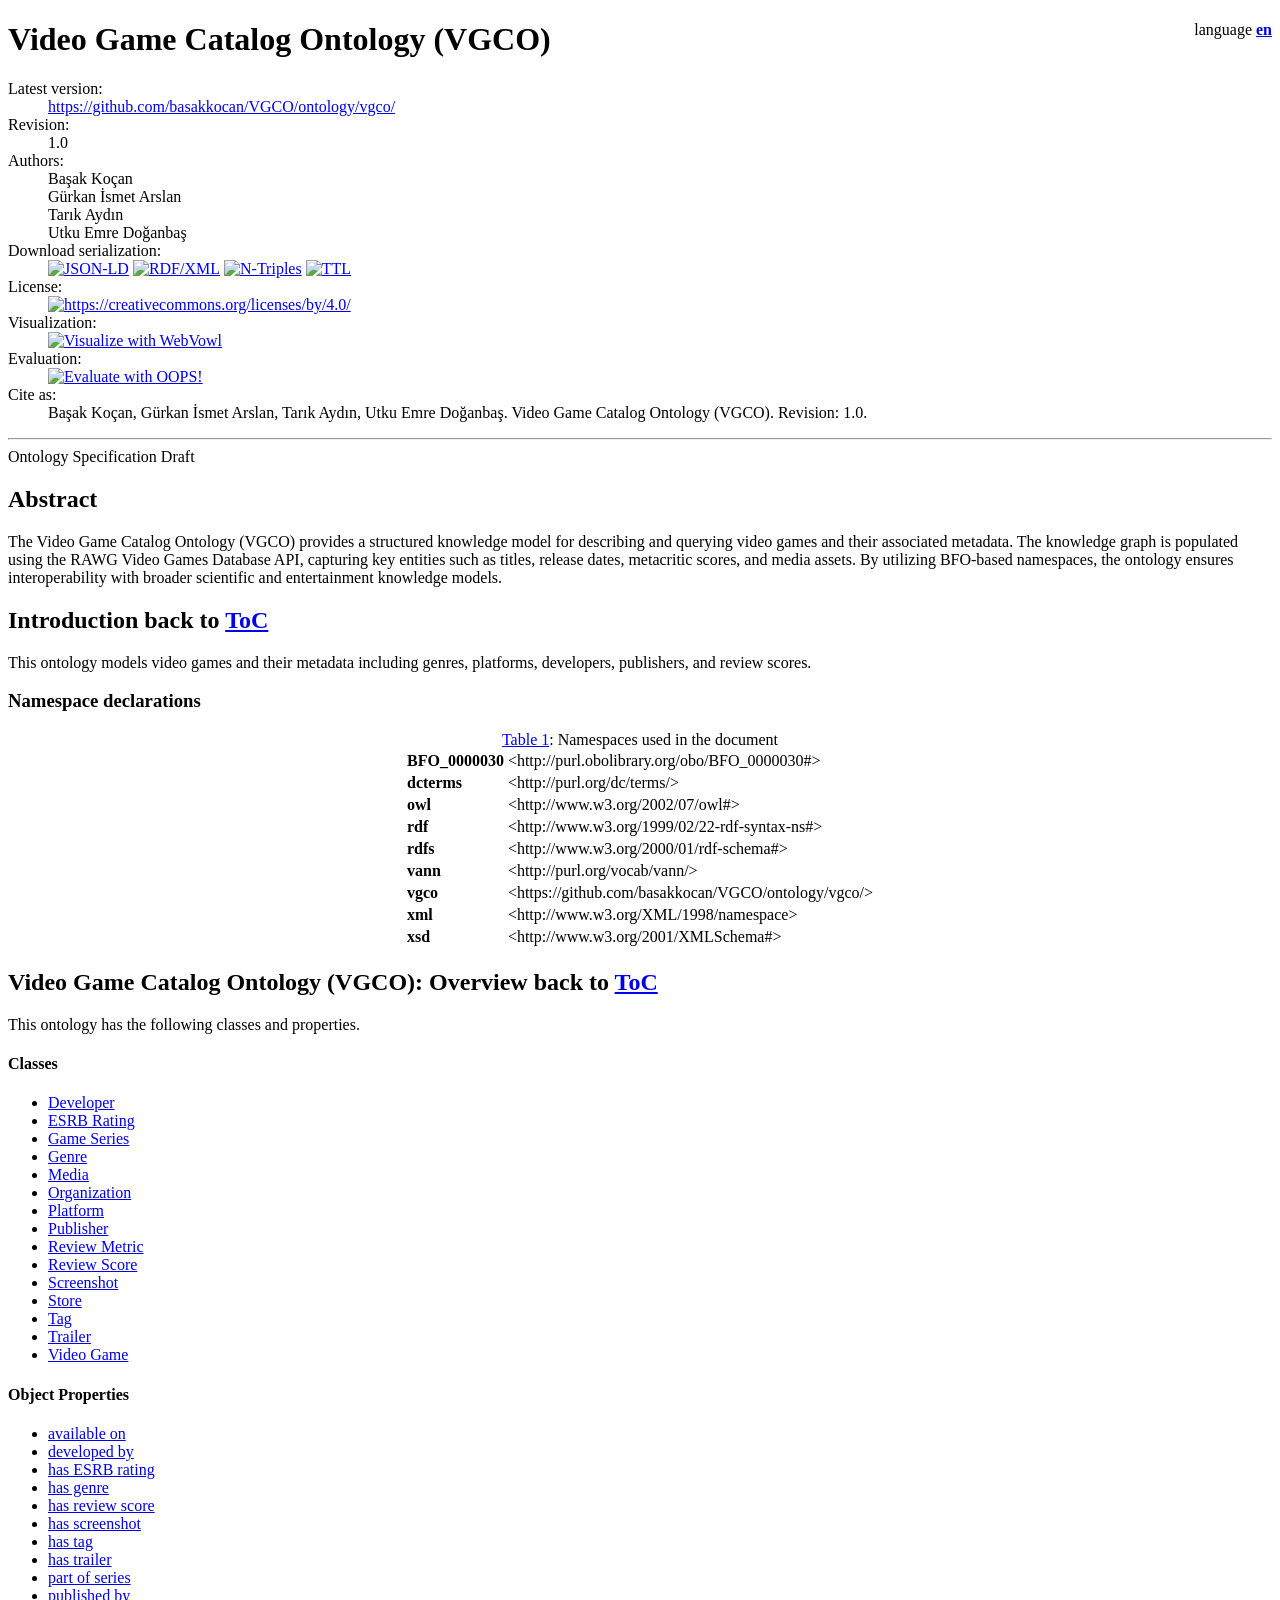
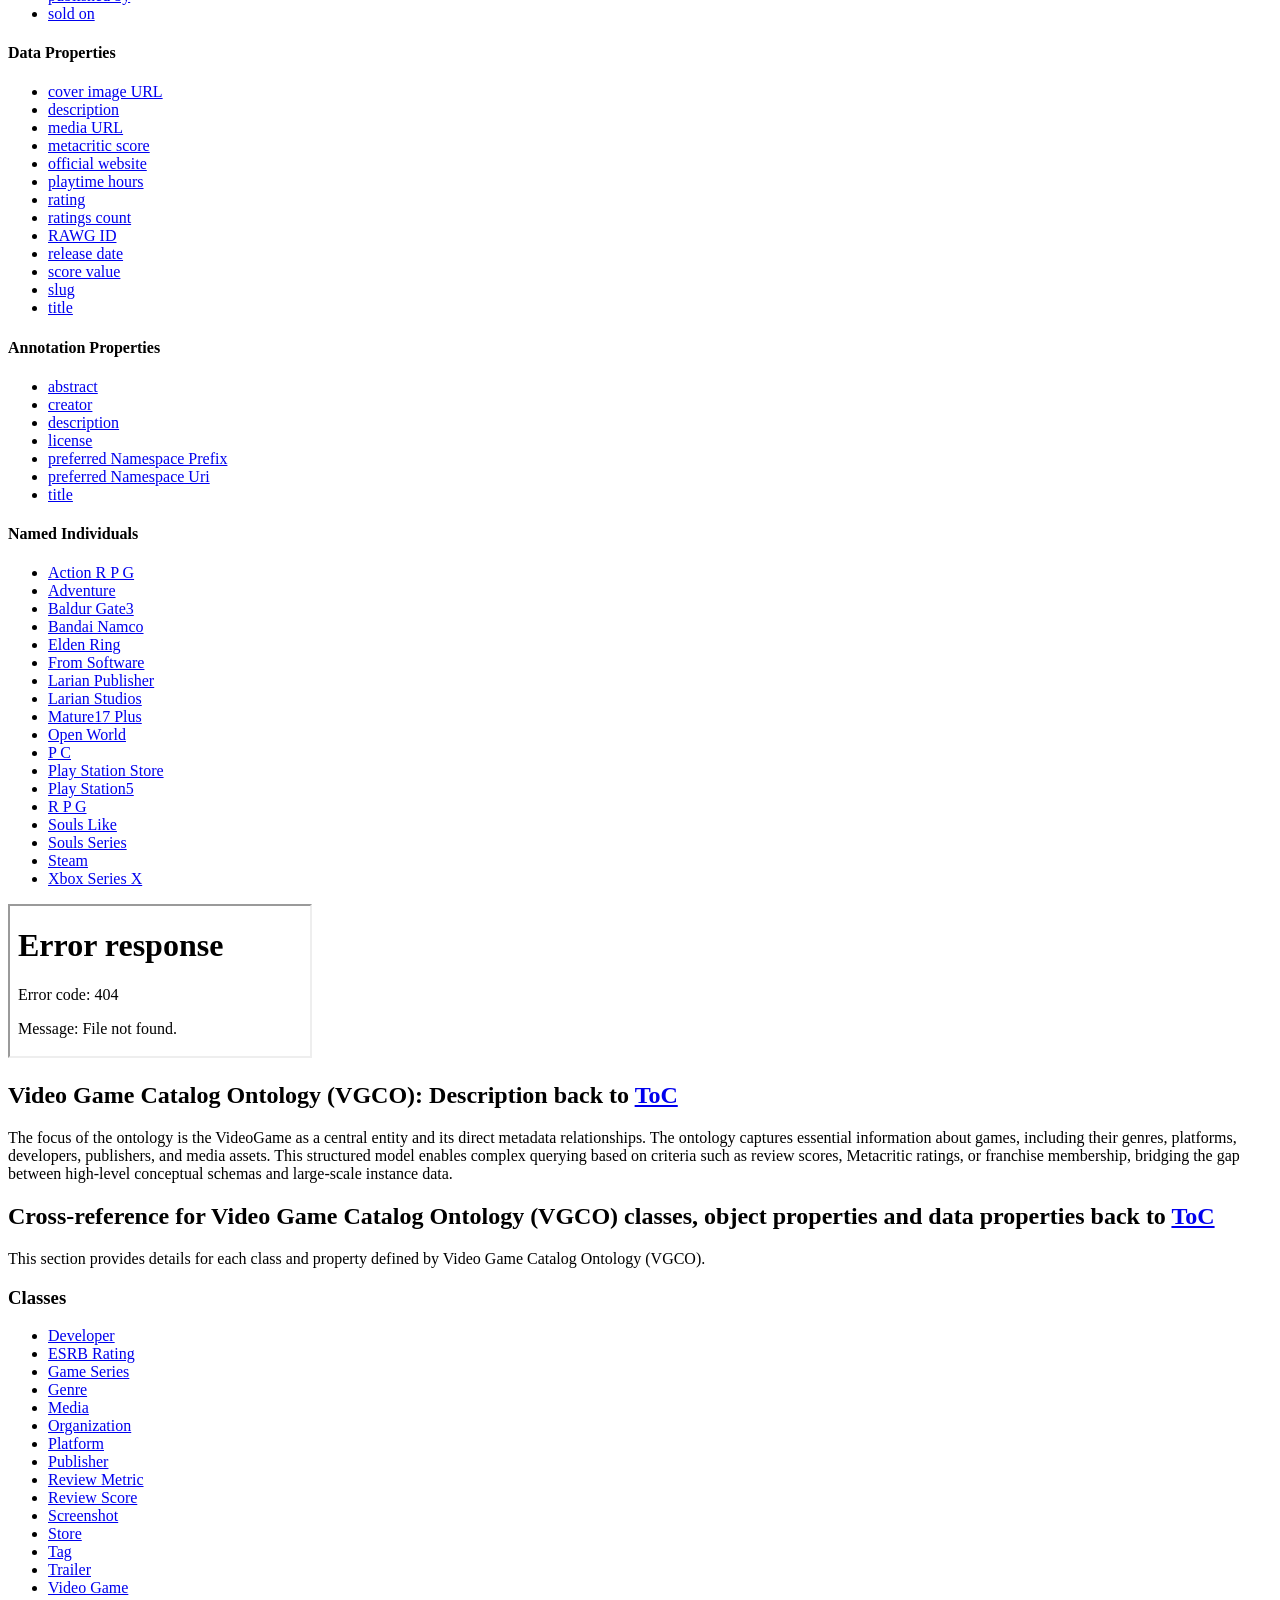
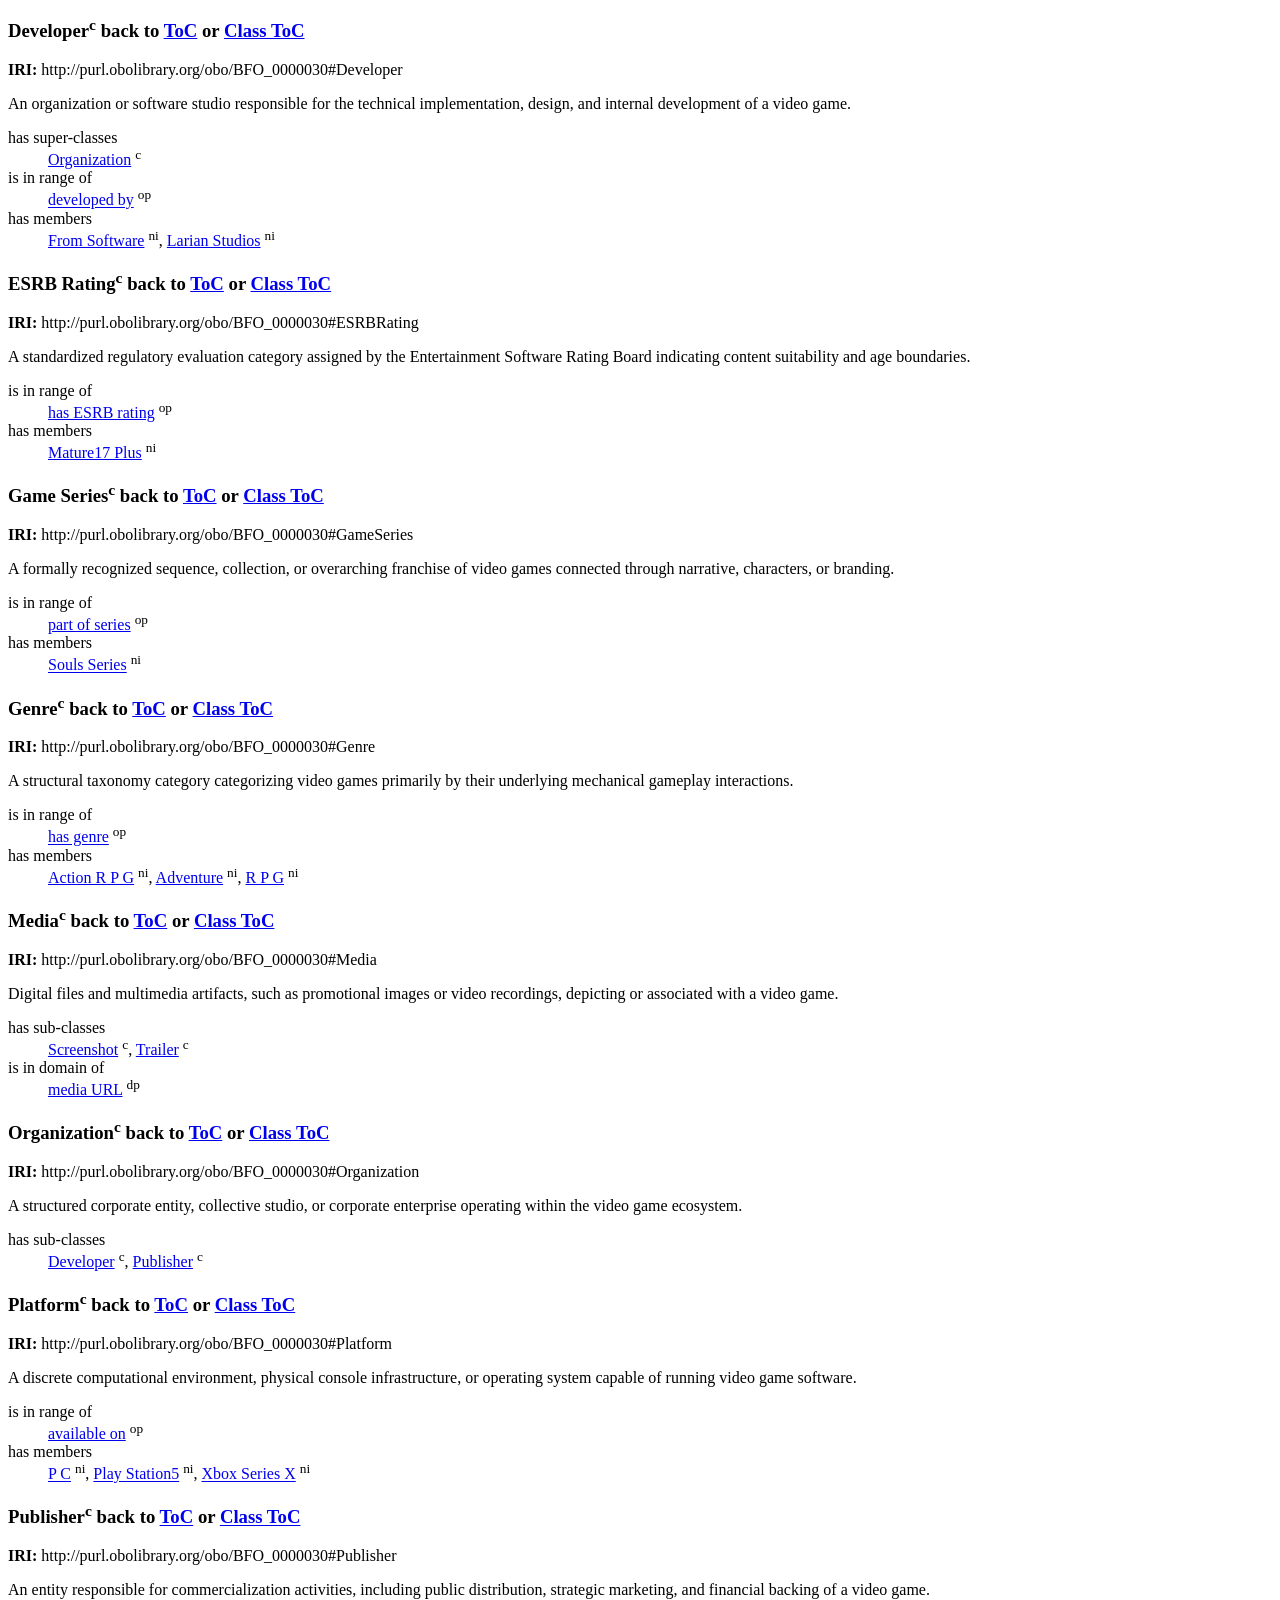
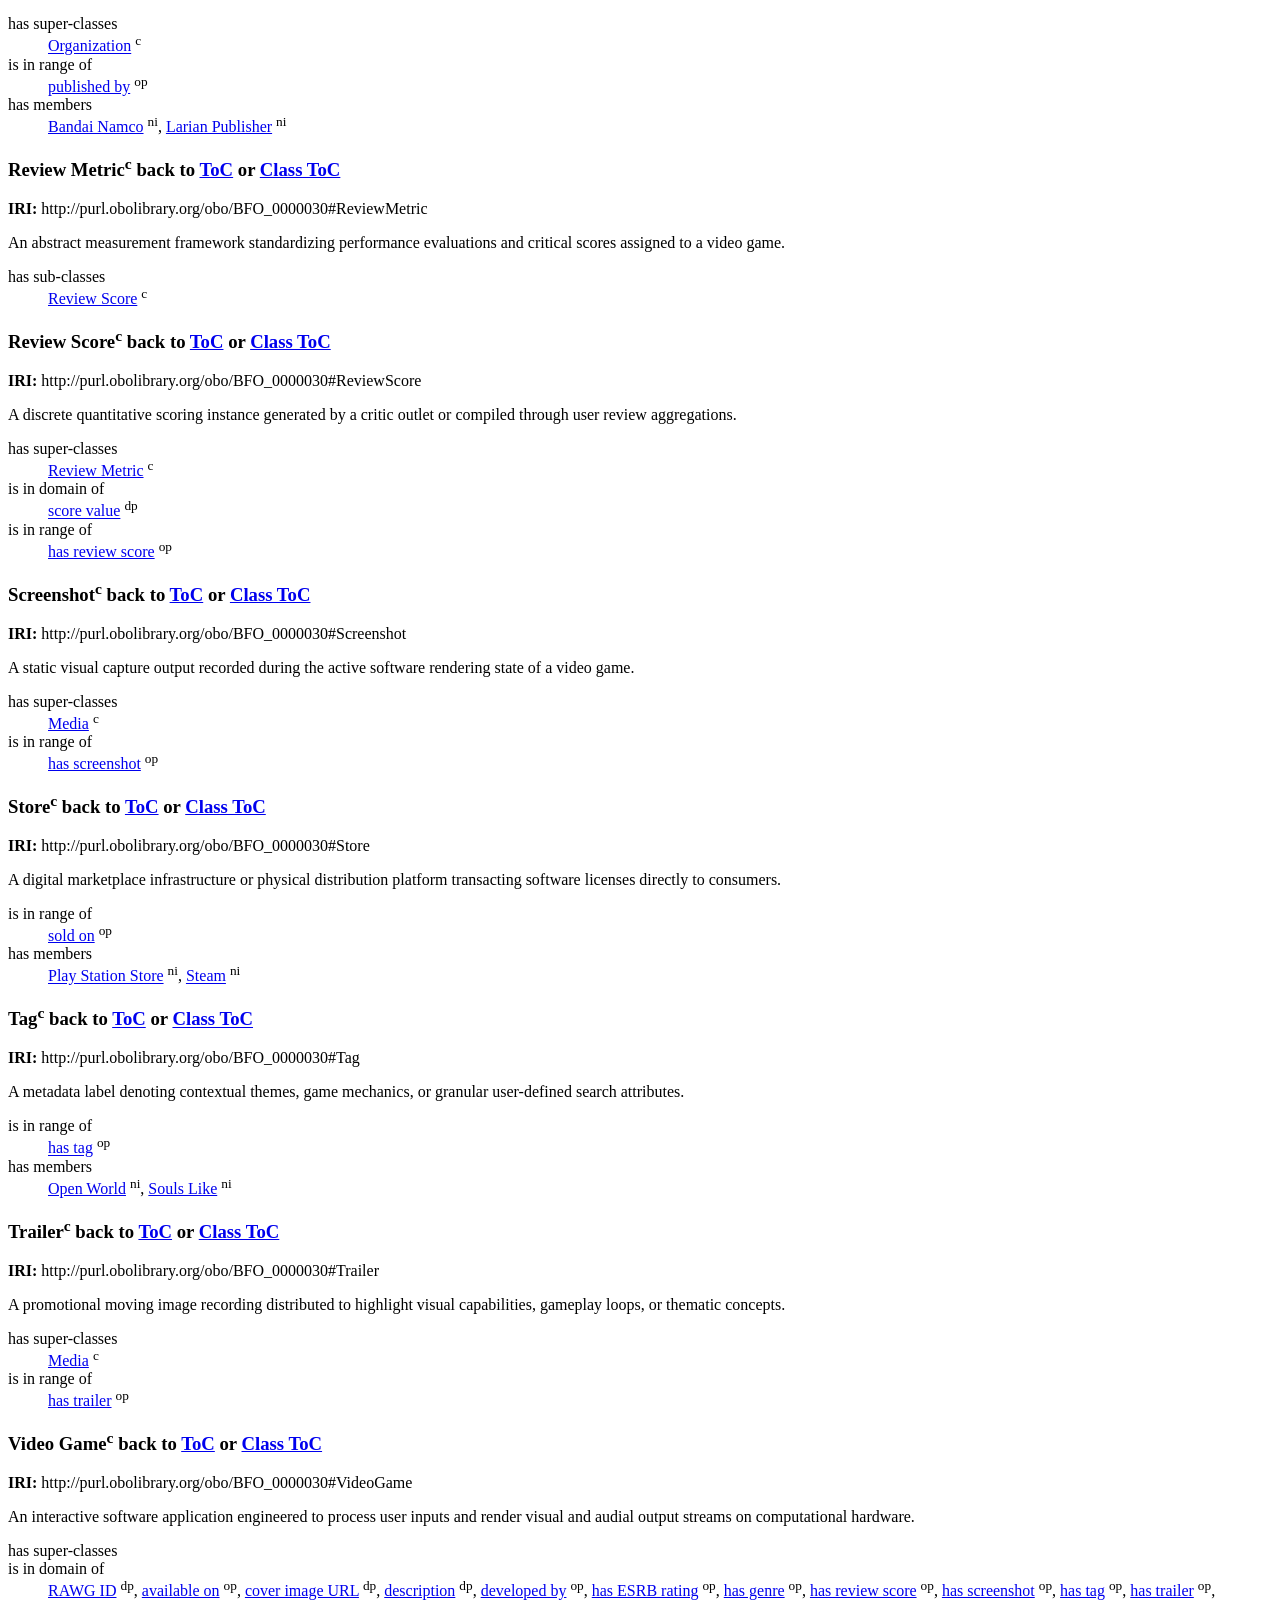
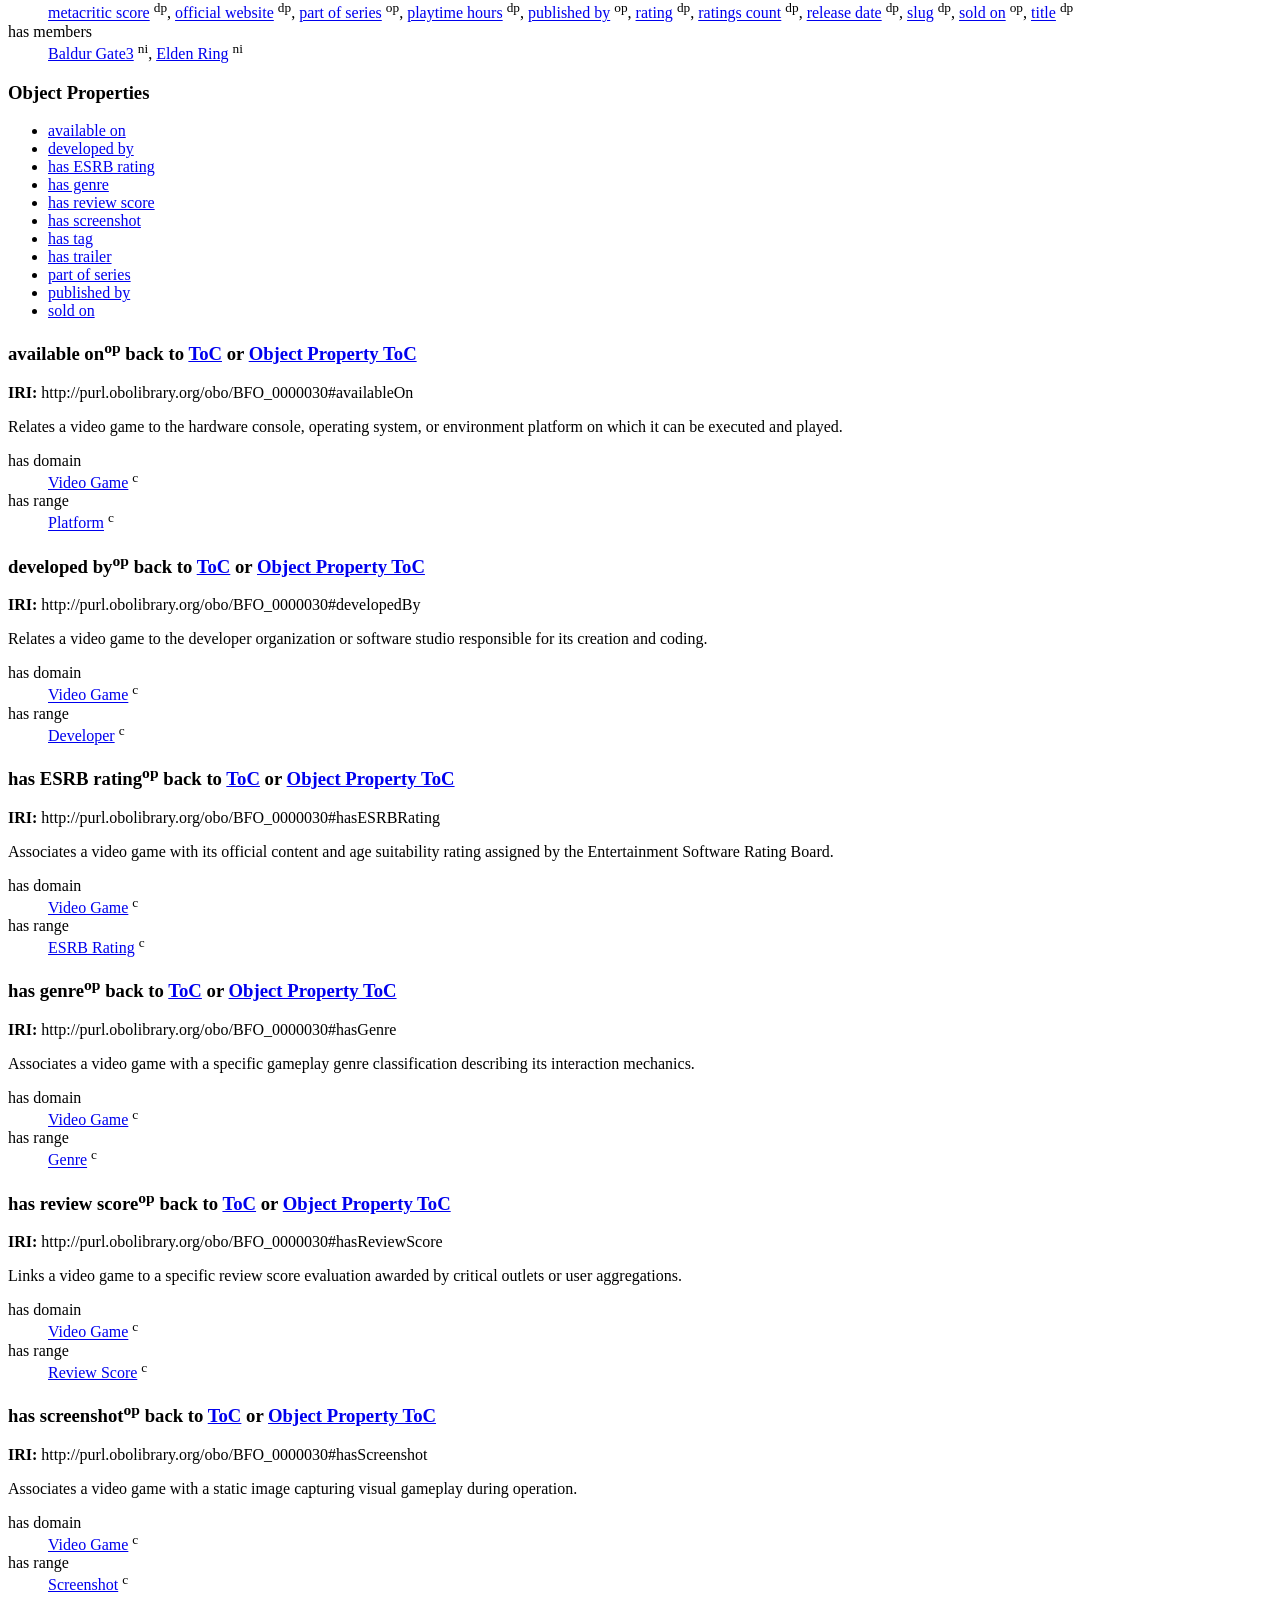
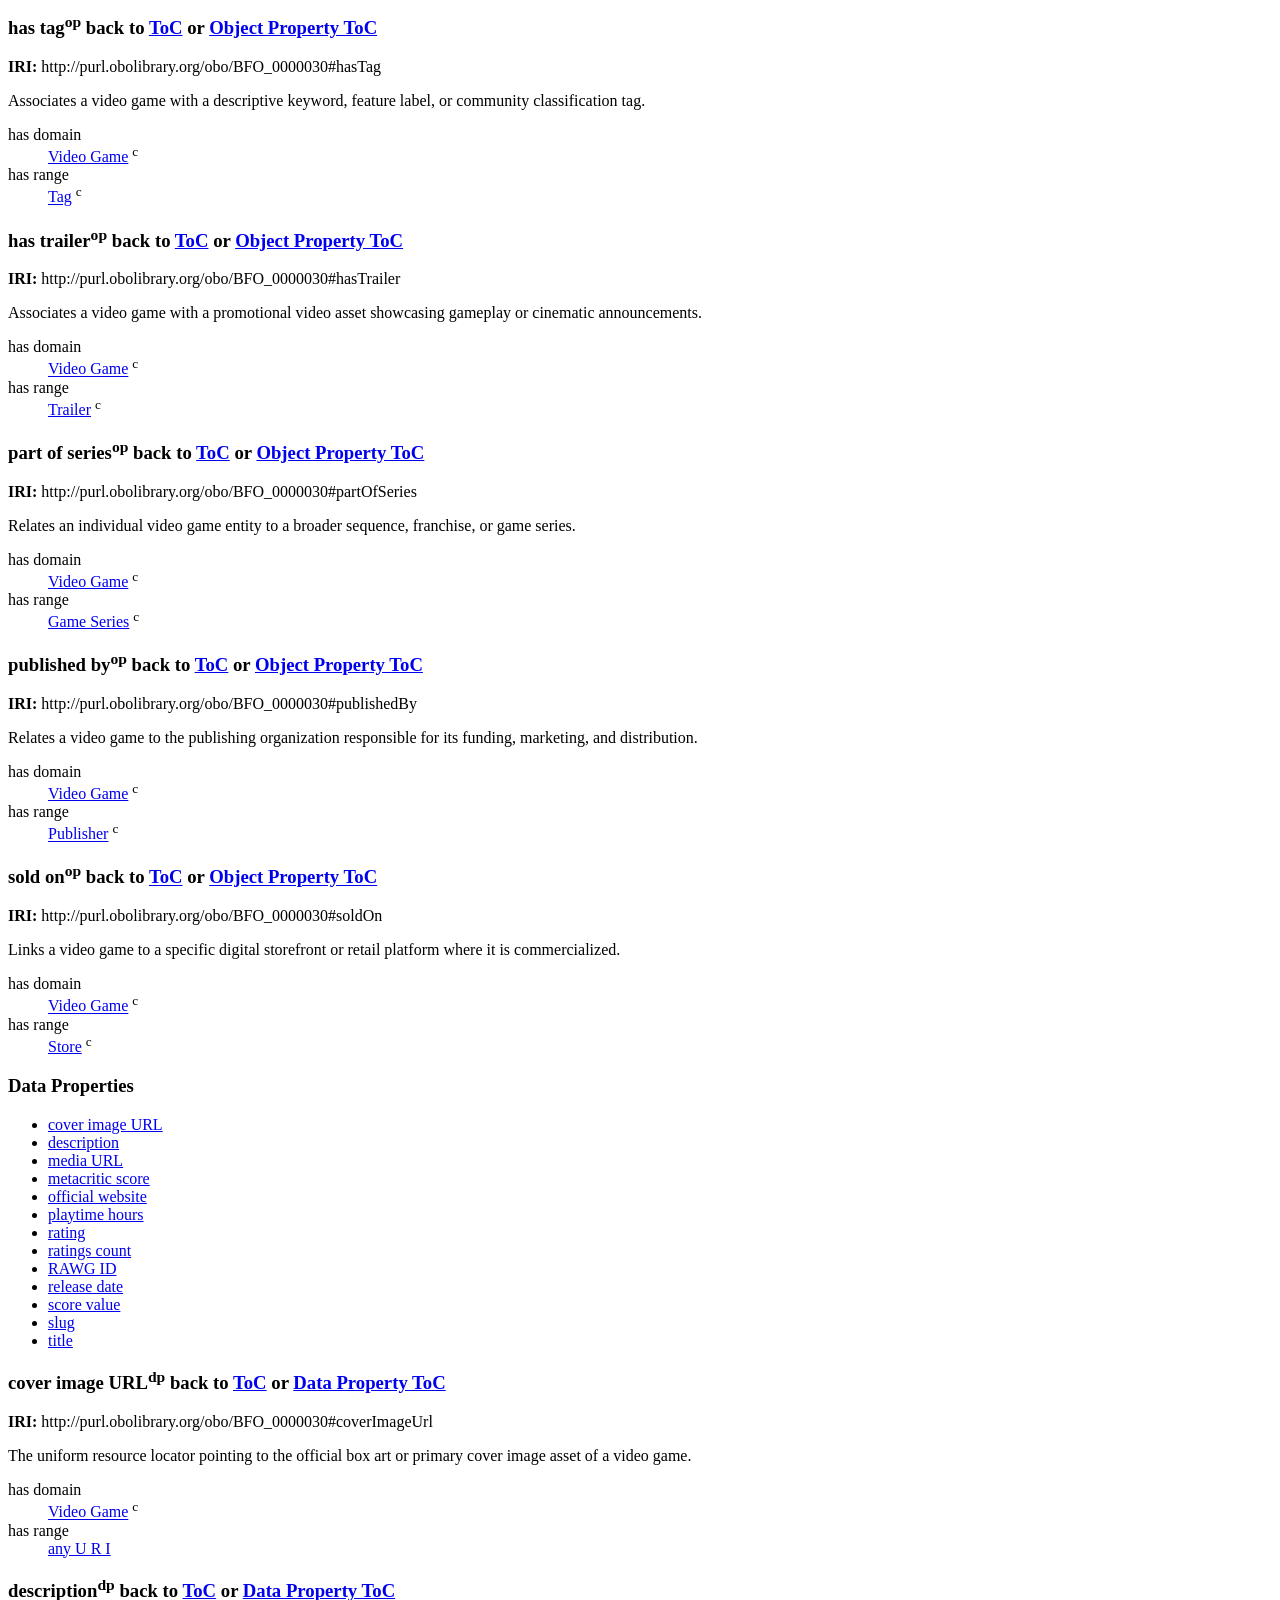
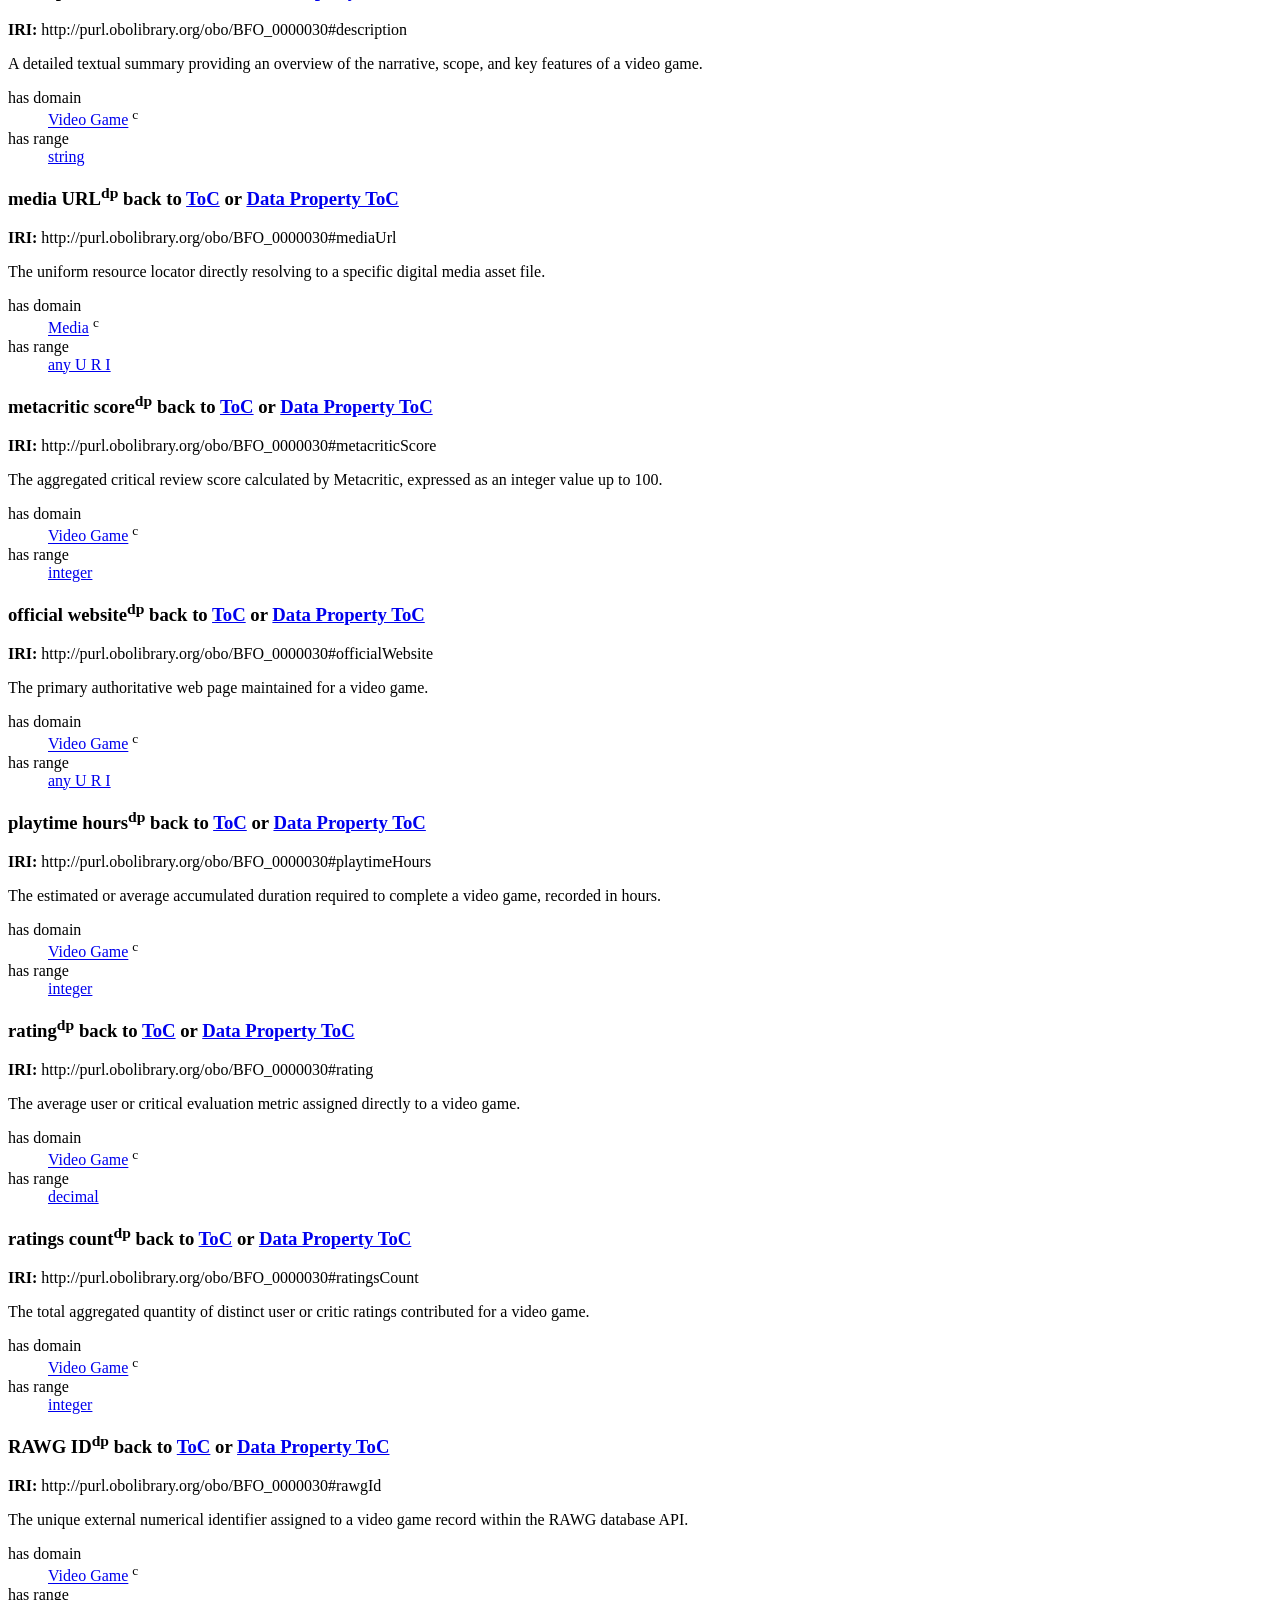
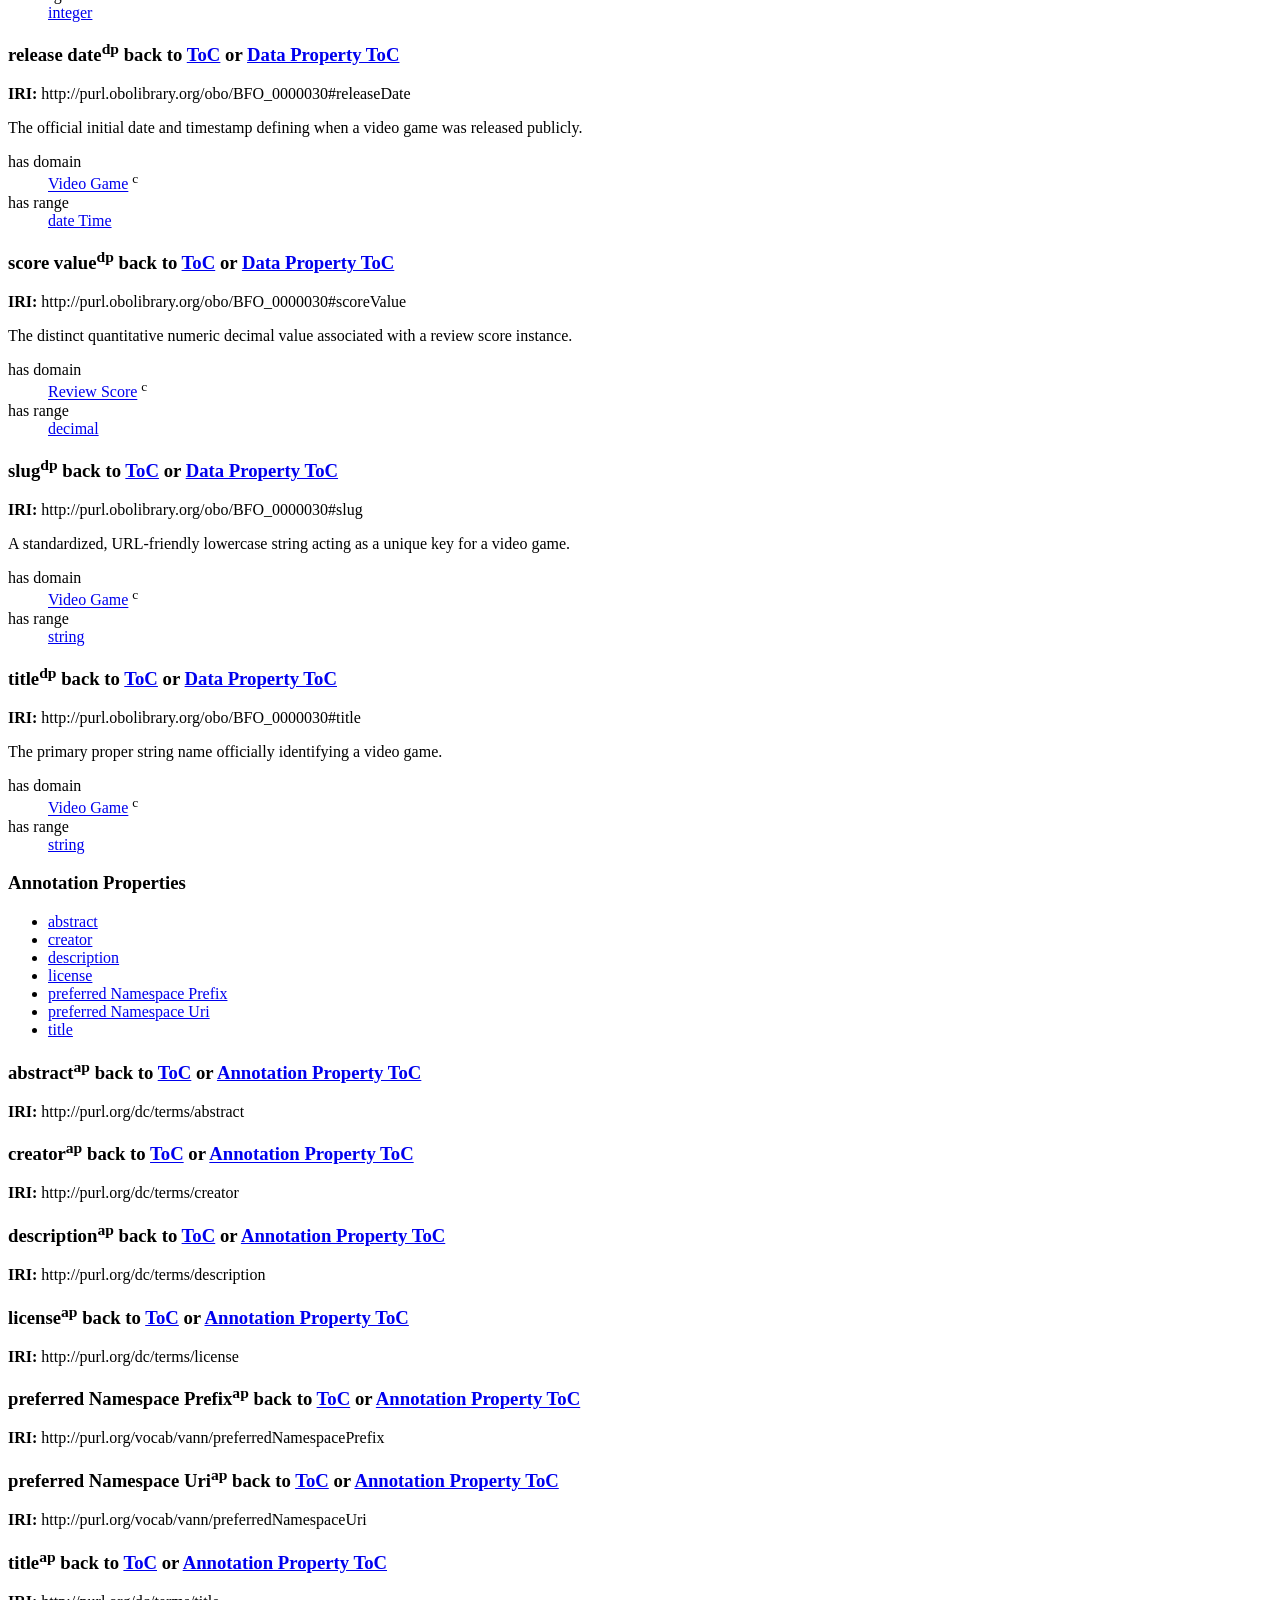
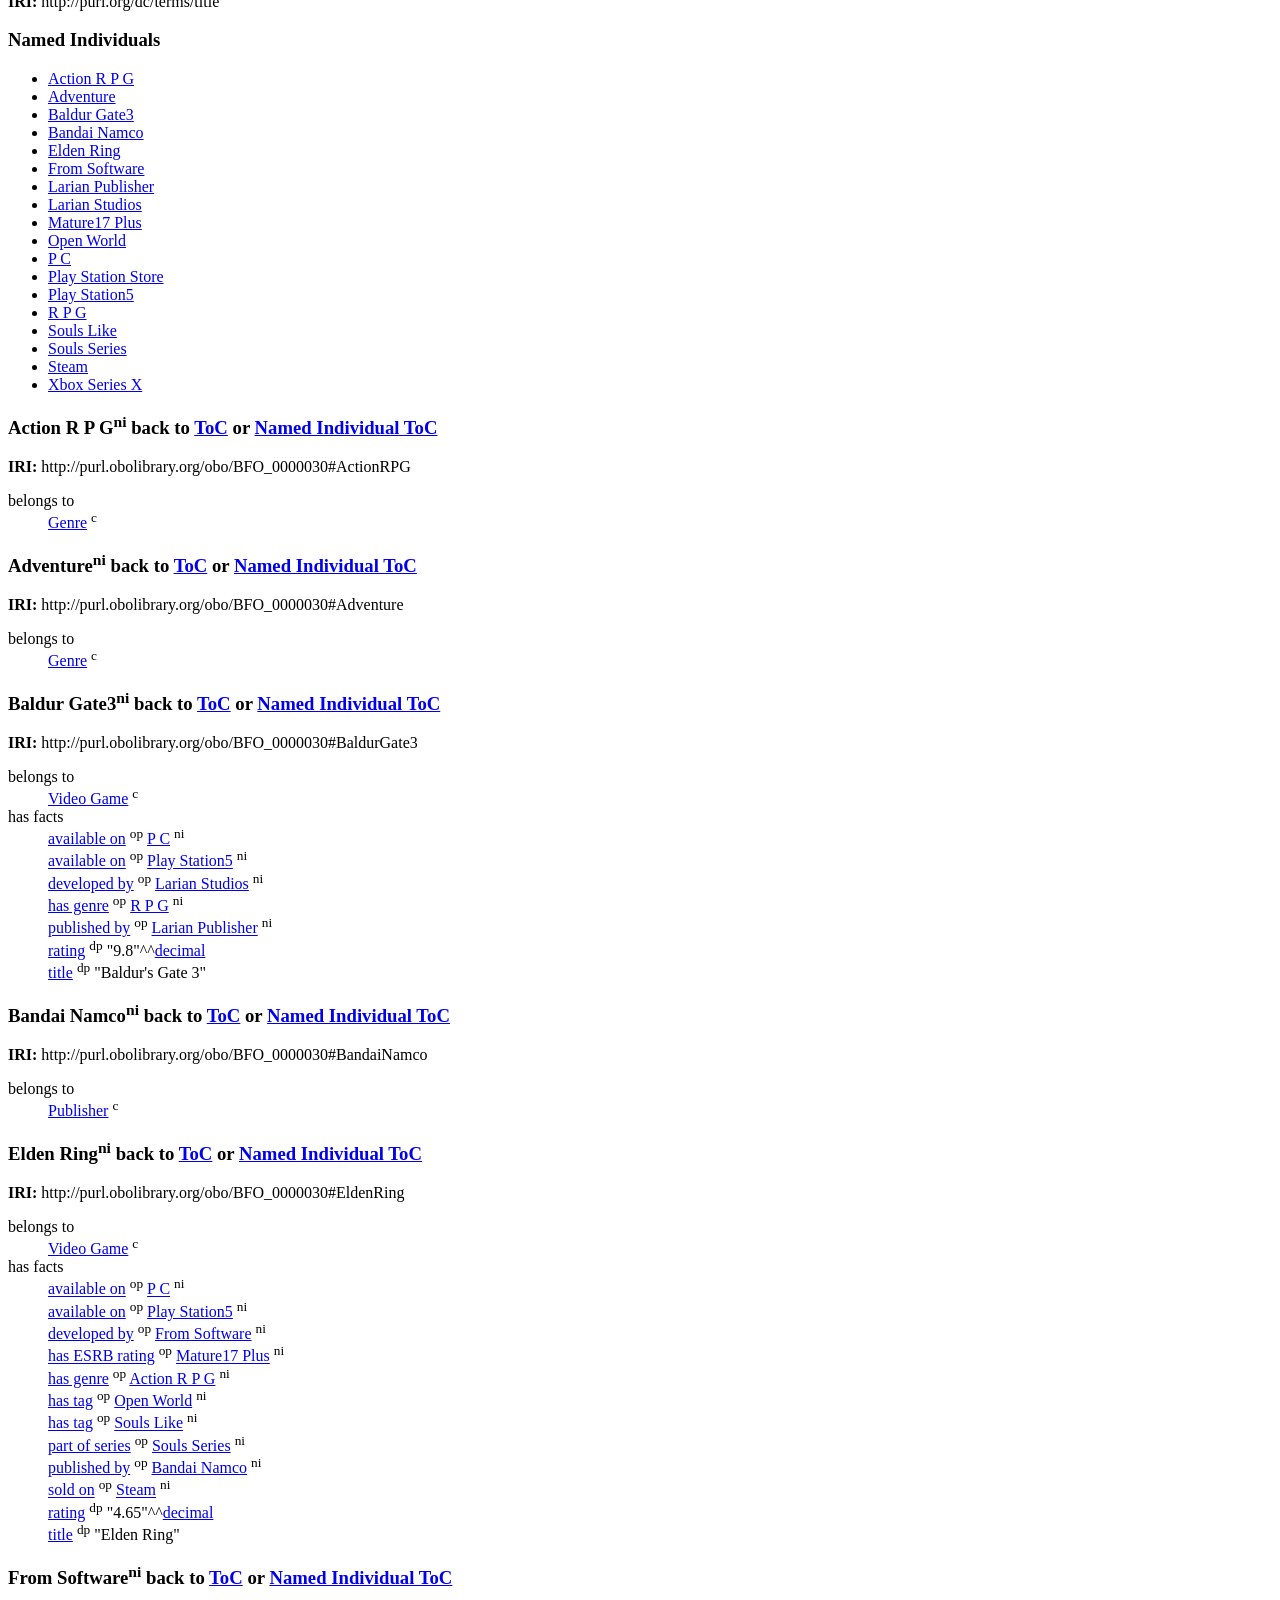
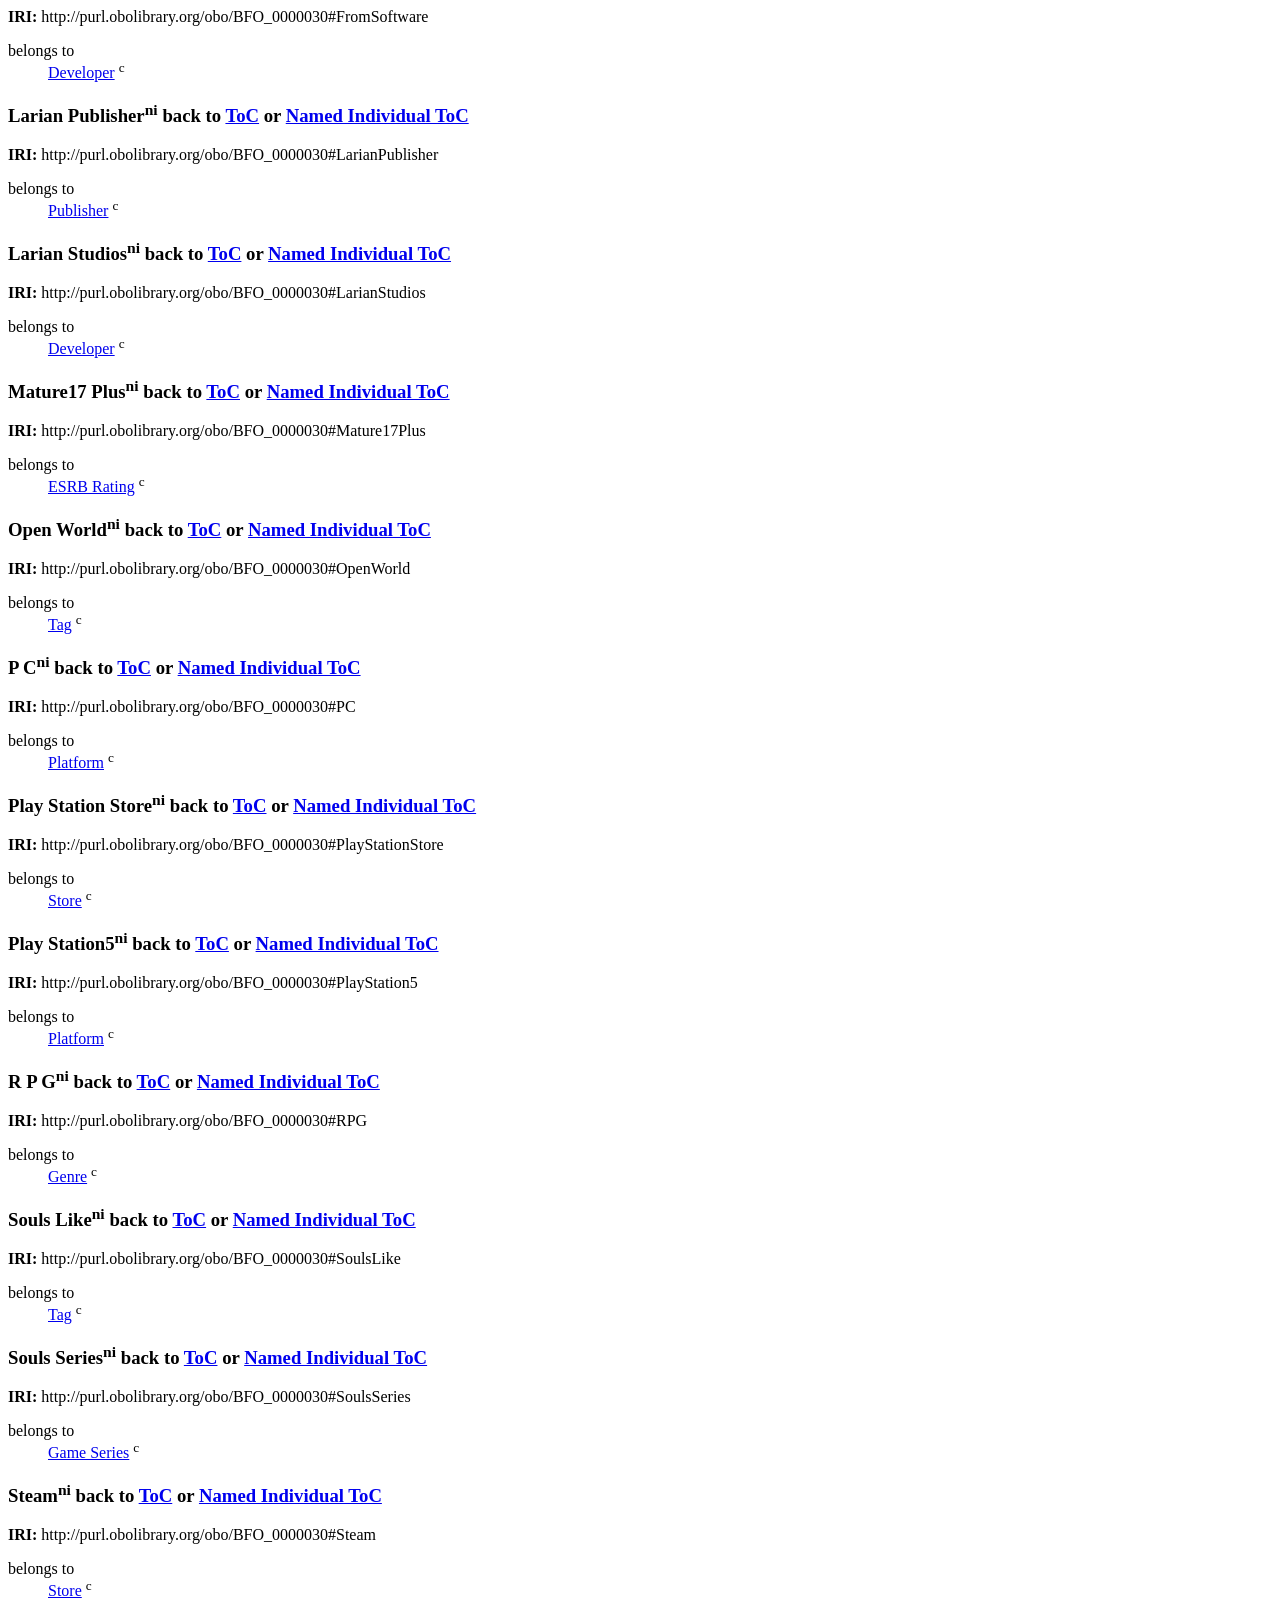
==== commit 5bb172da: "Add files via upload" ====
--- a/docs/widoco/index-en.html
+++ b/docs/widoco/index-en.html
@@ -17,7 +17,7 @@
 
 
 <!-- SCHEMA.ORG METADATA -->
-<script type="application/ld+json">{"@context":"https://schema.org","@type":"TechArticle","url":"https://github.com/basakkocan/VGCO/ontology/vgco/","image":"http://vowl.visualdataweb.org/webvowl/#iri=https://github.com/basakkocan/VGCO/ontology/vgco/","name":"Video Game Catalog Ontology (VGCO)", "headline":"The Video Game Catalog Ontology (VGCO) provides a structured knowledge model for describing and querying video games and their associated metadata. The knowledge graph is populated using the RAWG Video Games Database API, capturing key entities such as titles, release dates, metacritic scores, and media assets. By utilizing BFO-based namespaces, the ontology ensures interoperability with broader scientific and entertainment knowledge models.", "dateReleased":"Thu May 14 21:52:38 TRT 2026", "version":"1.0", "license":"https://creativecommons.org/licenses/by/4.0/", "author":[{"@type":"Person","name":"Başak Koçan"},{"@type":"Person","name":"Gürkan İsmet Arslan"},{"@type":"Person","name":"Tarık Aydın"},{"@type":"Person","name":"Utku Emre Doğanbaş"}]}</script>
+<script type="application/ld+json">{"@context":"https://schema.org","@type":"TechArticle","url":"https://github.com/basakkocan/VGCO/ontology/vgco/","image":"http://vowl.visualdataweb.org/webvowl/#iri=https://github.com/basakkocan/VGCO/ontology/vgco/","name":"Video Game Catalog Ontology (VGCO)", "headline":"The Video Game Catalog Ontology (VGCO) provides a structured knowledge model for describing and querying video games and their associated metadata. The knowledge graph is populated using the RAWG Video Games Database API, capturing key entities such as titles, release dates, metacritic scores, and media assets. By utilizing BFO-based namespaces, the ontology ensures interoperability with broader scientific and entertainment knowledge models.", "dateReleased":"Wed Jun 17 17:24:42 GMT+03:00 2026", "version":"1.0", "license":"https://creativecommons.org/licenses/by/4.0/", "author":[{"@type":"Person","name":"Başak Koçan"},{"@type":"Person","name":"Gürkan İsmet Arslan"},{"@type":"Person","name":"Tarık Aydın"},{"@type":"Person","name":"Utku Emre Doğanbaş"}]}</script>
 
 <script src="resources/jquery.js"></script> 
 <script src="resources/marked.min.js"></script> 
@@ -69,17 +69,20 @@
 
 
 <dl>
+<dt>Latest version:</dt>
+<dd><a href="https://github.com/basakkocan/VGCO/ontology/vgco/">https://github.com/basakkocan/VGCO/ontology/vgco/</a></dd>
 <dt>Revision:</dt>
 <dd>1.0</dd>
 <dt>Authors:</dt>
 <dd>Başak Koçan</dd><dd>Gürkan İsmet Arslan</dd><dd>Tarık Aydın</dd><dd>Utku Emre Doğanbaş</dd>
 
 <dt>Download serialization:</dt><dd><span><a href="ontology.jsonld" target="_blank"><img src="https://img.shields.io/badge/Format-JSON_LD-blue.svg" alt="JSON-LD" /></a> </span><span><a href="ontology.owl" target="_blank"><img src="https://img.shields.io/badge/Format-RDF/XML-blue.svg" alt="RDF/XML" /></a> </span><span><a href="ontology.nt" target="_blank"><img src="https://img.shields.io/badge/Format-N_Triples-blue.svg" alt="N-Triples" /></a> </span><span><a href="ontology.ttl" target="_blank"><img src="https://img.shields.io/badge/Format-TTL-blue.svg" alt="TTL" /></a> </span></dd><dt>License:</dt><dd><a href="https://creativecommons.org/licenses/by/4.0/" target="_blank"><img src="https://img.shields.io/badge/License-https://creativecommons.org/licenses/by/4.0/-blue.svg" alt="https://creativecommons.org/licenses/by/4.0/" /></a>
-</dd><!-- <dt>Evaluation:</dt><dd><a href="OOPSevaluation/oopsEval.html#" target="_blank"><img src="https://img.shields.io/badge/Evaluate_with-OOPS! (OntOlogy Pitfall Scanner!)-blue.svg" alt="Evaluate with OOPS!" /></a></dd> --><dt>Cite as:</dt>
+</dd><dt>Visualization:</dt><dd><a href="webvowl/index.html#" target="_blank"><img src="https://img.shields.io/badge/Visualize_with-WebVowl-blue.svg" alt="Visualize with WebVowl" /></a></dd>
+<dt>Evaluation:</dt><dd><a href="OOPSevaluation/oopsEval.html#" target="_blank"><img src="https://img.shields.io/badge/Evaluate_with-OOPS! (OntOlogy Pitfall Scanner!)-blue.svg" alt="Evaluate with OOPS!" /></a></dd><dt>Cite as:</dt>
 <dd>Başak Koçan, Gürkan İsmet Arslan, Tarık Aydın, Utku Emre Doğanbaş. Video Game Catalog Ontology (VGCO). Revision: 1.0.</dd>
 </dl>
 
-<a href="provenance/provenance-en.html" target="_blank">Provenance of this page</a><hr/>
+<hr/>
 </div>
 <div class="status">
 <div>
@@ -91,10 +94,28 @@
 <div id="toc"></div> 
 
 <!--INTRODUCTION SECTION-->
-<div id="introduction"><h2 id="intro" class="list">Introduction <span class="backlink"> back to <a href="#toc">ToC</a></span></h2>
-   <span class="markdown">
-   The primary motivation of VGCO is to enable users to discover and filter video games according to various criteria, including genre preferences, platform availability, and studio associations. The ontology is specifically designed for gamers seeking discovery tools, developers building recommendation systems, and ontology engineers interested in entertainment domain modeling. It covers descriptive game attributes, media assets, and organizational associations while maintaining a focus on high-volume instance data integration through automated LLM pipelines.</span>
-   </div>
+    <div id="introduction"><h2 id="intro" class="list">Introduction <span class="backlink"> back to <a href="#toc">ToC</a></span></h2>
+<span class="markdown">This ontology models video games and their metadata including genres, platforms, developers, publishers, and review scores.</span>
+<div id="namespacedeclarations">
+<h3 id="ns" class="list">Namespace declarations</h3>
+<div id="ns" align="center">
+<table>
+<caption> <a href="#ns"> Table 1</a>: Namespaces used in the document </caption>
+<tbody>
+<tr><td><b>BFO_0000030</b></td><td>&lt;http://purl.obolibrary.org/obo/BFO_0000030#&gt;</td></tr>
+<tr><td><b>dcterms</b></td><td>&lt;http://purl.org/dc/terms/&gt;</td></tr>
+<tr><td><b>owl</b></td><td>&lt;http://www.w3.org/2002/07/owl#&gt;</td></tr>
+<tr><td><b>rdf</b></td><td>&lt;http://www.w3.org/1999/02/22-rdf-syntax-ns#&gt;</td></tr>
+<tr><td><b>rdfs</b></td><td>&lt;http://www.w3.org/2000/01/rdf-schema#&gt;</td></tr>
+<tr><td><b>vann</b></td><td>&lt;http://purl.org/vocab/vann/&gt;</td></tr>
+<tr><td><b>vgco</b></td><td>&lt;https://github.com/basakkocan/VGCO/ontology/vgco/&gt;</td></tr>
+<tr><td><b>xml</b></td><td>&lt;http://www.w3.org/XML/1998/namespace&gt;</td></tr>
+<tr><td><b>xsd</b></td><td>&lt;http://www.w3.org/2001/XMLSchema#&gt;</td></tr>
+</tbody>
+</table>
+</div>
+</div>
+</div>
   
 
 <!--OVERVIEW SECTION-->
@@ -261,6 +282,45 @@
    <li>
       <a href="#http://purl.obolibrary.org/obo/BFO_0000030#title" title="http://purl.obolibrary.org/obo/BFO_0000030#title">title</a>
    </li>
+</ul><h4>Annotation Properties</h4><ul xmlns:widoco="https://w3id.org/widoco/vocab#"
+    xmlns:xsi="http://www.w3.org/2001/XMLSchema-instance"
+    class="hlist">
+   <li>
+      <a href="#http://purl.org/dc/terms/abstract" title="http://purl.org/dc/terms/abstract">
+         <span>abstract</span>
+      </a>
+   </li>
+   <li>
+      <a href="#http://purl.org/dc/terms/creator" title="http://purl.org/dc/terms/creator">
+         <span>creator</span>
+      </a>
+   </li>
+   <li>
+      <a href="#http://purl.org/dc/terms/description" title="http://purl.org/dc/terms/description">
+         <span>description</span>
+      </a>
+   </li>
+   <li>
+      <a href="#http://purl.org/dc/terms/license" title="http://purl.org/dc/terms/license">
+         <span>license</span>
+      </a>
+   </li>
+   <li>
+      <a href="#http://purl.org/vocab/vann/preferredNamespacePrefix"
+         title="http://purl.org/vocab/vann/preferredNamespacePrefix">
+         <span>preferred Namespace Prefix</span>
+      </a>
+   </li>
+   <li>
+      <a href="#http://purl.org/vocab/vann/preferredNamespaceUri" title="http://purl.org/vocab/vann/preferredNamespaceUri">
+         <span>preferred Namespace Uri</span>
+      </a>
+   </li>
+   <li>
+      <a href="#http://purl.org/dc/terms/title" title="http://purl.org/dc/terms/title">
+         <span>title</span>
+      </a>
+   </li>
 </ul><h4>Named Individuals</h4><ul xmlns:widoco="https://w3id.org/widoco/vocab#"
     xmlns:xsi="http://www.w3.org/2001/XMLSchema-instance"
     class="hlist">
@@ -369,7 +429,7 @@
          <span>Xbox Series X</span>
       </a>
    </li>
-</ul>
+</ul><iframe src="webvowl/index.html"></iframe> 
 </div>
   
 
@@ -1310,6 +1370,45 @@
    </dl>
   </div>
  </div>
+</div><div xmlns:widoco="https://w3id.org/widoco/vocab#" xmlns:xsi="http://www.w3.org/2001/XMLSchema-instance" id="annotationproperties">
+ <h3 id="annotationproperties" class="list">Annotation Properties</h3>
+ <ul class="hlist">
+  <li><a href="#http://purl.org/dc/terms/abstract" title="http://purl.org/dc/terms/abstract"> <span>abstract</span> </a></li>
+  <li><a href="#http://purl.org/dc/terms/creator" title="http://purl.org/dc/terms/creator"> <span>creator</span> </a></li>
+  <li><a href="#http://purl.org/dc/terms/description" title="http://purl.org/dc/terms/description"> <span>description</span> </a></li>
+  <li><a href="#http://purl.org/dc/terms/license" title="http://purl.org/dc/terms/license"> <span>license</span> </a></li>
+  <li><a href="#http://purl.org/vocab/vann/preferredNamespacePrefix" title="http://purl.org/vocab/vann/preferredNamespacePrefix"> <span>preferred Namespace Prefix</span> </a></li>
+  <li><a href="#http://purl.org/vocab/vann/preferredNamespaceUri" title="http://purl.org/vocab/vann/preferredNamespaceUri"> <span>preferred Namespace Uri</span> </a></li>
+  <li><a href="#http://purl.org/dc/terms/title" title="http://purl.org/dc/terms/title"> <span>title</span> </a></li>
+ </ul>
+ <div class="entity" id="http://purl.org/dc/terms/abstract">
+  <h3>abstract<sup class="type-ap" title="annotation property">ap</sup> <span class="backlink"> back to <a href="#toc">ToC</a> or <a href="#annotationproperties">Annotation Property ToC</a> </span></h3>
+  <p><strong>IRI:</strong> http://purl.org/dc/terms/abstract</p>
+ </div>
+ <div class="entity" id="http://purl.org/dc/terms/creator">
+  <h3>creator<sup class="type-ap" title="annotation property">ap</sup> <span class="backlink"> back to <a href="#toc">ToC</a> or <a href="#annotationproperties">Annotation Property ToC</a> </span></h3>
+  <p><strong>IRI:</strong> http://purl.org/dc/terms/creator</p>
+ </div>
+ <div class="entity" id="http://purl.org/dc/terms/description">
+  <h3>description<sup class="type-ap" title="annotation property">ap</sup> <span class="backlink"> back to <a href="#toc">ToC</a> or <a href="#annotationproperties">Annotation Property ToC</a> </span></h3>
+  <p><strong>IRI:</strong> http://purl.org/dc/terms/description</p>
+ </div>
+ <div class="entity" id="http://purl.org/dc/terms/license">
+  <h3>license<sup class="type-ap" title="annotation property">ap</sup> <span class="backlink"> back to <a href="#toc">ToC</a> or <a href="#annotationproperties">Annotation Property ToC</a> </span></h3>
+  <p><strong>IRI:</strong> http://purl.org/dc/terms/license</p>
+ </div>
+ <div class="entity" id="http://purl.org/vocab/vann/preferredNamespacePrefix">
+  <h3>preferred Namespace Prefix<sup class="type-ap" title="annotation property">ap</sup> <span class="backlink"> back to <a href="#toc">ToC</a> or <a href="#annotationproperties">Annotation Property ToC</a> </span></h3>
+  <p><strong>IRI:</strong> http://purl.org/vocab/vann/preferredNamespacePrefix</p>
+ </div>
+ <div class="entity" id="http://purl.org/vocab/vann/preferredNamespaceUri">
+  <h3>preferred Namespace Uri<sup class="type-ap" title="annotation property">ap</sup> <span class="backlink"> back to <a href="#toc">ToC</a> or <a href="#annotationproperties">Annotation Property ToC</a> </span></h3>
+  <p><strong>IRI:</strong> http://purl.org/vocab/vann/preferredNamespaceUri</p>
+ </div>
+ <div class="entity" id="http://purl.org/dc/terms/title">
+  <h3>title<sup class="type-ap" title="annotation property">ap</sup> <span class="backlink"> back to <a href="#toc">ToC</a> or <a href="#annotationproperties">Annotation Property ToC</a> </span></h3>
+  <p><strong>IRI:</strong> http://purl.org/dc/terms/title</p>
+ </div>
 </div><div xmlns:widoco="https://w3id.org/widoco/vocab#" xmlns:xsi="http://www.w3.org/2001/XMLSchema-instance" id="namedindividuals">
  <h3 id="namedindividuals" class="list">Named Individuals</h3>
  <ul class="hlist">
@@ -1624,14 +1723,12 @@
     
 
 <!--REFERENCES SECTION-->
-<div id="references">
-   <h2 id="ref" class="list">References <span class="backlink"> back to <a href="#toc">ToC</a></span></h2>
-   <span class="markdown">
-   * RAWG Video Games Database API: [https://rawg.io/apidocs](https://rawg.io/apidocs)
-   * Research Paper: "Ontology Population using LLMs"
-   * Research Paper: "Personalized Ontology and Deep Training Tree-Based Optimal GRU-RNN for Prediction of Students’ Behavior"
-   </span>
-   </div>
+  <div id="references">
+<h2 id="ref" class="list">References <span class="backlink"> back to <a href="#toc">ToC</a></span></h2>
+<span class="markdown">
+Add your references here. It is recommended to have them as a list.</span>
+
+</div>
 <div id="acknowledgments">
 <h2 id="ack" class="list">Acknowledgments <span class="backlink"> back to <a href="#toc">ToC</a></span></h2>
 <p>
@@ -1641,4 +1738,4 @@
 
 </div>
 </body>
-</html>
+</html>
